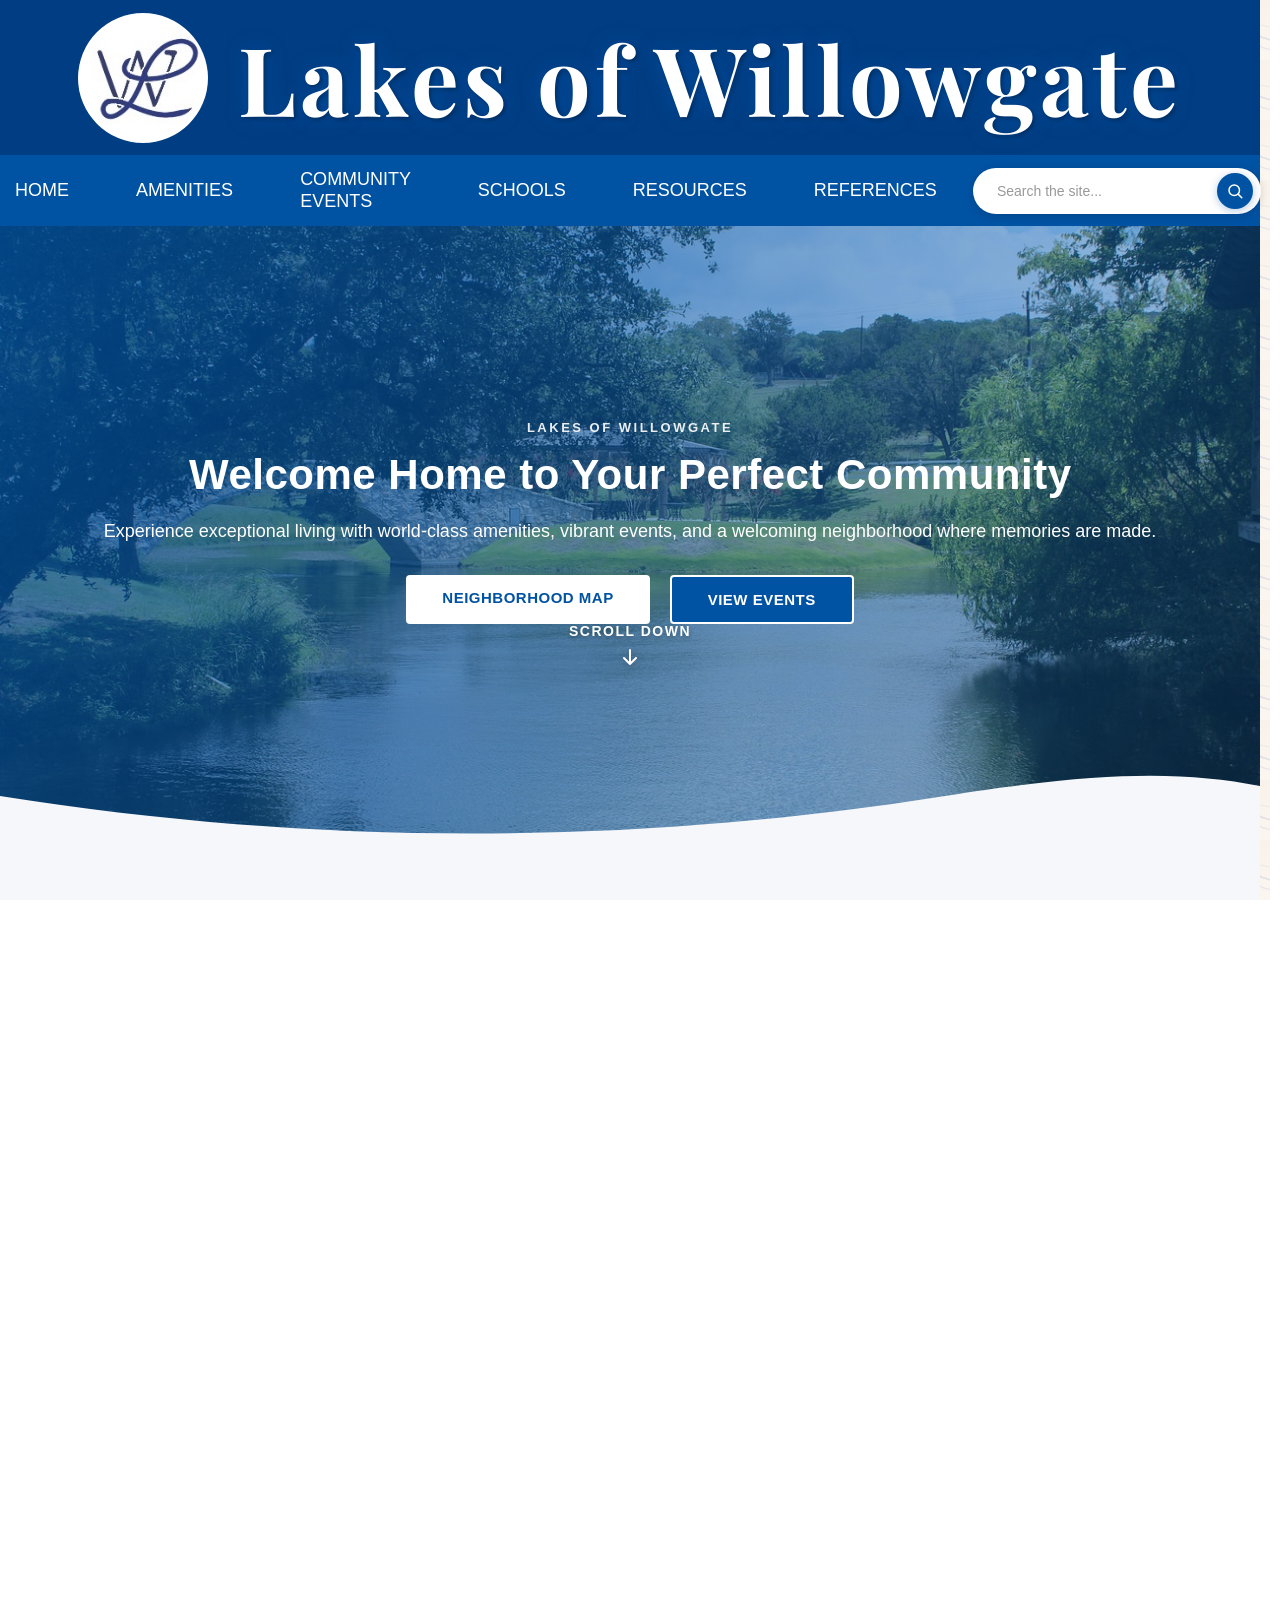
==== index.html @ f6b29a17 "Changes Tdy so far injgfijngrizjngr" ====
<!doctype html>
<html lang="en">
<head>
    <meta charset="utf-8">
    <meta name="viewport" content="width=device-width, initial-scale=1.0">
    <title>Lakes of Willowgate — Home</title>
    <link rel="preconnect" href="https://fonts.googleapis.com">
    <link rel="preconnect" href="https://fonts.gstatic.com" crossorigin>
    <link href="https://fonts.googleapis.com/css2?family=Playfair+Display:wght@700&display=swap" rel="stylesheet">
    <link rel="stylesheet" href="index.css">
    <link rel="stylesheet" href="carousel.css">
    <link rel="stylesheet" href="animations.css">
    <script src="search.js" defer></script>
    <script src="animations.js" defer></script>
    <script src="carousel.js" defer></script>
    <script>
        // Compact header on scroll - More robust version
        document.addEventListener('DOMContentLoaded', function() {
            // Reset any lingering body styles from previous page modals
            document.body.style.position = '';
            document.body.style.top = '';
            document.body.style.width = '';
            document.body.style.overflow = '';
            document.body.style.paddingRight = '';
            
            const header = document.querySelector('header');
            const scrollThreshold = 100;
            
            if (!header) {
                console.warn('Header element not found');
                return;
            }
            
            console.log('Scroll listener initialized');
            
            window.addEventListener('scroll', function() {
                const isCompact = window.scrollY > scrollThreshold;
                const hasCompactClass = header.classList.contains('is-compact');
                
                if (isCompact && !hasCompactClass) {
                    header.classList.add('is-compact');
                    console.log('Header compacted at scroll:', window.scrollY);
                } else if (!isCompact && hasCompactClass) {
                    header.classList.remove('is-compact');
                    console.log('Header expanded');
                }
            }, { passive: true });

            // Scroll indicator click handler
            const scrollIndicator = document.querySelector('.scroll-indicator');
            if (scrollIndicator) {
                scrollIndicator.addEventListener('click', function() {
                    const featuredSection = document.querySelector('.featured-pages-section');
                    if (featuredSection) {
                        featuredSection.scrollIntoView({ behavior: 'smooth', block: 'start' });
                    }
                });

                // Hide scroll indicator when user scrolls
                let hasScrolled = false;
                window.addEventListener('scroll', function() {
                    if (!hasScrolled && window.scrollY > 50) {
                        hasScrolled = true;
                        scrollIndicator.classList.add('hidden');
                    }
                }, { passive: true });
            }
        });
    </script>
</head>
<body style="margin: 0">
    <header>
        <div class="community-header">
            <h1 class="lakes"><a href="index.html">Lakes of Willowgate</a></h1>
        </div>
        <nav class="nav">
            <div class="nav-links">
                <a href="index.html">HOME</a>
                <a href="amenities.html">AMENITIES</a>
                <a href="community-events.html">COMMUNITY EVENTS</a>
                <a href="schools.html">SCHOOLS</a>
                <a href="resource.html">RESOURCES</a>
                <a href="references.html">REFERENCES</a>
            </div>
            <div class="search-container">
                <input type="text" class="search-input" id="searchInput" placeholder="Search the site...">
                <button class="search-btn" onclick="performSearch()" aria-label="Search">
                    <svg width="18" height="18" viewBox="0 0 24 24" fill="none" xmlns="http://www.w3.org/2000/svg">
                        <circle cx="11" cy="11" r="7" stroke="white" stroke-width="2"/>
                        <line x1="16.5" y1="16.5" x2="21" y2="21" stroke="white" stroke-width="2" stroke-linecap="round"/>
                    </svg>
                </button>
            </div>
        </nav>
    </header>

    <main>
        <!-- Hero Section with Image -->
        <div class="hero-section fade-in-view">
            <div class="hero-image-container">
                <img src="Hero-Index.jpg" alt="Lakes of Willowgate Community" class="hero-background">
                <div class="hero-overlay"></div>
            </div>
            <div class="hero-content">
                <p class="eyebrow">Lakes of Willowgate</p>
                <h1>Welcome Home to Your Perfect Community</h1>
                <p>Experience exceptional living with world-class amenities, vibrant events, and a welcoming neighborhood where memories are made.</p>
                <div class="hero-buttons">
                    <a href="resource.html#map" class="hero-btn primary-btn">Neighborhood Map</a>
                    <a href="community-events.html#upcoming-list" class="hero-btn secondary-btn">View Events</a>
                </div>
                <div class="scroll-indicator">
                    <div class="scroll-text">Scroll Down</div>
                    <div class="scroll-arrow">
                        <svg width="24" height="24" viewBox="0 0 24 24" fill="none" xmlns="http://www.w3.org/2000/svg">
                            <path d="M12 5L12 19M12 19L6 13M12 19L18 13" stroke="white" stroke-width="2" stroke-linecap="round" stroke-linejoin="round"/>
                        </svg>
                    </div>
                </div>
            </div>
            
            <!-- Wave Divider -->
            <div class="wave-divider">
                <svg viewBox="0 0 1440 120" preserveAspectRatio="none">
                    <path d="M0,60 C360,110 720,110 1080,60 C1260,35 1350,35 1440,50 L1440,120 L0,120 Z" fill="#f5f7fa"></path>
                </svg>
            </div>
        </div>

        <!-- Featured Sections: One for Each Page -->
        <div class="featured-pages-section">
            <!-- Amenities Feature -->
            <div class="page-feature amenities-feature fade-in-left hover-lift">
                <div class="feature-image">
                    <img src="Hero-amenities.jpg" alt="Community Amenities">
                    <div class="feature-overlay"></div>
                </div>
                <div class="feature-content">
                    <p class="feature-eyebrow">Discover</p>
                    <h2>World-Class Amenities</h2>
                    <p>Dive into crystal-clear pools, train with expert fitness instructors, and explore beautiful parks and green spaces. Our state-of-the-art facilities are designed for your wellness and enjoyment.</p>
                    <ul class="feature-highlights">
                        <li>Personal trainers & fitness classes</li>
                        <li>Indoor & outdoor pools</li>
                        <li>Parks, trails & playgrounds</li>
                        <li>Sports courts & recreation areas</li>
                    </ul>
                    <a href="amenities.html#fitness" class="feature-btn">Explore All Amenities</a>
                </div>
            </div>

            <!-- Community Events Feature -->
            <div class="page-feature events-feature fade-in-right hover-lift reverse">
                <div class="feature-image">
                    <img src="Hero-community events.jpg" alt="Community Events">
                    <div class="feature-overlay"></div>
                </div>
                <div class="feature-content">
                    <p class="feature-eyebrow">Connect</p>
                    <h2>Community Events</h2>
                    <p>Join your neighbors for exciting events, festivals, and activities throughout the year. From family movie nights to fitness challenges, there's always something happening in our vibrant community.</p>
                    <ul class="feature-highlights">
                        <li>Weekly community gatherings</li>
                        <li>Seasonal festivals & celebrations</li>
                        <li>Family-friendly activities</li>
                        <li>Special interest clubs & groups</li>
                    </ul>
                    <a href="community-events.html#calendar" class="feature-btn">View Event Calendar</a>
                </div>
            </div>

            <!-- Resources Feature -->
            <div class="page-feature resources-feature fade-in-left hover-lift">
                <div class="feature-image">
                    <img src="Resources-index.jpg" alt="Community Resources">
                    <div class="feature-overlay"></div>
                </div>
                <div class="feature-content">
                    <p class="feature-eyebrow">Access</p>
                    <h2>Community Resources</h2>
                    <p>Everything you need is at your fingertips. Access important forms, contact information, facility hours, and helpful resources to make your community life seamless and convenient.</p>
                    <ul class="feature-highlights">
                        <li>Online forms & documents</li>
                        <li>Contact directory</li>
                        <li>Facility hours & locations</li>
                        <li>Community guidelines</li>
                    </ul>
                    <a href="resource.html#resource-duo" class="feature-btn">Browse Resources</a>
                </div>
            </div>
        </div>

        <!-- Quick Stats -->
        <div class="stats-section fade-in-up">
            <h2>By the Numbers</h2>
            <div class="stats-grid">
                <div class="stat-card">
                    <div class="stat-number">3</div>
                    <div class="stat-label">Fitness Centers</div>
                </div>
                <div class="stat-card">
                    <div class="stat-number">50+</div>
                    <div class="stat-label">Weekly Classes</div>
                </div>
                <div class="stat-card">
                    <div class="stat-number">4</div>
                    <div class="stat-label">Community Parks</div>
                </div>
                <div class="stat-card">
                    <div class="stat-number">100+</div>
                    <div class="stat-label">Annual Events</div>
                </div>
            </div>
        </div>

        <!-- Staircase Gallery Section -->
        <div class="staircase-gallery-section">
            <h2>Gallery</h2>
            
            <div class="staircase-grid">
                <div class="staircase-item" data-delay="0">
                    <img src="Hero-Index.jpg" alt="Community hero">
                </div>
                <div class="staircase-item" data-delay="100">
                    <img src="Amenities.jpg" alt="Amenities">
                </div>
                <div class="staircase-item" data-delay="200">
                    <img src="Community Events.jpg" alt="Community events">
                </div>
                <div class="staircase-item" data-delay="300">
                    <img src="Hero-amenities.jpg" alt="Amenities hero">
                </div>
                <div class="staircase-item" data-delay="400">
                    <img src="FItness center.jpg" alt="Fitness center">
                </div>
                <div class="staircase-item" data-delay="500">
                    <img src="Lake and more.jpg" alt="Lake view">
                </div>
                <div class="staircase-item" data-delay="600">
                    <img src="Resources-index.jpg" alt="Resources">
                </div>
                <div class="staircase-item" data-delay="700">
                    <img src="House fence.jpg" alt="Community homes">
                </div>
                <div class="staircase-item" data-delay="800">
                    <img src="Hero-community events.jpg" alt="Events hero">
                </div>
                <div class="staircase-item" data-delay="900">
                    <img src="GreenNeighborhood.jpg" alt="Green neighborhood">
                </div>
                <div class="staircase-item" data-delay="1000">
                    <img src="Playground.jpg" alt="Community playground">
                </div>
                <div class="staircase-item" data-delay="1100">
                    <img src="PondView .jpg" alt="Pond view">
                </div>
                <div class="staircase-item" data-delay="1200">
                    <img src="CommunitySunset.jpg" alt="Community sunset">
                </div>
            </div>
            
            <div class="gallery-view-all">
                <a href="gallery.html" class="view-all-btn">View Full Gallery</a>
            </div>
        </div>

        <!-- Call to Action -->
        <div class="cta-section fade-in-view">
            <div class="cta-content">
                <h2>Ready to Get Involved?</h2>
                <p>Join our thriving community and discover everything Lakes of Willowgate has to offer. From fitness to family fun, your perfect lifestyle awaits.</p>
                <div class="cta-buttons">
                    <a href="community-events.html#upcoming-list" class="cta-btn primary">Upcoming Events</a>
                    <a href="resource.html#community-forms-hub" class="cta-btn secondary">Volunteer Today</a>
                </div>
            </div>
        </div>
    </main>

    <footer class="fade-in-view">
        <div class="footer-inner">
            <!-- Contact Section -->
            <div class="footer-section footer-contacts">
                <h3>Contact</h3>
                <a href="mailto:community@willowgate.org" class="footer-link">community@willowgate.org</a>
                <a href="tel:+15551234567" class="footer-link">(555) 123-4567</a>
            </div>
            
            <!-- Quick Links -->
            <div class="footer-section footer-links">
                <h3>Quick Links</h3>
                <a href="index.html" class="footer-link">Home</a>
                <a href="amenities.html" class="footer-link">Amenities</a>
                <a href="pools-parks.html" class="footer-link">Pools & Parks</a>
                <a href="fitness-center.html" class="footer-link">Fitness Center</a>
                <a href="community-events.html" class="footer-link">Events</a>
                <a href="resource.html" class="footer-link">Resources</a>
                <a href="references.html" class="footer-link">References</a>
            </div>
            
            <!-- Hours Section -->
            <div class="footer-section footer-hours">
                <h3>Hours</h3>
                <p class="footer-hours-text"><strong>Facilities:</strong></p>
                <p class="footer-hours-text">Mon-Fri: 5:00 AM - 10:00 PM</p>
                <p class="footer-hours-text">Weekends: 7:00 AM - 8:00 PM</p>
            </div>
            
            <!-- Copyright -->
            <div class="footer-section footer-legal">
                <p class="footer-copyright">&copy; 2026 Lakes of Willowgate Community Association. All rights reserved.</p>
                <p class="footer-small">This site is for community information only.</p>
            </div>
        </div>
    </footer>

    <script>
        // Comprehensive content-based search system
        const siteContent = {
            'index.html': {
                title: 'Home - Lakes of Willowgate',
                keywords: ['home', 'main', 'welcome', 'community'],
                content: [
                    'Welcome to Lakes of Willowgate',
                    'Your Community Hub',
                    'Discover pools, parks, fitness centers, events, and more',
                    'Quick Access to Everything',
                    'Explore pools and parks',
                    'Book fitness trainers',
                    'Community events calendar',
                    'Find resources and contacts',
                    'Happening Now',
                    'Whats new in your community',
                    'Popular Resources',
                    'How It Works',
                    'Explore available facilities and activities',
                    'Sign up for a membership or reserve time',
                    'Enjoy amenities and connect with neighbors'
                ]
            },
            'community-events.html': {
                title: 'Community Events',
                keywords: ['events', 'calendar', 'activities', 'social', 'gatherings', 'programs'],
                content: [
                    'Community Events',
                    'Discover whats happening around you',
                    'Events for all ages all year long',
                    'Todays Events',
                    'Submit an Event',
                    'Event Guidelines',
                    'View Calendar',
                    'Upcoming Events',
                    'This Week',
                    'This Month',
                    'Sports & Fitness',
                    'Arts & Culture',
                    'Family & Kids',
                    'Social & Networking',
                    'Volunteer & Service',
                    'Educational',
                    'Event submission form',
                    'Community calendar',
                    'Weekly activities',
                    'Special programs',
                    'Seasonal events',
                    'Holiday celebrations'
                ]
            },
            'resource.html': {
                title: 'Resources',
                keywords: ['resources', 'contacts', 'forms', 'documents', 'information', 'help'],
                content: [
                    'Community Resources',
                    'Resource center',
                    'Contact information',
                    'Forms and documents',
                    'Navigate Lakes of Willowgate',
                    'Contacts',
                    'Community Office (555) 123-4567',
                    'Pools & Parks (555) 234-5678',
                    'Fitness Centers (555) 345-6789',
                    'Email community@willowgate.org',
                    'Forms & Documents',
                    'Membership Application',
                    'Event Request Form',
                    'Facility Reservation Form',
                    'Community Guidelines',
                    'Suggest a New Resource',
                    'Help improve our community',
                    'Download forms',
                    'Contact details',
                    'Important information'
                ]
            }
        };

        function performSearch() {
            const searchInput = document.getElementById('searchInput');
            const query = searchInput.value.toLowerCase().trim();
            
            if (!query) {
                alert('Please enter a search term');
                return;
            }

            const results = [];
            
            // Search through all pages
            for (const [url, pageData] of Object.entries(siteContent)) {
                let relevanceScore = 0;
                const matches = [];
                
                // Check if query matches keywords (high priority)
                for (const keyword of pageData.keywords) {
                    if (keyword.includes(query) || query.includes(keyword)) {
                        relevanceScore += 10;
                        matches.push(keyword);
                    }
                }
                
                // Check if query matches title
                if (pageData.title.toLowerCase().includes(query)) {
                    relevanceScore += 8;
                }
                
                // Check if query matches content
                for (const contentItem of pageData.content) {
                    if (contentItem.toLowerCase().includes(query)) {
                        relevanceScore += 2;
                        if (matches.length < 3) {
                            matches.push(contentItem);
                        }
                    }
                }
                
                if (relevanceScore > 0) {
                    results.push({
                        url: url,
                        title: pageData.title,
                        score: relevanceScore,
                        preview: matches.slice(0, 2).join(' • ')
                    });
                }
            }
            
            // Sort by relevance
            results.sort((a, b) => b.score - a.score);
            
            if (results.length === 0) {
                alert('No results found for: "' + query + '"\n\nTry searching for: pools, fitness, events, trainers, resources, etc.');
                return;





                
            }
            
            // If only one result or first result is highly relevant, go directly
            if (results.length === 1 || results[0].score >= 10) {
                window.location.href = results[0].url;
                return;
            }
            
            // Multiple results - show selection
            let message = 'Found ' + results.length + ' results for "' + query + '":\n\n';
            results.forEach((result, index) => {
                message += (index + 1) + '. ' + result.title + '\n';
                if (result.preview) {
                    message += '   ' + result.preview.substring(0, 60) + '...\n';
                }
                message += '\n';
            });
            message += 'Taking you to the most relevant page...';
            
            alert(message);
            window.location.href = results[0].url;
        }

        // Allow Enter key to search
        document.addEventListener('DOMContentLoaded', function() {
            const searchInput = document.getElementById('searchInput');
            if (searchInput) {
                searchInput.addEventListener('keypress', function(e) {
                    if (e.key === 'Enter') {
                        performSearch();
                    }
                });
            }

            // Smooth Scroll Fade In/Out Effect using Intersection Observer
            const observerOptions = {
                threshold: [0, 0.2, 0.5],
                rootMargin: '0px 0px -100px 0px'
            };

            const observer = new IntersectionObserver((entries) => {
                entries.forEach(entry => {
                    if (entry.isIntersecting) {
                        if (!entry.target.dataset.fadedIn) {
                            entry.target.classList.add('fade-in-view');
                            entry.target.dataset.fadedIn = 'true';
                        }
                        entry.target.classList.remove('fade-out-view');
                    } else {
                        if (entry.target.dataset.fadedIn && !entry.target.dataset.fadedOut) {
                            entry.target.classList.add('fade-out-view');
                            entry.target.dataset.fadedOut = 'true';
                        }
                    }
                });
            }, observerOptions);

            // Observe all scrollable sections
            document.querySelectorAll('.hero-section, .quick-access-section, .happening-now-section, .spotlight-section, .popular-resources-section, .how-it-works-section, .featured-gallery-section, footer').forEach(el => {
                observer.observe(el);
            });
        });
    </script>
</html>
---- index.css ----
/* header min-height and padding for mobile are set in the 320px media query below */
header {
    position: sticky;
    top: 0;
    z-index: 1100;
    transition: all 0.3s ease;
    background-color: #003d82;
}
    
@media (max-width: 320px) {
    header {
        min-height: 210px;
        padding: 0 4px;
    }
    .community-header {
        margin-top: 18px;
        margin-bottom: 18px;
    }
    .community-header {
        margin-top: 18px;
    }
    .community-header h1 {
        font-size: 26px !important;
        line-height: 1.15;
        margin: 10px 0 8px 0;
        word-break: break-word;
        width: 100%;
        order: 2;
        white-space: normal;
        overflow-wrap: break-word;
        text-align: center;
    }
    .community-header {
        display: flex;
        flex-direction: column;
        align-items: center;
        width: 100%;
    }
    .logo {
        order: 1;
        margin-bottom: none;
    }
    .community-header h1 {
        font-size: 26px !important;
        line-height: 1.15;
        margin: 10px 0 8px 0;
        word-break: break-word;
        width: 100%;
        order: 2;
    }
    nav.nav {
        flex-direction: column;
        align-items: stretch;
        gap: 6px;
        width: 100%;
        margin-top: 6px;
    }
    .nav-links {
        display: flex;
        flex-direction: column;
        gap: 4px;
        width: 100%;
    }
    .nav-links a {
        display: block;
        width: 100%;
        text-align: center;
        font-size: 15px !important;
        padding: 8px 0;
        box-sizing: border-box;
    }
    .search-container {
        margin-top: 8px;
    }
    header a {
        font-size:32p !important;

    }
}
@media (max-width: 320px) {
    header h1, header h2, header h3, nav a, nav span {
        font-size: 13px !important;
        line-height: 1.1;
        word-break: break-word;
    }
    nav {
        flex-direction: column;
        align-items: stretch;
        gap: 2px;
    }
    .search-container {
        margin-top: 4px;
    }
}
@media (max-width: 425px) {
    header, nav {
        min-width: 0;
        width: 100vw;
        max-width: 100vw;
        box-sizing: border-box;
        overflow-x: visible;
    }
    nav {
        display: flex;
        flex-wrap: wrap;
        gap: 4px;
        justify-content: space-between;
        align-items: center;
    }
    .search-container {
        width: 100%;
        max-width: 100vw;
        min-width: 0;
        flex: 1 1 100%;
        margin: 6px 0 0 0;
        box-sizing: border-box;
    }
    .search-input {
        width: 100%;
        min-width: 0;
        max-width: 100vw;
        font-size: 13px;
        padding: 8px 8px;
    }
    .search-btn {
        width: 32px;
        height: 32px;
        font-size: 18px;
    }
}

@media (max-width: 375px) {
    .search-input {
        font-size: 12px;
        padding: 7px 6px;
    }
    .search-btn {
        width: 28px;
        height: 28px;
        font-size: 16px;
    }
}

@media (max-width: 320px) {
    .search-input {
        font-size: 11px;
        padding: 5px 4px;
    }
    .search-btn {
        width: 24px;
        height: 24px;
        font-size: 14px;
    }
}
/* Extra mobile breakpoints for common phone sizes */
@media (max-width: 425px) {
    section { padding: 32px 8px 32px 8px; }
    .hero-section, .welcome-section { min-height: 320px; }
    .hero-content h1 { font-size: 22px; }
    .hero-btn { font-size: 13px; padding: 8px 14px; }
    nav { padding: 14px 6px; }
    header { min-height: 60px; }
}

@media (max-width: 375px) {
    section { padding: 28px 4px 28px 4px; }
    .hero-section, .welcome-section { min-height: 280px; }
    .hero-content h1 { font-size: 18px; }
    .hero-btn { font-size: 12px; padding: 7px 10px; }
    nav { padding: 10px 2px; }
    header { min-height: 54px; }
}

@media (max-width: 320px) {
    section { padding: 20px 2px 20px 2px; }
    .hero-section, .welcome-section { min-height: 220px; }
    .hero-content h1 { font-size: 15px; }
    .hero-btn { font-size: 11px; padding: 5px 6px; }
    nav { padding: 6px 0; }
    /* removed duplicate min-height for header */
}
@import url('https://fonts.googleapis.com/css2?family=Montserrat:wght@400;500;600;700;800&family=Open+Sans:wght@300;400;500;600;700&display=swap');
@import url('https://fonts.googleapis.com/css2?family=Cinzel:wght@400;500;600;700;800;900&display=swap');
@import url('https://fonts.googleapis.com/css2?family=Bebas+Neue&family=Bungee+Inline&display=swap');

* {
  scroll-behavior: smooth;
}

html {
  scroll-behavior: smooth;
  overflow-y: scroll;
  overflow-x: hidden;
  scrollbar-gutter: stable;
  max-width: 100vw;
}

html, body {
  height: 100vh;
  overflow-y: auto;
  overflow-x: hidden;
  margin: 0;
  padding: 0;
    background:
        url("data:image/svg+xml,%3Csvg width='100' height='60' viewBox='0 0 100 60' xmlns='http://www.w3.org/2000/svg'%3E%3Cpath d='M0 30Q25 10 50 30T100 30' stroke='rgba(0,52,163,0.1)' stroke-width='2' fill='none'/%3E%3Cpath d='M0 40Q25 20 50 40T100 40' stroke='rgba(0,52,163,0.08)' stroke-width='1.5' fill='none'/%3E%3Cpath d='M0 20Q25 5 50 20T100 20' stroke='rgba(0,52,163,0.06)' stroke-width='1' fill='none'/%3E%3C/svg%3E"),
        linear-gradient(135deg, #f5ede3 0%, #f9f3eb 50%, #fdf8f4 100%);
    background-size: 100px 60px;
  scroll-behavior: smooth;
  font-family: 'Open Sans', sans-serif;
  width: 100%;
  scrollbar-gutter: stable;
  position: static;
  max-width: 100vw;
}

/* Custom scrollbar styling */
* {
  scrollbar-width: thin;
  scrollbar-color: #0052a3 #e8f1ff;
}

::-wyyyyebkit-scrollbar {
  width: 12px;
}

::-webkit-scrollbar-track {
  background: #e8f1ff;
  border-radius: 10px;
}

::-webkit-scrollbar-thumb {
  background: linear-gradient(180deg, #0052a3, #1c7ed6);
  border-radius: 10px;
  border: 3px solid #e8f1ff;
}

::-webkit-scrollbar-thumb:hover {
  background: linear-gradient(180deg, #003d82, #0052a3);
}

main [id] {
  scroll-margin-top: 220px;
}

@font-face {
    src: url(fonts/BebasNeue-Regular.ttf);
    font-family: BebasNeue;
}

@font-face {
    src: url(fonts/BungeeInline-Regular.ttf);
    font-family: 'Montserrat', sans-serif;
    font-weight: 700;
}

/* Heading fonts */
h1, h2, h3, h4, h5, h6 {
    font-family: 'BebasNeue', 'Montserrat', sans-serif;
}

.eyebrow {
    font-family: 'BebasNeue', 'Montserrat', sans-serif;
}

/* Animations */
@keyframes slideInDown {
  from { opacity: 0; transform: translateY(-20px); }
  to { opacity: 1; transform: translateY(0); }
}

@keyframes fadeIn {
  from { opacity: 0; }
  to { opacity: 1; }
}

@keyframes fadeInHero {
  from { opacity: 0; }
  to { opacity: 1; }
}

@keyframes shine {
  0% { filter: brightness(1); }
  50% { filter: brightness(1.15); }
  100% { filter: brightness(1); }
}

@keyframes slideInUp {
  from { opacity: 0; transform: translateY(20px); }
  to { opacity: 1; transform: translateY(0); }
}

@keyframes pulse {
  0%, 100% { transform: scale(1); }
  50% { transform: scale(1.05); }
}

@keyframes shimmer {
  0% { box-shadow: 0 6px 18px rgba(0,52,163,0.18); }
  50% { box-shadow: 0 6px 25px rgba(0,82,163,0.25); }
  100% { box-shadow: 0 6px 18px rgba(0,52,163,0.18); }
}

@keyframes buttonHover {
  0% { transform: translateY(0); box-shadow: 0 4px 12px rgba(0,52,163,0.2); }
  50% { transform: translateY(-3px); }
  100% { transform: translateY(-3px); box-shadow: 0 8px 24px rgba(0,102,204,0.3); }
}

@keyframes buttonPress {
  0% { transform: translateY(-3px); }
  100% { transform: translateY(0); }
}

@keyframes glow {
  0% { box-shadow: 0 4px 12px rgba(0,52,163,0.2), 0 0 10px rgba(0,82,163,0); }
  50% { box-shadow: 0 8px 24px rgba(0,102,204,0.3), 0 0 20px rgba(0,102,204,0.4); }
  100% { box-shadow: 0 4px 12px rgba(0,52,163,0.2), 0 0 10px rgba(0,82,163,0); }
}

@keyframes expandFromMiddle {
  0% { transform: scaleX(0); opacity: 0; }
  50% { opacity: 1; }
  100% { transform: scaleX(1); opacity: 1; }
}

@keyframes spotlightGlow {
  0%, 100% { 
    box-shadow: 0 2px 8px rgba(0, 0, 0, 0.08), 0 0 0 0 rgba(0, 82, 163, 0);
    border-top-color: #0052a3;
  }
  50% { 
    box-shadow: 0 2px 8px rgba(0, 0, 0, 0.08), 0 0 30px 5px rgba(0, 82, 163, 0.3);
    border-top-color: #1c7ed6;
  }
}

@keyframes floatContent {
  0%, 100% { transform: translateY(0px); }
  50% { transform: translateY(-5px); }
}

@keyframes rotateBorder {
  0% {
    transform: rotate(0deg);
  }
  100% {
    transform: rotate(360deg);
  }
}

@keyframes fadeInScroll {
  from {
    opacity: 0;
    transform: translateX(-60px) scale(0.95);
  }
  to {
    opacity: 1;
    transform: translateX(0) scale(1);
  }
}

@keyframes fadeOutScroll {
  from {
    opacity: 1;
    transform: translateX(0) scale(1);
  }
  to {
    opacity: 0;
    transform: translateX(60px) scale(0.95);
  }
}

@keyframes fadeInView {
  from {
    opacity: 0.7;
    transform: translateY(10px);
  }
  to {
    opacity: 1;
    transform: translateY(0);
  }
}

@keyframes fadeOutView {
  from {
    opacity: 1;
    transform: translateY(0);
  }
  to {
    opacity: 0.7;
    transform: translateY(10px);
  }
}

/* Staggered fade-in animation for cards */
@keyframes fadeInStagger {
  from {
    opacity: 0;
    transform: translateY(20px);
  }
  to {
    opacity: 1;
    transform: translateY(0);
  }
}

/* Gentle bounce for interactive elements */
@keyframes gentleBounce {
  0%, 100% { transform: translateY(0); }
  50% { transform: translateY(-5px); }
}

/* Animation for cards */
.access-tile,
.happening-card,
.resource-card,
.step-card {
    opacity: 0;
    animation: fadeInStagger 0.6s ease-out forwards;
}

/* Staggered delays for grid items */
.access-tile:nth-child(1), .happening-card:nth-child(1), .resource-card:nth-child(1), .step-card:nth-child(1) { animation-delay: 0.1s; }
.access-tile:nth-child(2), .happening-card:nth-child(2), .resource-card:nth-child(2), .step-card:nth-child(2) { animation-delay: 0.2s; }
.access-tile:nth-child(3), .happening-card:nth-child(3), .resource-card:nth-child(3), .step-card:nth-child(3) { animation-delay: 0.3s; }
.access-tile:nth-child(4), .resource-card:nth-child(4) { animation-delay: 0.4s; }
.access-tile:nth-child(5), .resource-card:nth-child(5) { animation-delay: 0.5s; }
.access-tile:nth-child(6), .resource-card:nth-child(6) { animation-delay: 0.6s; }

/* Accessibility: Respect user preferences for reduced motion */


/* Enhanced button interactions */
.hero-btn,
.primary-btn,
.secondary-btn {
    position: relative;
    overflow: hidden;
}

.hero-btn::before,
.primary-btn::before,
.secondary-btn::before {
    content: '';
    position: absolute;
    top: 50%;
    left: 50%;
    width: 0;
    height: 0;
    border-radius: 50%;
    background: rgba(255, 255, 255, 0.2);
    transform: translate(-50%, -50%);
    transition: width 0.6s ease, height 0.6s ease;
    pointer-events: none;
}

.hero-btn:hover::before,
.primary-btn:hover::before,
.secondary-btn:hover::before {
    width: 400px;
    height: 400px;
}

/* Section headers subtle animation */
.quick-access-section h2,
.happening-now-section h2,
.spotlight-section h2,
.popular-resources-section h2,
.how-it-works-section h2 {
    opacity: 0;
    animation: fadeInStagger 0.8s ease-out 0.2s forwards;
}

/* Fade in/out on scroll animations */
.fade-in-view {
    animation: fadeInScroll 1.2s ease-out forwards;
}

.fade-out-view {
    animation: fadeOutScroll 0.8s ease-in forwards;
}

/* Rating modal (global) */
.rating-modal {
  position: fixed;
  inset: 0;
  background: rgba(8, 18, 32, 0.6);
  display: none;
  align-items: center;
  justify-content: center;
  z-index: 2000;
}

.rating-modal-content {
  background: #ffffff;
  width: min(520px, 92%);
  border-radius: 16px;
  padding: 24px 26px;
  box-shadow: 0 18px 40px rgba(0, 0, 0, 0.2);
  position: relative;
}

.rating-close {
  position: absolute;
  top: 15px;
  right: 15px;
  font-size: 26px;
  color: #ffffff;
  cursor: pointer;
  background: #e74c3c;
  border: none;
  width: 34px;
  height: 34px;
  display: flex;
  align-items: center;
  justify-content: center;
  border-radius: 50%;
  transition: all 0.3s ease;
  z-index: 10;
}

.rating-close:hover {
  transform: rotate(90deg) scale(1.05);
  filter: brightness(0.95);
}

.rating-desc {
  margin: 8px 0 14px 0;
  color: #3b4758;
}

.rating-stars {
  display: flex;
  flex-direction: row-reverse;
  justify-content: center;
  gap: 8px;
  margin: 10px 0 16px 0;
}

.rating-stars input {
  display: none;
}

.rating-stars label {
  font-size: 28px;
  color: #c7cbd3;
  cursor: pointer;
  transition: transform 0.2s ease, color 0.2s ease;
}

.rating-stars label:hover,
.rating-stars label:hover ~ label {
  color: #f5b301;
  transform: translateY(-2px);
}

.rating-stars input:checked ~ label {
  color: #f5b301;
}

.rating-note {
  margin: 14px 0 0 0;
  font-size: 12px;
  color: #6a7687;
  text-align: center;
}

.rating-modal-content h2 {
  margin: 4px 0 8px 0;
  font-size: 28px;
  color: #003d82;
}

.rating-modal-content .form-field {
  display: flex;
  flex-direction: column;
  gap: 8px;
  margin-bottom: 14px;
}

.rating-modal-content .form-field label {
  font-weight: 600;
  color: #243143;
}

.rating-modal-content .form-field textarea {
  width: 100%;
  border: 1px solid #d6dde7;
  border-radius: 10px;
  padding: 10px 8px;
  font-family: inherit;
  font-size: 14px;
  resize: vertical;
  min-height: 90px;
  background: #f9fbff;
  transition: border-color 0.2s ease, box-shadow 0.2s ease;
}

.rating-modal-content .form-field textarea:focus {
  outline: none;
  border-color: #1c7ed6;
  box-shadow: 0 0 0 3px rgba(28, 126, 214, 0.15);
  background: #ffffff;
}

.rating-modal-content .form-actions {
  display: flex;
  justify-content: flex-end;
  gap: 10px;
  margin-top: 6px;
}

.rating-modal-content .btn-primary,
.rating-modal-content .btn-secondary {
  border: none;
  border-radius: 999px;
  padding: 10px 18px;
  font-weight: 700;
  cursor: pointer;
  transition: transform 0.2s ease, box-shadow 0.2s ease, background 0.2s ease;
}

.rating-modal-content .btn-primary {
  background: linear-gradient(135deg, #0052a3, #1c7ed6);
  color: #ffffff;
  box-shadow: 0 10px 24px rgba(0, 82, 163, 0.28);
}

.rating-modal-content .btn-primary:hover {
  transform: translateY(-1px);
  box-shadow: 0 14px 28px rgba(0, 82, 163, 0.35);
}

.rating-modal-content .btn-secondary {
  background: #eef3f9;
  color: #2f3a4a;
}

.rating-modal-content .btn-secondary:hover {
  background: #e2e9f2;
  transform: translateY(-1px);
}

html {
  scroll-behavior: smooth;
}

/* Header */
header {
  position: sticky;
  top: 0;
  z-index: 1100;
  transition: all 0.3s ease;
  background-color: #003d82;
}

header.is-compact {
  box-shadow: 0 4px 12px rgba(0, 0, 0, 0.15);
}

header.is-compact .community-header {
  height: 80px;
  padding: 10px 20px;
  gap: 15px;
  justify-content: flex-start;
}

header.is-compact .community-header::before {
  width: 60px;
  height: 60px;
}

header.is-compact .lakes {
  font-size: 45px;
  letter-spacing: 2px;
  flex-grow: 1;
}

header.is-compact .nav {
  position: relative;
  right: auto;
  top: auto;
  background-color: transparent;
  height: auto;
  min-height: 0;
  padding: 15px 20px 15px 0;
  gap: 20px;
  margin-left: auto;
  display: flex;
  justify-content: center;
  align-items: center;
}

header.is-compact .nav-links {
  gap: 20px;
  margin: 0;
  flex-wrap: wrap;
  justify-content: flex-end;
}

header.is-compact .search-container {
  display: none;
}

header.is-compact .nav a {
  font-size: 14px;
  padding: 5px 8px;
}

.community-header {
    display: flex;
    align-items: center;
    justify-content: center;
    gap: 30px;
    background-color: #003d82;
    height: 155px;
    text-align: center;
    padding: 0 40px;
    transition: all 0.3s ease;
    position: relative;
}

/* Logo styling */
.logo-link {
    display: flex;
    align-items: center;
    flex-shrink: 0;
}

.logo {
  width: 130px;
  height: 130px;
    object-fit: contain;
    transition: transform 0.3s ease;
}

.logo:hover {
    transform: scale(1.05);
}

.community-header::before {
    content: '';
  width: 130px;
  height: 130px;
    background-color: rgba(255, 255, 255, 0.1);
    background-image: url('logo.png');
    background-size: cover;
    background-position: center;
    background-repeat: no-repeat;
    border-radius: 50%;
    flex-shrink: 0;
    transition: width 0.3s ease, height 0.3s ease;
}

.lakes {
    font-size: 95px;
    font-family: 'Playfair Display', serif;
    font-weight: 700;
    color: white;
    letter-spacing: 4px;
    margin: 0;
    text-shadow: 2px 2px 4px rgba(0, 0, 0, 0.3), 0 0 20px rgba(0, 102, 204, 0.4);
    transition: font-size 0.3s ease, letter-spacing 0.3s ease;
}

.lakes a {
    color: white;
    text-decoration: none;
}

/* Navigation */
.nav {
    display: flex;
    justify-content: center;
    align-items: center;
    padding: 6px 20px;
    font-size: 17px;
    font-family: Roboto, Arial, sans-serif;
    background-color: #0052a3;
    height: auto;
    gap: 20px;
    min-height: 30px;
}

.nav-links {
        display: flex;
        gap: 35px;
        justify-content: center;
        align-items: center;
        margin: 0 auto;
        flex-wrap: nowrap;
}

.nav a {
    color: white;
    text-decoration: none;
    font-weight: 500;
    font-size: 18px;
    transition: all 0.3s ease;
    line-height: 1.2;
    display: flex;
    align-items: center;
    justify-content: center;
    padding: 8px 16px;
    border-radius: 6px;
    background: transparent;
    position: relative;
}

/* Simple underline effect */
.nav a::after {
    content: '';
    position: absolute;
    bottom: 4px;
    left: 10px;
    right: 10px;
    height: 2px;
    background: white;
    transition: all 0.3s ease;
    border-radius: 2px;
    transform: scaleX(0);
}

.nav a:hover {
    background: rgba(255, 255, 255, 0.15);
    transform: translateY(-2px);
}

.nav a:hover::after {
    transform: scaleX(1);
}

.nav a:active {
    transform: translateY(0);
}

/* Staggered entrance animation for nav links */
.nav-links a {
    opacity: 0;
    animation: navSlideIn 0.5s ease-out forwards;
}

.nav-links a:nth-child(1) {
    animation-delay: 0.1s;
}

.nav-links a:nth-child(2) {
    animation-delay: 0.2s;
}

.nav-links a:nth-child(3) {
    animation-delay: 0.3s;
}

.nav-links a:nth-child(4) {
    animation-delay: 0.4s;
}

.nav-links a:nth-child(5) {
    animation-delay: 0.5s;
}

.nav-links a:nth-child(6) {
    animation-delay: 0.6s;
}

.search-container {
    display: flex;
    align-items: center;
    gap: 4px;
    background: white;
    border-radius: 50px;
    padding: 5px 8px;
    box-shadow: 0 2px 8px rgba(0, 0, 0, 0.15);
    transition: all 0.3s ease;
    position: relative;
    z-index: 1001;
    overflow: visible;
}

.search-container:hover {
    box-shadow: 0 4px 16px rgba(0, 0, 0, 0.25);
    transform: translateY(-2px);
}

.search-input {
    background: white;
    border: none;
    padding: 10px 16px;
    font-size: 14px;
    color: #333;
    outline: none;
    width: 200px;
    font-family: inherit;
    border-radius: 25px;
    transition: width 0.3s ease;
}

.search-input::placeholder {
    color: #999;
}

.search-input:focus {
    color: #0052a3;
}

/* Search Suggestions Dropdown */
.search-suggestions {
    position: absolute;
    top: 100%;
    left: 0;
    right: 0;
    background: white;
    border-radius: 12px;
    box-shadow: 0 12px 32px rgba(0, 82, 163, 0.18);
    margin-top: 12px;
    max-height: 400px;
    overflow-y: auto;
    z-index: 1000;
    display: none;
    will-change: opacity, transform;
}

.search-suggestions.active {
    display: block;
    animation: slideDownFade 0.3s ease-out;
}

@keyframes slideDownFade {
    from {
        opacity: 0;
        transform: translateY(-10px);
    }
    to {
        opacity: 1;
        transform: translateY(0);
    }
}

.search-suggestion-item {
    padding: 14px 16px;
    cursor: pointer;
    border-bottom: 1px solid #f0f0f0;
    display: flex;
    flex-direction: column;
    gap: 4px;
    background: white;
    transition: all 0.2s ease;
}

.search-suggestion-item:last-child {
    border-bottom: none;
}

.search-suggestion-item:hover {
    background-color: #f0f7ff;
}

.search-suggestion-item.selected {
    background-color: #e6f2ff;
}

.suggestion-title {
    font-weight: 600;
    color: #003d82;
    font-size: 14px;
}

.suggestion-description {
    font-size: 12px;
    color: #666;
}

.suggestion-category {
    font-size: 11px;
    color: #0052a3;
    text-transform: uppercase;
    letter-spacing: 0.5px;
    font-weight: 600;
}

.search-btn {
    background: linear-gradient(135deg, #0052a3, #0066cc);
    color: white;
    border: none;
    border-radius: 50%;
    width: 36px;
    height: 36px;
    padding: 0;
    display: flex;
    align-items: center;
    justify-content: center;
    cursor: pointer;
    font-weight: 600;
    font-size: 16px;
    transition: all 0.3s cubic-bezier(0.4, 0, 0.2, 1);
    flex-shrink: 0;
    position: relative;
    overflow: hidden;
    box-shadow: 0 2px 8px rgba(0, 82, 163, 0.3);
}

.search-btn::before {
    content: '⌕';
    position: relative;
    z-index: 2;
    line-height: 1;
    display: flex;
    align-items: center;
    justify-content: center;
    width: 100%;
    height: 100%;
}

.search-btn::after {
    content: '';
    position: absolute;
    top: 50%;
    left: 50%;
    width: 0;
    height: 0;
    border-radius: 50%;
    background: rgba(255, 255, 255, 0.25);
    transform: translate(-50%, -50%);
    transition: width 0.3s ease, height 0.3s ease;
    z-index: 1;
}

.search-btn:hover {
    background: linear-gradient(135deg, #003d82, #0052a3);
    transform: translateY(-3px) scale(1.08);
    box-shadow: 0 6px 16px rgba(0, 82, 163, 0.4);
}

.search-btn:hover::after {
    width: 44px;
    height: 44px;
}

.search-btn:active {
    transform: translateY(-1px) scale(0.96);
}


/* ============================================
   RESPONSIVE MEDIA QUERIES - ORGANIZED BY SIZE
   ============================================
   Breakpoint Structure (largest to smallest):
   - 2560px+  : Extra large displays
   - 1920px   : Large displays  
   - 1600px   : Desktop monitors
   - 1400px   : Standard laptops
   - 1366px   : Common laptop resolution
   - 1280px   : Medium laptops
   - 1199px   : Small laptops
   - 1023px   : Tablets landscape
   - 900px    : Tablets portrait
   - 640px    : Large mobile
   - 400px    : Small mobile
   
   IMPORTANT: All hero-section padding rules use
   to ensure proper cascading. When editing padding, always
   include flag or it won't apply.
   ============================================ */

/* High resolution displays (2880x1864, 2560x1600) */








/* Medium laptops and monitors (1280px - 1400px) */


/* Small laptops (1024px - 1199px) */


/* Tablets landscape (900px - 1023px) */






/* Extra small mobile (360x640 and similar) */


/* Desktop and Laptop Media Queries - Hero Section */


















/* Mobile 425px width - Simple scale down from desktop */




/* Ultra-compact mobile - 320px */


/* Extreme ultra-compact - 280px */



/* Main content */
main {
    padding: 0 0 60px 0;
    background: 
        url("data:image/svg+xml,%3Csvg width='100' height='60' viewBox='0 0 100 60' xmlns='http://www.w3.org/2000/svg'%3E%3Cpath d='M0 30Q25 10 50 30T100 30' stroke='rgba(0,52,163,0.1)' stroke-width='2' fill='none'/%3E%3Cpath d='M0 40Q25 20 50 40T100 40' stroke='rgba(0,52,163,0.08)' stroke-width='1.5' fill='none'/%3E%3Cpath d='M0 20Q25 5 50 20T100 20' stroke='rgba(0,52,163,0.06)' stroke-width='1' fill='none'/%3E%3C/svg%3E"),
        linear-gradient(135deg, #f5ede3 0%, #f9f3eb 50%, #fdf8f4 100%);
    background-size: 100px 60px;
}

/* Hero Section with Image Overlay */
.hero-section {
    position: relative;
    display: flex;
    align-items: center;
    justify-content: center;
    overflow: hidden;
    margin: 0;
    background: none;
    border-radius: 0;
    animation: slideInDown 0.8s ease-out;
    min-height: 70vh;
    height: 70vh;
}

.hero-image-container {
    position: absolute;
    inset: 0;
    z-index: 0;
    animation: shine 3s ease-in-out infinite;
    overflow: hidden;
}

.hero-background {
    width: 100%;
    height: 100%;
    object-fit: cover;
    object-position: center center;
}

.hero-overlay {
    position: absolute;
    inset: 0;
    background: linear-gradient(135deg, rgba(0, 82, 163, 0.8), rgba(28, 126, 214, 0.25));
    z-index: 1;
}

.hero-content {
    position: relative;
    z-index: 2;
    text-align: center;
    color: white;
    max-width: 1100px;
    padding: 30px 40px 50px 40px;
}

.hero-content .eyebrow {
    font-size: 13px;
    font-weight: 700;
    letter-spacing: 2.5px;
    text-transform: uppercase;
    color: rgba(255, 255, 255, 0.9);
    margin-bottom: 12px;
    opacity: 0;
    animation: slideInDown 0.8s ease-out 0.2s forwards;
}

.eyebrow {
    letter-spacing: 0.12em;
    text-transform: uppercase;
    color: rgba(255, 255, 255, 0.8);
    font-size: 12px;
    margin: 0 0 10px 0;
    font-weight: 700;
    opacity: 0;
    animation: fadeInDown 0.8s ease-out 0.3s forwards;
}

.hero-section h1 {
    font-size: 44px;
    font-family: 'Montserrat', sans-serif;
    font-weight: 700;
    margin: 0 0 18px 0;
    line-height: 1.2;
    letter-spacing: 0.5px;
    opacity: 0;
    animation: fadeInScale 0.8s ease-out 0.5s forwards;
    color: white;
}

@keyframes fadeInDown {
    from { opacity: 0; transform: translateY(-20px); }
    to { opacity: 1; transform: translateY(0); }
}

@keyframes fadeInUp {
    from {
        opacity: 0;
        transform: translateY(15px);
    }
    to {
        opacity: 1;
        transform: translateY(0);
    }
}

@keyframes fadeInScale {
    from { opacity: 0; transform: scale(0.9); }
    to { opacity: 1; transform: scale(1); }
}

.hero-section p {
    font-size: 18px;
    margin: 0 0 30px 0;
    opacity: 0;
    line-height: 1.5;
    animation: fadeIn 0.8s ease-out 0.7s forwards;
    color: white;
    text-align: center;
}

.hero-buttons {
    display: flex;
    gap: 20px;
    justify-content: center;
    flex-wrap: wrap;
    max-width: 800px;
    margin: 0 auto 20px auto;
}

.hero-btn {
    padding: 14px 36px;
    border-radius: 4px;
    font-weight: 700;
    font-size: 15px;
    text-decoration: none;
    transition: all 0.3s ease;
    cursor: pointer;
    border: none;
    text-transform: uppercase;
    letter-spacing: 0.5px;
}

/* Scroll Indicator */
.scroll-indicator {
    position: absolute;
    bottom: 25px;
    left: 50%;
    transform: translateX(-50%);
    z-index: 10;
    cursor: pointer;
    opacity: 1;
    transition: opacity 0.5s ease, visibility 0.5s ease;
    display: flex;
    flex-direction: column;
    align-items: center;
    gap: 6px;
}

.scroll-indicator.hidden {
    opacity: 0;
    visibility: hidden;
}

.scroll-text {
    color: white;
    font-size: 14px;
    font-weight: 600;
    text-transform: uppercase;
    letter-spacing: 1.5px;
    text-shadow: 0 2px 4px rgba(0, 0, 0, 0.3);
}

.scroll-arrow {
    animation: arrowBounce 2s ease-in-out infinite;
}

@keyframes arrowBounce {
    0%, 100% {
        transform: translateY(0);
    }
    50% {
        transform: translateY(10px);
    }
}

.scroll-arrow svg {
    display: block;
    filter: drop-shadow(0 2px 4px rgba(0, 0, 0, 0.3));
}

.scroll-indicator:hover .scroll-text {
    color: #f0f0f0;
}

.scroll-indicator:hover .scroll-arrow svg path {
    stroke: #f0f0f0;
}

.primary-btn {
    background: white;
    color: #0052a3;
}

.primary-btn:hover {
    background: #f0f0f0;
    transform: translateY(-2px);
    box-shadow: 0 6px 20px rgba(0, 0, 0, 0.2);
}

.secondary-btn {
    background: #0052a3;
    color: white;
    border: 2px solid white;
}

.secondary-btn:hover {
    background: rgba(255, 255, 255, 0.1);
    transform: translateY(-2px);
    box-shadow: 0 6px 20px rgba(0, 0, 0, 0.2);
}

/* Wave Divider */
.wave-divider {
    position: absolute;
    bottom: 0;
    left: 0;
    width: 100%;
    height: 120px;
    z-index: 3;
    overflow: hidden;
    line-height: 0;
    pointer-events: none;
}

.wave-divider svg {
    position: absolute;
    bottom: 0;
    left: 0;
    width: 100%;
    height: 100%;
    display: block;
}

/* Featured Pages Section */
.featured-pages-section {
    background: #f5f7fa;
    padding: 0;
}

.page-feature {
    display: grid;
    grid-template-columns: 1fr 1fr;
    gap: 0;
    min-height: 500px;
    background: white;
    position: relative;
    overflow: hidden;
    border-top: 1px solid #e0e0e0;
}

.page-feature.reverse {
    direction: rtl;
}

.page-feature.reverse .feature-content {
    direction: ltr;
}

.feature-image {
    position: relative;
    overflow: hidden;
    min-height: 500px;
}

.feature-image img {
    width: 100%;
    height: 100%;
    object-fit: cover;
    object-position: center;
    transition: transform 0.6s ease;
}

.page-feature:hover .feature-image img {
    transform: scale(1.05);
}

.feature-overlay {
    position: absolute;
    inset: 0;
    background: linear-gradient(135deg, rgba(0, 82, 163, 0.3), rgba(28, 126, 214, 0.2));
    z-index: 1;
}

.feature-content {
    padding: 60px 50px;
    display: flex;
    flex-direction: column;
    justify-content: center;
    background: white;
}

.feature-eyebrow {
    font-size: 12px;
    font-weight: 700;
    letter-spacing: 2px;
    text-transform: uppercase;
    color: #0052a3;
    margin-bottom: 12px;
}

.feature-content h2 {
    font-size: 42px;
    color: #0052a3;
    margin: 0 0 20px 0;
    font-family: 'Montserrat', sans-serif;
    font-weight: 700;
}

.feature-content p {
    font-size: 16px;
    line-height: 1.7;
    color: #555;
    margin: 0 0 25px 0;
}

.feature-highlights {
    list-style: none;
    padding: 0;
    margin: 0 0 30px 0;
}

.feature-highlights li {
    padding: 10px 0 10px 30px;
    font-size: 15px;
    color: #333;
    position: relative;
}

.feature-highlights li::before {
    content: '•';
    position: absolute;
    left: 0;
    color: #0052a3;
    font-weight: 700;
    font-size: 18px;
}

.feature-btn {
    display: inline-block;
    padding: 14px 32px;
    background: #0052a3;
    color: white;
    text-decoration: none;
    border-radius: 4px;
    font-weight: 600;
    font-size: 15px;
    transition: all 0.3s ease;
    align-self: flex-start;
}

.feature-btn:hover {
    background: #003d7a;
    transform: translateY(-2px);
    box-shadow: 0 6px 20px rgba(0, 82, 163, 0.3);
}

/* Stats Section */
.stats-section {
    background: 
        linear-gradient(135deg, #0052a3 0%, #1c7ed6 100%);
    color: white;
    padding: 80px 40px;
    text-align: center;
    position: relative;
    overflow: hidden;
}

.stats-section::before {
    content: '';
    position: absolute;
    top: 0;
    left: 0;
    right: 0;
    bottom: 0;
    background: 
        radial-gradient(circle at 20% 50%, rgba(255, 255, 255, 0.08) 0%, transparent 50%),
        radial-gradient(circle at 80% 50%, rgba(255, 255, 255, 0.08) 0%, transparent 50%);
    pointer-events: none;
}

.stats-section h2 {
    font-size: 48px;
    font-family: 'Montserrat', sans-serif;
    font-weight: 700;
    margin: 0 0 50px 0;
    color: white;
    position: relative;
    z-index: 1;
    text-shadow: 2px 4px 12px rgba(0, 0, 0, 0.15);
}

.stats-grid {
    display: grid;
    grid-template-columns: repeat(auto-fit, minmax(200px, 1fr));
    gap: 40px;
    max-width: 1200px;
    margin: 0 auto;
    position: relative;
    z-index: 1;
}

.stat-card {
    padding: 30px 20px;
    transition: all 0.3s ease;
    background: rgba(255, 255, 255, 0.1);
    border-radius: 16px;
    backdrop-filter: blur(10px);
    border: 1px solid rgba(255, 255, 255, 0.2);
}

.stat-card:hover {
    transform: translateY(-10px);
    background: rgba(255, 255, 255, 0.15);
    box-shadow: 0 10px 30px rgba(0, 0, 0, 0.2);
}

.stat-number {
    font-size: 64px;
    font-weight: 700;
    color: white;
    margin-bottom: 10px;
    font-family: 'Montserrat', sans-serif;
    text-shadow: 2px 4px 12px rgba(0, 0, 0, 0.25);
}

.stat-label {
    font-size: 18px;
    color: rgba(255, 255, 255, 0.95);
    font-weight: 600;
    text-shadow: 1px 2px 6px rgba(0, 0, 0, 0.15);
}

/* Staircase Gallery Section */
.staircase-gallery-section {
    background: #102A43;
    padding: 60px 40px 60px 40px;
    position: relative;
    overflow: hidden;
}

.staircase-gallery-section h2 {
    font-size: 56px;
    font-family: 'Montserrat', sans-serif;
    font-weight: 700;
    color: white;
    text-align: center;
    margin: 0 0 50px 0;
    letter-spacing: 2px;
}

.staircase-grid {
    display: grid;
    grid-template-columns: repeat(3, 1fr);
    grid-auto-rows: 150px;
    gap: 15px;
    max-width: 1400px;
    margin: 0 auto;
    padding: 0 20px;
}

.staircase-item {
    position: relative;
    overflow: hidden;
    border-radius: 20px;
    opacity: 0;
    transform: translateY(50px);
    transition: all 0.8s cubic-bezier(0.34, 1.56, 0.64, 1);
}

.staircase-item.fade-in {
    opacity: 1;
    transform: translateY(0);
}

/* Staircase pattern - alternating heights */
.staircase-item:nth-child(1) {
    grid-row: span 2;
}

.staircase-item:nth-child(2) {
    grid-row: span 1;
}

.staircase-item:nth-child(3) {
    grid-row: span 2;
}

.staircase-item:nth-child(4) {
    grid-row: span 1;
}

.staircase-item:nth-child(5) {
    grid-row: span 2;
}

.staircase-item:nth-child(6) {
    grid-row: span 1;
}

.staircase-item:nth-child(7) {
    grid-row: span 2;
}

.staircase-item:nth-child(8) {
    grid-row: span 1;
}

.staircase-item:nth-child(9) {
    grid-row: span 2;
}

.staircase-item img {
    width: 100%;
    height: 100%;
    object-fit: cover;
    display: block;
    transition: transform 0.5s ease;
}

.staircase-item:hover img {
    transform: scale(1.08);
}

.staircase-item::after {
    content: '';
    position: absolute;
    inset: 0;
    background: linear-gradient(180deg, transparent 0%, rgba(0, 0, 0, 0.3) 100%);
    opacity: 0;
    transition: opacity 0.3s ease;
}

.staircase-item:hover::after {
    opacity: 1;
}

.gallery-view-all {
    text-align: center;
    margin-top: 30px;
}

.view-all-btn {
    display: inline-block;
    padding: 12px 35px;
    background: white;
    color: #000000;
    text-decoration: none;
    font-weight: 700;
    font-size: 14px;
    border-radius: 8px;
    transition: all 0.3s ease;
    text-transform: uppercase;
    letter-spacing: 1px;
    border: 2px solid white;
}

.view-all-btn:hover {
    background: transparent;
    color: white;
    transform: translateY(-3px);
    box-shadow: 0 10px 30px rgba(255, 255, 255, 0.2);
}

/* Responsive Staircase Gallery */
@media (max-width: 768px) {
    .staircase-grid {
        grid-template-columns: repeat(2, 1fr);
        gap: 15px;
    }
    
    .staircase-item:nth-child(3n+1),
    .staircase-item:nth-child(3n+2),
    .staircase-item:nth-child(3n+3) {
        grid-row: span 1;
        margin-top: 0;
    }
    
    .staircase-item:nth-child(2n+1) {
        margin-top: 40px;
    }
    
    .staircase-gallery-section h2 {
        font-size: 48px;
    }
}

@media (max-width: 480px) {
    .staircase-grid {
        grid-template-columns: 1fr;
        gap: 20px;
    }
    
    .staircase-item:nth-child(n) {
        margin-top: 0;
    }
    
    .staircase-gallery-section h2 {
        font-size: 36px;
    }
}

/* Lifestyle Gallery */
.lifestyle-gallery {
    padding: 80px 40px;
    background: white;
}

.lifestyle-gallery h2 {
    font-size: 48px;
    font-family: 'Montserrat', sans-serif;
    font-weight: 700;
    color: #0052a3;
    text-align: center;
    margin: 0 0 15px 0;
}

.gallery-intro {
    text-align: center;
    font-size: 18px;
    color: #666;
    margin: 0 0 50px 0;
}

.gallery-grid {
    display: grid;
    grid-template-columns: repeat(4, 1fr);
    gap: 20px;
    max-width: 1400px;
    margin: 0 auto;
}

.gallery-item {
    position: relative;
    overflow: hidden;
    border-radius: 8px;
    aspect-ratio: 1;
    box-shadow: 0 4px 12px rgba(0, 0, 0, 0.1);
    transition: all 0.4s ease;
}

.gallery-item.large {
    grid-column: span 2;
}

.gallery-item:hover {
    transform: translateY(-8px);
    box-shadow: 0 12px 30px rgba(0, 82, 163, 0.2);
}

.gallery-item img {
    width: 100%;
    height: 100%;
    object-fit: cover;
    transition: transform 0.4s ease;
}

.gallery-item:hover img {
    transform: scale(1.1);
}

.gallery-caption {
    position: absolute;
    bottom: 0;
    left: 0;
    right: 0;
    padding: 20px;
    background: linear-gradient(transparent, rgba(0, 0, 0, 0.8));
    color: white;
    font-size: 18px;
    font-weight: 700;
    transform: translateY(100%);
    transition: transform 0.4s ease;
}

.gallery-item:hover .gallery-caption {
    transform: translateY(0);
}

/* Call to Action Section */
.cta-section {
    background: linear-gradient(135deg, rgba(0, 82, 163, 0.95), rgba(28, 126, 214, 0.95)),
        url('cta-background.jpg') center/cover;
    color: white;
    padding: 100px 40px;
    text-align: center;
    position: relative;
    overflow: hidden;
}

.cta-section::before {
    content: '';
    position: absolute;
    inset: 0;
    background: radial-gradient(circle at 50% 50%, rgba(255, 255, 255, 0.1) 0%, transparent 60%);
    animation: pulse 3s ease-in-out infinite;
}

.cta-content {
    position: relative;
    z-index: 1;
    max-width: 800px;
    margin: 0 auto;
}

.cta-content h2 {
    font-size: 48px;
    font-family: 'Montserrat', sans-serif;
    font-weight: 700;
    margin: 0 0 20px 0;
    color: white;
}

.cta-content p {
    font-size: 20px;
    line-height: 1.6;
    margin: 0 0 40px 0;
    color: rgba(255, 255, 255, 0.95);
}

.cta-buttons {
    display: flex;
    gap: 20px;
    justify-content: center;
    flex-wrap: wrap;
}

.cta-btn {
    padding: 16px 40px;
    text-decoration: none;
    border-radius: 4px;
    font-weight: 700;
    font-size: 16px;
    transition: all 0.3s ease;
    display: inline-block;
}

.cta-btn.primary {
    background: white;
    color: #0052a3;
}

.cta-btn.primary:hover {
    background: #f0f0f0;
    transform: translateY(-3px);
    box-shadow: 0 8px 24px rgba(0, 0, 0, 0.3);
}

.cta-btn.secondary {
    background: transparent;
    color: white;
    border: 2px solid white;
}

.cta-btn.secondary:hover {
    background: white;
    color: #0052a3;
    transform: translateY(-3px);
    box-shadow: 0 8px 24px rgba(0, 0, 0, 0.3);
}

/* Quick Access Section */
.quick-access-section {
    background: white;
    padding: 60px 40px;
    max-width: 1200px;
    margin: 60px auto 40px auto;
    border-top: 4px solid #0052a3;
    box-shadow: 0 2px 8px rgba(0, 0, 0, 0.08);
}

.quick-access-section h2 {
    font-size: 40px;
    color: #0052a3;
    text-align: center;
    margin: 0 0 10px 0;
    font-family: 'Montserrat', sans-serif;
    font-weight: 700;
}

.quick-access-section > p {
    text-align: center;
    color: #666;
    font-size: 16px;
    margin: 0 0 40px 0;
}

.tiles-grid {
    display: grid;
    grid-template-columns: repeat(auto-fit, minmax(200px, 1fr));
    gap: 20px;
}

.access-tile {
    background: #f9f9f9;
    border: 2px solid #e0e0e0;
    border-radius: 8px;
    padding: 30px;
    text-align: center;
    text-decoration: none;
    transition: all 0.3s ease;
    cursor: pointer;
    display: flex;
    flex-direction: column;
    align-items: center;
    gap: 15px;
    border-left: 4px solid #0052a3;
    opacity: 0;
    animation: fadeInStagger 0.6s ease-out forwards;
}

/* Staggered animation delays for tiles */
.access-tile:nth-child(1) { animation-delay: 0.1s; }
.access-tile:nth-child(2) { animation-delay: 0.2s; }
.access-tile:nth-child(3) { animation-delay: 0.3s; }
.access-tile:nth-child(4) { animation-delay: 0.4s; }
.access-tile:nth-child(5) { animation-delay: 0.5s; }
.access-tile:nth-child(6) { animation-delay: 0.6s; }

.access-tile {
    position: relative;
    overflow: hidden;
}

.access-tile::before {
    content: '';
    position: absolute;
    top: -100%;
    left: 0;
    width: 100%;
    height: 100%;
    background: linear-gradient(180deg, transparent, rgba(0, 82, 163, 0.05), transparent);
    transition: top 0.6s ease;
}

.access-tile:hover::before {
    top: 100%;
}

.access-tile:hover {
    border-color: #0052a3;
    background: white;
    transform: translateY(-8px) scale(1.02);
    box-shadow: 0 10px 30px rgba(0, 52, 163, 0.2);
}

.access-tile h3 {
    font-size: 18px;
    color: #0052a3;
    margin: 0;
    font-weight: 700;
    transition: all 0.3s ease;
}

.access-tile:hover h3 {
    transform: scale(1.05);
    text-shadow: 0 2px 8px rgba(0, 52, 163, 0.15);
}

.access-tile p {
    font-size: 14px;
    color: #666;
    margin: 0;
    line-height: 1.4;
    transition: color 0.3s ease;
}

.access-tile:hover p {
    color: #444;
}

/* What's Happening Now Section */
.happening-now-section {
  --hero-image: url('dog.jpg');
  background:
    linear-gradient(360deg, rgba(0, 82, 163, 0.25) 0%, rgba(255, 255, 255, 0.92) 99%),
    var(--hero-image);
  background-size: cover;
  background-position: center;
  background-repeat: no-repeat;
    padding: 60px 40px;
    max-width: 1200px;
    margin: 0 auto 40px auto;
    border-top: 4px solid #0052a3;
    box-shadow: 0 2px 8px rgba(0, 0, 0, 0.08);
  position: relative;
  overflow: hidden;
}

.happening-now-section::before {
  content: '';
  position: absolute;
  inset: 0;
  background:
    radial-gradient(circle at 15% 15%, rgba(0, 82, 163, 0.12), transparent 45%),
    radial-gradient(circle at 85% 35%, rgba(0, 82, 163, 0.10), transparent 50%),
    radial-gradient(circle at 50% 100%, rgba(0, 82, 163, 0.08), transparent 55%);
  pointer-events: none;
  z-index: 0;
}

.happening-now-section > * {
  position: relative;
  z-index: 1;
}

.happening-now-section h2 {
    font-size: 40px;
    color: #0052a3;
    text-align: center;
    margin: 0 0 40px 0;
    font-family: 'Montserrat', sans-serif;
    font-weight: 700;
}

.happening-content {
    display: grid;
    grid-template-columns: repeat(auto-fit, minmax(280px, 1fr));
    gap: 25px;
}

.happening-card {
    background: linear-gradient(135deg, #ffffff 0%, #f8f9fa 100%);
    border: 2px solid #e0e0e0;
    border-radius: 8px;
    padding: 30px;
    transition: all 0.4s ease;
    border-left: 4px solid #000000;
    position: relative;
    overflow: hidden;
    opacity: 0;
    animation: slideInUp 0.6s ease-out forwards;
}

.happening-card:nth-child(1) { animation-delay: 0.1s; }
.happening-card:nth-child(2) { animation-delay: 0.2s; }
.happening-card:nth-child(3) { animation-delay: 0.3s; }

.happening-card::before {
    content: '';
    position: absolute;
    top: -50%;
    right: -50%;
    width: 200%;
    height: 200%;
    background: radial-gradient(circle, rgba(0, 82, 163, 0.08) 0%, transparent 70%);
    opacity: 0;
    transition: opacity 0.5s ease;
    z-index: 0;
    pointer-events: none;
}

.happening-card:hover::before {
    opacity: 1;
}

.happening-card.featured {
    background: linear-gradient(135deg, #f0f7ff 0%, #ffffff 100%);
    border-left-color: #0052a3;
    box-shadow: 0 4px 12px rgba(0, 82, 163, 0.18);
    border: 2px solid rgba(0, 82, 163, 0.2);
}

.happening-card:hover {
    transform: translateY(-8px) scale(1.02);
    box-shadow: 0 12px 30px rgba(0, 52, 163, 0.2);
    border-left-width: 6px;
}

.happening-card h3 {
    font-size: 20px;
    color: #000000;
    margin: 0 0 15px 0;
    font-weight: 700;
    position: relative;
    z-index: 1;
    transition: transform 0.3s ease, color 0.3s ease;
}

.happening-card:hover h3 {
    color: #0052a3;
    transform: translateX(5px);
}

.happening-card p {
  font-size: 13px;
    color: #1a1a1a;
    line-height: 1.6;
    margin: 0 0 15px 0;
    position: relative;
    z-index: 1;
    transition: color 0.3s ease;
}

.happening-card:hover p {
    color: #000000;
}

.card-link {
    color: #0052a3;
    font-weight: 600;
    text-decoration: none;
    font-size: 14px;
    transition: all 0.3s ease;
    display: inline-block;
    position: relative;
    z-index: 1;
}

.card-link::after {
    content: '→';
    position: absolute;
    right: -20px;
    opacity: 0;
    transition: all 0.3s ease;
}

.card-link:hover {
    color: #000000;
    padding-right: 20px;
}

.card-link:hover::after {
    right: 0;
    opacity: 1;
}

/* Community Spotlight Section */
.spotlight-section {
    background: linear-gradient(135deg, #f8f9fa 0%, #ffffff 50%, #f8f9fa 100%);
    padding: 60px 40px;
    max-width: 1200px;
    margin: 0 auto 40px auto;
    box-shadow: 0 4px 20px rgba(0, 0, 0, 0.1);
    text-align: center;
    position: relative;
    overflow: hidden;
    border-top: 3px solid #000000;
    border-bottom: 3px solid #000000;
}

.spotlight-section::before {
    content: '';
    position: absolute;
    inset: -150%;
    background: conic-gradient(
        from 0deg at 50% 50%,
        transparent 0deg,
        transparent 355deg,
        #0052a3 355deg,
        #1c7ed6 357.5deg,
        #0052a3 360deg
    );
    animation: rotateBorder 3s linear infinite;
    z-index: 0;
}

.spotlight-section::after {
    content: '';
    position: absolute;
    inset: 3px;
    background: linear-gradient(135deg, #f8f9fa 0%, #ffffff 50%, #f8f9fa 100%);
    z-index: 1;
}

.spotlight-section h2 {
    font-size: 40px;
    color: #000000;
    margin: 0 0 30px 0;
    font-family: 'Montserrat', sans-serif;
    font-weight: 700;
    position: relative;
    z-index: 2;
    text-shadow: 2px 2px 4px rgba(0, 82, 163, 0.1);
}

.spotlight-content {
    max-width: 700px;
    margin: 0 auto;
    position: relative;
    z-index: 2;
}

.spotlight-content h3 {
    font-size: 22px;
    color: #000000;
    margin: 0 0 20px 0;
    font-weight: 700;
    transition: transform 0.3s ease, color 0.3s ease;
}

.spotlight-section:hover .spotlight-content h3 {
    transform: scale(1.05);
    color: #0052a3;
}

.spotlight-content p {
    font-size: 14px;
    color: #1a1a1a;
    line-height: 1.8;
    margin: 0 0 15px 0;
    transition: color 0.3s ease;
}

.spotlight-section:hover .spotlight-content p {
    color: #000000;
}

.spotlight-attribution {
    font-style: italic;
    color: #999;
    font-size: 14px;
    margin: 20px 0;
}

.spotlight-link {
    display: inline-block;
    color: #000000;
    font-weight: 600;
    text-decoration: none;
    font-size: 15px;
    transition: all 0.3s ease;
    margin-top: 10px;
    position: relative;
    z-index: 1;
    border-bottom: 2px solid #0052a3;
    padding-bottom: 2px;
}

.spotlight-link::after {
    content: '→';
    position: absolute;
    right: -20px;
    opacity: 0;
    transition: all 0.3s ease;
}

.spotlight-link:hover {
    color: #0052a3;
    padding-right: 20px;
}

.spotlight-link:hover::after {
    right: 0;
    opacity: 1;
}

/* Popular Resources Section */
.popular-resources-section {
    background: white;
    padding: 60px 40px;
    max-width: 1200px;
    margin: 0 auto 40px auto;
    border-top: 4px solid #0052a3;
    box-shadow: 0 2px 8px rgba(0, 0, 0, 0.08);
}

.popular-resources-section h2 {
    font-size: 40px;
    color: #0052a3;
    text-align: center;
    margin: 0 0 10px 0;
    font-family: 'Montserrat', sans-serif;
    font-weight: 700;
}

.popular-resources-section > p {
    text-align: center;
    color: #666;
    font-size: 16px;
    margin: 0 0 40px 0;
}

.resources-grid {
    display: grid;
    grid-template-columns: repeat(auto-fit, minmax(240px, 1fr));
    gap: 20px;
}

.resource-card {
    background: #f9f9f9;
    border: 2px solid #e0e0e0;
    border-radius: 8px;
    padding: 25px;
    transition: all 0.4s ease;
    border-left: 4px solid #0052a3;
    display: flex;
    flex-direction: column;
    gap: 12px;
    position: relative;
    overflow: hidden;
    opacity: 0;
    animation: slideInUp 0.6s ease-out forwards;
}

.resource-card:nth-child(1) { animation-delay: 0.1s; }
.resource-card:nth-child(2) { animation-delay: 0.15s; }
.resource-card:nth-child(3) { animation-delay: 0.2s; }
.resource-card:nth-child(4) { animation-delay: 0.25s; }
.resource-card:nth-child(5) { animation-delay: 0.3s; }
.resource-card:nth-child(6) { animation-delay: 0.35s; }

.resource-card::before {
    content: '';
    position: absolute;
    bottom: 0;
    left: 0;
    width: 0;
    height: 3px;
    background: linear-gradient(90deg, #0052a3, #1c7ed6);
    transition: width 0.5s ease;
    z-index: 0;
}

.resource-card:hover::before {
    width: 100%;
}

.resource-card:hover {
    transform: translateY(-8px) scale(1.02);
    box-shadow: 0 10px 30px rgba(0, 52, 163, 0.2);
    border-color: #0052a3;
    background: white;
}

.resource-card h3 {
    font-size: 17px;
    color: #0052a3;
    margin: 0;
    font-weight: 700;
    position: relative;
    z-index: 1;
    transition: transform 0.3s ease;
}

.resource-card:hover h3 {
    transform: translateX(5px);
}

.resource-card p {
    font-size: 13px;
    color: #666;
    line-height: 1.5;
    margin: 0;
    position: relative;
    z-index: 1;
    transition: color 0.3s ease;
}

.resource-card:hover p {
    color: #444;
}

.resource-link {
    color: #0052a3;
    font-weight: 600;
    text-decoration: none;
    font-size: 13px;
    transition: all 0.3s ease;
    margin-top: 5px;
    position: relative;
    z-index: 1;
}

.resource-link::after {
    content: '→';
    position: absolute;
    right: -18px;
    opacity: 0;
    transition: all 0.3s ease;
}

.resource-link:hover {
    color: #003d7a;
    padding-right: 18px;
}

.resource-link:hover::after {
    right: 0;
    opacity: 1;
}

/* How It Works Section */
.how-it-works-section {
    background: white;
    padding: 60px 40px;
    max-width: 1200px;
    margin: 0 auto 40px auto;
    border-top: 4px solid #0052a3;
    box-shadow: 0 2px 8px rgba(0, 0, 0, 0.08);
}

.how-it-works-section h2 {
    font-size: 40px;
    color: #0052a3;
    text-align: center;
    margin: 0 0 10px 0;
    font-family: 'Montserrat', sans-serif;
    font-weight: 700;
}

.how-it-works-section > p {
    text-align: center;
    color: #666;
    font-size: 16px;
    margin: 0 0 40px 0;
}

.steps-grid {
    display: grid;
    grid-template-columns: repeat(auto-fit, minmax(300px, 1fr));
    gap: 30px;
}

.step-card {
    background: #f9f9f9;
    border: 2px solid #e0e0e0;
    border-radius: 8px;
    padding: 40px 30px;
    text-align: center;
    transition: all 0.4s ease;
    position: relative;
    overflow: hidden;
    opacity: 0;
    animation: slideInUp 0.6s ease-out forwards;
}

.step-card:nth-child(1) { animation-delay: 0.1s; }
.step-card:nth-child(2) { animation-delay: 0.2s; }
.step-card:nth-child(3) { animation-delay: 0.3s; }

.step-card::before {
    content: '';
    position: absolute;
    top: 0;
    left: -100%;
    width: 100%;
    height: 100%;
    background: linear-gradient(90deg, transparent, rgba(0, 82, 163, 0.05), transparent);
    transition: left 0.6s ease;
    z-index: 0;
    pointer-events: none;
}

.step-card:hover::before {
    left: 100%;
}

.step-card:hover {
    transform: translateY(-10px) scale(1.03);
    box-shadow: 0 12px 32px rgba(0, 52, 163, 0.2);
    border-color: #0052a3;
}

.step-number {
    display: flex;
    align-items: center;
    justify-content: center;
    width: 60px;
    height: 60px;
    background: #0052a3;
    color: white;
    border-radius: 50%;
    font-size: 28px;
    font-weight: 700;
    margin: 0 auto 20px auto;
    font-family: 'Montserrat', sans-serif;
    font-weight: 700;
    position: relative;
    z-index: 1;
    transition: all 0.4s ease;
    box-shadow: 0 4px 12px rgba(0, 82, 163, 0.3);
}

.step-number::before {
    content: '';
    position: absolute;
    inset: -4px;
    border-radius: 50%;
    border: 2px solid #0052a3;
    opacity: 0;
    transform: scale(0.8);
    transition: all 0.4s ease;
}

.step-card:hover .step-number {
    transform: scale(1.15) rotate(5deg);
    box-shadow: 0 8px 20px rgba(0, 82, 163, 0.4);
}

.step-card:hover .step-number::before {
    opacity: 1;
    transform: scale(1.2);
}

.step-card h3 {
    font-size: 22px;
    color: #0052a3;
    margin: 0 0 15px 0;
    font-weight: 700;
    position: relative;
    z-index: 1;
    transition: transform 0.3s ease;
}

.step-card:hover h3 {
    transform: scale(1.05);
}

.step-card p {
    font-size: 15px;
    color: #666;
    line-height: 1.6;
    margin: 0;
    position: relative;
    z-index: 1;
    transition: color 0.3s ease;
}

.step-card:hover p {
    color: #444;
}

.welcome-section {
  background: #ffffff;
    border-radius: 16px;
    padding: 60px 40px;
    margin: 0 auto 40px auto;
    max-width: 1045 px;
    box-shadow: 0 4px 24px rgba(0,52,163,0.1);
    text-align: center;
    animation: slideInUp 0.7s ease-out;
    transition: opacity 0.6s ease, transform 0.6s ease;
}

  /* Unified hover overlay for buttons/links to fill full box and avoid underlines */
  .btn-like,
  .search-btn,
  .calendar-nav-btn,
  .submit-btn,
  a.button,
  .section-card a,
  .neighborhood-map-section a {
    position: relative;
    overflow: hidden;
  }

  .btn-like::before,
  .search-btn::before,
  .calendar-nav-btn::before,
  .submit-btn::before,
  a.button::before,
  .section-card a::before,
  .neighborhood-map-section a::before { display: none; }

.search-btn:hover {
    background: #003d7a;
    transform: scale(1.08);
}

.search-btn:active {
    transform: scale(0.95);
}

.welcome-section.fade-in-view {
    animation: fadeInView 1s cubic-bezier(0.25, 0.46, 0.45, 0.94) forwards;
}

.welcome-section.fade-out-view {
    animation: fadeOutView 1s cubic-bezier(0.25, 0.46, 0.45, 0.94) forwards;
}

.welcome-section h1 {
    font-size: 48px;
    font-family: 'Montserrat', sans-serif;
    font-weight: 700;
    color: #003d82;
    margin: 0 0 15px 0;
    text-shadow: 2px 2px 5px rgba(0, 52, 163, 0.1);
}

.welcome-section p {
    font-size: 20px;
    font-family: Roboto, Arial, sans-serif;
    color: #333;
    line-height: 1.6;
    margin: 0;
}

/* Section container and cards */
.section-container {
    display: grid;
    grid-template-columns: repeat(2, 1fr);
    gap: 100px;
    max-width: 1100px;
    margin: 0 auto 40px auto;
    justify-items: center;
}

.section-card {
    background: #ffffff;
    border-radius: 16px;
    box-shadow: 0 4px 24px rgba(0,52,163,0.08);
    padding: 40px 30px;
    text-align: center;
    transition: all 0.3s cubic-bezier(0.34, 1.56, 0.64, 1);
    animation: slideInUp 0.8s ease-out;
    border-top: 4px solid #0052a3;
    width: 100%;
    max-width: 480px;
    min-height: 280px;
    display: flex;
    flex-direction: column;
    justify-content: center;
}

.section-card.fade-in-view {
    animation: fadeInView 1s cubic-bezier(0.25, 0.46, 0.45, 0.94) forwards;
}

.section-card.fade-out-view {
    animation: fadeOutView 1s cubic-bezier(0.25, 0.46, 0.45, 0.94) forwards;
}

.section-card:hover {
    transform: translateY(-4px);
    box-shadow: 0 6px 32px rgba(0,52,163,0.15);
    animation: shimmer 1.5s ease-in-out infinite;
}

.section-card h2 {
    font-size: 40px;
    font-family: 'Montserrat', sans-serif;
    font-weight: 700;
    color: #003d82;
    margin: 0 0 15px 0;
    text-shadow: 2px 2px 5px gray;
}

.section-card p {
    font-size: 16px;
    color: #555;
    line-height: 1.5;
    margin-bottom: 20px;
}

.section-card ul {
    list-style: none;
    padding: 0;
    margin: 0;
}

.section-card li {
    margin-bottom: 12px;
    padding-left: 0;
}

.section-card li::before {
    content: "";
}

.section-card a {
    background: linear-gradient(135deg, #0052a3, #0066cc);
    color: white;
    padding: 10px 20px;
    border-radius: 6px;
    text-decoration: none;
    transition: all 0.3s ease;
    font-weight: 600;
    display: inline-block;
    box-shadow: 0 4px 12px rgba(0,52,163,0.2);
    position: relative;
    overflow: hidden;
}

.section-card a::before {
    content: '';
    position: absolute;
    top: 50%;
    left: 50%;
    width: 0;
    height: 0;
    border-radius: 50%;
    background: rgba(255,255,255,0.3);
    transform: translate(-50%, -50%);
    transition: width 0.6s, height 0.6s;
}

.section-card a:hover::before {
    width: 300px;
    height: 300px;
}

.section-card a:hover {
    animation: buttonHover 0.4s ease-out forwards;
    color: white;
}

.section-card a:active {
    animation: buttonPress 0.2s ease-out forwards;
}

/* Neighborhood Map Section */
.neighborhood-map-section {
    background: #ffffff;
    border-radius: 16px;
    box-shadow: 0 4px 24px rgba(0,52,163,0.08);
    padding: 40px 30px;
    max-width: 1010px;
    margin: 0 auto 40px auto;
    transition: all 0.3s cubic-bezier(0.34, 1.56, 0.64, 1);
    animation: slideInUp 0.9s ease-out;
    border-top: 4px solid #0052a3;
    text-align: center;
    min-height: 280px;
    display: flex;
    flex-direction: column;
    justify-content: center;
}

.neighborhood-map-section.fade-in-view {
    animation: fadeInView 1s cubic-bezier(0.25, 0.46, 0.45, 0.94) forwards;
}

.neighborhood-map-section.fade-out-view {
    animation: fadeOutView 1s cubic-bezier(0.25, 0.46, 0.45, 0.94) forwards;
}

.neighborhood-map-section h2 {
    font-size: 40px;
    font-family: 'Montserrat', sans-serif;
    font-weight: 700;
    color: #003d82;
    margin: 0 0 15px 0;
    text-shadow: 2px 2px 5px gray;
}

.neighborhood-map-section ul {
    list-style: none;
    padding: 0;
    margin: 0;
}

.neighborhood-map-section a {
    background: linear-gradient(135deg, #0052a3, #0066cc);
    color: white;
    padding: 12px 30px;
    border-radius: 6px;
    text-decoration: none;
    font-weight: 600;
    transition: all 0.3s ease;
    display: inline-block;
    box-shadow: 0 4px 12px rgba(0,52,163,0.2);
    position: relative;
    overflow: hidden;
}

.neighborhood-map-section a::before {
    content: '';
    position: absolute;
    top: 50%;
    left: 50%;
    width: 0;
    height: 0;
    border-radius: 50%;
    background: rgba(255,255,255,0.3);
    transform: translate(-50%, -50%);
    transition: width 0.6s, height 0.6s;
}

.neighborhood-map-section a:hover::before {
    width: 300px;
    height: 300px;
}

.neighborhood-map-section a:hover {
    animation: buttonHover 0.4s ease-out forwards;
    color: white;
}

.neighborhood-map-section a:active {
    animation: buttonPress 0.2s ease-out forwards;
}

/* Footer */
footer {
  background: linear-gradient(135deg, #001a4d 0%, #003d7a 100%);
    padding: 60px 40px;
    margin-top: 80px;
    position: relative;
    overflow: hidden;
}

footer::before {
    content: '';
    position: absolute;
    top: 0;
    left: 0;
    right: 0;
    bottom: 0;
    background: 
        radial-gradient(circle at 20% 50%, rgba(255, 255, 255, 0.1) 0%, transparent 50%),
        radial-gradient(circle at 80% 80%, rgba(255, 255, 255, 0.05) 0%, transparent 50%);
    pointer-events: none;
}

.footer-inner {
    max-width: 1200px;
    margin: 0 auto;
    display: grid;
    grid-template-columns: repeat(auto-fit, minmax(250px, 1fr));
    gap: 40px;
    position: relative;
    z-index: 1;
}

footer.fade-in-view {
  animation: none;
}

/* Footer Sections */
.footer-section {
  animation: none;
  opacity: 1;
}

.footer-links {
  animation: fadeInUp 0.6s ease-out forwards;
  opacity: 0;
}

.footer-section h3 {
    font-size: 16px;
    font-weight: 700;
    color: white;
    text-transform: uppercase;
    letter-spacing: 1px;
    margin: 0 0 18px 0;
    border-bottom: 2px solid rgba(255, 255, 255, 0.3);
    padding-bottom: 10px;
    transition: all 0.3s ease;
}


.footer-link {
    display: inline-block;
    color: rgba(255, 255, 255, 0.9);
    text-decoration: none;
    font-size: 14px;
    margin-bottom: 12px;
    transition: all 0.3s ease;
    position: relative;
}


.footer-hours-text {
    color: rgba(255, 255, 255, 0.85);
    font-size: 14px;
    margin: 8px 0;
    line-height: 1.6;
}

.footer-copyright {
    color: rgba(255, 255, 255, 0.85);
    font-size: 13px;
    margin: 0 0 12px 0;
    line-height: 1.6;
}

.footer-small {
    color: rgba(255, 255, 255, 0.65);
    font-size: 12px;
    margin: 0;
    font-style: italic;
}

/* Responsive Footer */


/* Responsive: Mobile (large phones) */


/* Tablet Breakpoint */


html, body {
  max-width: 100vw;
  overflow-x: hidden;
  margin: 0;
  padding: 0;
    background:
        url("data:image/svg+xml,%3Csvg width='100' height='60' viewBox='0 0 100 60' xmlns='http://www.w3.org/2000/svg'%3E%3Cpath d='M0 30Q25 10 50 30T100 30' stroke='rgba(0,52,163,0.1)' stroke-width='2' fill='none'/%3E%3Cpath d='M0 40Q25 20 50 40T100 40' stroke='rgba(0,52,163,0.08)' stroke-width='1.5' fill='none'/%3E%3Cpath d='M0 20Q25 5 50 20T100 20' stroke='rgba(0,52,163,0.06)' stroke-width='1' fill='none'/%3E%3C/svg%3E"),
        linear-gradient(135deg, #f5ede3 0%, #f9f3eb 50%, #fdf8f4 100%);
    background-size: 100px 60px;
}

@font-face {
    src: url(fonts/BebasNeue-Regular.ttf);
    font-family: BebasNeue;
}

@font-face {
    src: url(fonts/BungeeInline-Regular.ttf);
    font-family: 'Montserrat', sans-serif;
    font-weight: 700;
}

@keyframes slideInDown {
  from { opacity: 0; transform: translateY(-20px); }
  to { opacity: 1; transform: translateY(0); }
}

@keyframes fadeIn {
  from { opacity: 0; }
  to { opacity: 1; }
}

@keyframes slideInUp {
  from { opacity: 0; transform: translateY(20px); }
  to { opacity: 1; transform: translateY(0); }
}

@keyframes pulse {
  0%, 100% { transform: scale(1); }
  50% { transform: scale(1.05); }
}

@keyframes shimmer {
  0% { box-shadow: 0 6px 18px rgba(0,52,163,0.18); }
  50% { box-shadow: 0 6px 25px rgba(0,82,163,0.25); }
  100% { box-shadow: 0 6px 18px rgba(0,52,163,0.18); }
}

@keyframes buttonHover {
  0% { transform: translateY(0); box-shadow: 0 4px 12px rgba(0,52,163,0.2); }
  50% { transform: translateY(-3px); }
  100% { transform: translateY(-3px); box-shadow: 0 8px 24px rgba(0,102,204,0.3); }
}

@keyframes buttonPress {
  0% { transform: translateY(-3px); }
  100% { transform: translateY(0); }
}

@keyframes glow {
  0% { box-shadow: 0 4px 12px rgba(0,52,163,0.2), 0 0 10px rgba(0,82,163,0); }
  50% { box-shadow: 0 8px 24px rgba(0,102,204,0.3), 0 0 20px rgba(0,102,204,0.4); }
  100% { box-shadow: 0 4px 12px rgba(0,52,163,0.2), 0 0 10px rgba(0,82,163,0); }
}

@keyframes expandFromMiddle {
  0% { transform: scaleX(0); opacity: 0; }
  50% { opacity: 1; }
  100% { transform: scaleX(1); opacity: 1; }
}

@keyframes fadeInView {
  from {
    opacity: 0;
    transform: translateY(10px);
  }
  to {
    opacity: 1;
    transform: translateY(0);
  }
}

@keyframes fadeOutView {
  from {
    opacity: 1;
    transform: translateY(0);
  }
  to {
    opacity: 0.7;
    transform: translateY(-5px);
  }
}

@keyframes fadeToSemi {
  from {
    background-color: rgba(255, 255, 255, 0);
    transform: translateY(20px);
  }
  to {
    background-color: rgba(255, 255, 255, 0.7);
    transform: translateY(0);
  }
}

.search-btn {
    background: #0052a3;
    color: white;
    border: none;
    border-radius: 50%;
    width: 36px;
    height: 36px;
    padding: 0;
    display: flex;
    align-items: center;
    justify-content: center;
    cursor: pointer;
    font-weight: 600;
    font-size: 13px;
    transition: all 0.3s ease;
    flex-shrink: 0;
}

.footer-contacts p {
    margin: 10px 0;
    font-size: 18px;
}

.happening-card:hover {
    transform: translateY(-4px);
    box-shadow: 0 6px 16px rgba(0, 52, 163, 0.15);
}

.happening-card h3 {
    font-size: 20px;
    color: #0052a3;
    margin: 0 0 15px 0;
    font-weight: 700;
}

.happening-card p {
    font-size: 16px;
    color: #666;
    line-height: 1.6;
    margin: 0 0 15px 0;
    font-family: 'Open Sans', sans-serif;
}

.card-link {
    color: #0052a3;
    font-weight: 600;
    text-decoration: none;
    font-size: 14px;
    font-family: 'Open Sans', sans-serif;
    display: inline-block;
    font-size: 20px;
    margin: 0 0 14px 0;
    letter-spacing: 0.08em;
    text-transform: uppercase;
    text-shadow: none;
    color: #003d7a;
    transform: translateX(3px);
}

/* Community Spotlight Section */
.spotlight-section {
    background: white;
    padding: 60px 40px;
    max-width: 1200px;
    margin: 0 auto 40px auto;
    border-top: 4px solid #0052a3;
    box-shadow: 0 2px 8px rgba(0, 0, 0, 0.08);
    text-align: center;
}

.spotlight-section h2 {
    font-size: 40px;
    color: #0052a3;
    margin: 0 0 30px 0;
    font-family: 'Montserrat', sans-serif;
    font-weight: 700;
}

.spotlight-content {
    max-width: 700px;
    margin: 0 auto;
}

.spotlight-content p {
    border-left: 1px solid rgba(255, 255, 255, 0.2);
    padding-left: 24px;
}

.spotlight-attribution {
    font-style: italic;
    color: #999;
    font-size: 14px;
    margin: 20px 0;
}

.spotlight-link {
    display: inline-block;
    color: #0052a3;
    font-weight: 600;
    text-decoration: none;
    font-size: 15px;
    transition: all 0.3s ease;
    margin-top: 10px;
}

.spotlight-link:hover {
    color: #003d7a;
    transform: translateX(3px);
}

/* Popular Resources Section */
.popular-resources-section {
    background: white;
    padding: 60px 40px;
    max-width: 1200px;
    margin: 0 auto 40px auto;
    border-top: 4px solid #0052a3;
    box-shadow: 0 2px 8px rgba(0, 0, 0, 0.08);
}

.popular-resources-section h2 {
    font-size: 40px;
    color: #0052a3;
    text-align: center;
    margin: 0 0 10px 0;
    font-family: 'Montserrat', sans-serif;
    font-weight: 700;
}

.popular-resources-section > p {
    text-align: center;
    color: #666;
    font-size: 16px;
    margin: 0 0 40px 0;
}

.resources-grid {
    display: grid;
    grid-template-columns: repeat(auto-fit, minmax(240px, 1fr));
    gap: 20px;
}

.resource-card {
    background: #f9f9f9;
    border: 2px solid #e0e0e0;
    border-radius: 8px;
    padding: 25px;
    transition: all 0.3s ease;
    border-left: 4px solid #0052a3;
    display: flex;
    flex-direction: column;
    gap: 12px;
}

.resource-card:hover {
    transform: translateY(-4px);
    box-shadow: 0 6px 16px rgba(0, 52, 163, 0.15);
    border-color: #0052a3;
    background: white;
}

.resource-card h3 {
    font-size: 17px;
    color: #0052a3;
    margin: 0;
    font-weight: 700;
}

.resource-card p {
    font-size: 13px;
    color: #666;
    line-height: 1.5;
    margin: 0;
}

.resource-link {
    color: #0052a3;
    font-weight: 600;
    text-decoration: none;
    font-size: 13px;
    transition: all 0.3s ease;
    margin-top: 5px;
}

.resource-link:hover {
    color: #003d7a;
    transform: translateX(2px);
}

/* How It Works Section */
.how-it-works-section {
    background: white;
    padding: 60px 40px;
    max-width: 1200px;
    margin: 0 auto 40px auto;
    border-top: 4px solid #0052a3;
    box-shadow: 0 2px 8px rgba(0, 0, 0, 0.08);
}

.how-it-works-section h2 {
    font-size: 40px;
    color: #0052a3;
    text-align: center;
    margin: 0 0 10px 0;
    font-family: 'Montserrat', sans-serif;
    font-weight: 700;
}

.how-it-works-section > p {
    text-align: center;
    color: #666;
    font-size: 16px;
    margin: 0 0 40px 0;
}

.steps-grid {
    display: grid;
    grid-template-columns: repeat(auto-fit, minmax(300px, 1fr));
    gap: 30px;
}

.step-card {
    background: #f9f9f9;
    border: 2px solid #e0e0e0;
    border-radius: 8px;
    padding: 40px 30px;
    text-align: center;
    transition: all 0.3s ease;
    position: relative;
}

.step-card:hover {
    transform: translateY(-6px);
    box-shadow: 0 8px 20px rgba(0, 52, 163, 0.15);
    border-color: #0052a3;
}

.step-number {
    display: flex;
    align-items: center;
    justify-content: center;
    width: 60px;
    height: 60px;
    background: #0052a3;
    color: white;
    border-radius: 50%;
    font-size: 28px;
    font-weight: 700;
    margin: 0 auto 20px auto;
    font-family: 'Montserrat', sans-serif;
    font-weight: 700;
}

.step-card h3 {
    font-size: 22px;
    color: #0052a3;
    margin: 0 0 15px 0;
    font-weight: 700;
}

.step-card p {
    font-size: 15px;
    color: #666;
    line-height: 1.6;
    margin: 0;
}

.welcome-section {
  background: rgba(255, 255, 255, 0.7);
    border-radius: 16px;
    padding: 60px 40px;
    margin: 0 auto 40px auto;
    max-width: 1045 px;
    box-shadow: 0 4px 24px rgba(0,52,163,0.1);
    text-align: center;
    animation: fadeToSemi 0.7s ease-out;
    transition: opacity 0.6s ease, transform 0.6s ease;
}

  /* Unified hover overlay for buttons/links to fill full box and avoid underlines */
  .btn-like,
  .search-btn,
  .calendar-nav-btn,
  .submit-btn,
  a.button,
  .section-card a,
  .neighborhood-map-section a {
    position: relative;
    overflow: hidden;
  }

  .btn-like::before,
  .search-btn::before,
  .calendar-nav-btn::before,
  .submit-btn::before,
  a.button::before,
  .section-card a::before,
  .neighborhood-map-section a::before { display: none; }

.search-btn:hover {
    background: #003d7a;
    transform: scale(1.08);
}

.search-btn:active {
    transform: scale(0.95);
}

.welcome-section.fade-in-view {
    animation: fadeInView 1s cubic-bezier(0.25, 0.46, 0.45, 0.94) forwards;
}

.welcome-section.fade-out-view {
    animation: fadeOutView 1s cubic-bezier(0.25, 0.46, 0.45, 0.94) forwards;
}

.welcome-section h1 {
    font-size: 70px;
    font-family: 'Montserrat', sans-serif;
    font-weight: 700;
    color: #003d82;
    letter-spacing: 2px;
    margin: 0 0 20px 0;
    text-shadow: 2px 2px 5px rgba(0,52,163,0.1);
    animation: fadeIn 0.7s ease-out;
}

.welcome-section p {
    font-size: 20px;
    font-family: Roboto, Arial, sans-serif;
    color: #333;
    line-height: 1.6;
    margin: 0;
    animation: fadeIn 0.7s ease-out;
}

/* Section container and cards */
.section-container {
    display: grid;
    grid-template-columns: repeat(2, 1fr);
    gap: 100px;
    max-width: 1100px;
    margin: 0 auto 40px auto;
    justify-items: center;
}

.section-card {
    background: #ffffff;
    border-radius: 16px;
    box-shadow: 0 4px 24px rgba(0,52,163,0.08);
    padding: 40px 30px;
    text-align: center;
    transition: all 0.3s cubic-bezier(0.34, 1.56, 0.64, 1);
    animation: slideInUp 0.8s ease-out;
    border-top: 4px solid #0052a3;
    width: 100%;
    max-width: 480px;
    min-height: 280px;
    display: flex;
    flex-direction: column;
    justify-content: center;
}

.section-card.fade-in-view {
    animation: fadeInView 1s cubic-bezier(0.25, 0.46, 0.45, 0.94) forwards;
}

.section-card.fade-out-view {
    animation: fadeOutView 1s cubic-bezier(0.25, 0.46, 0.45, 0.94) forwards;
}

.section-card:hover {
    transform: translateY(-4px);
    box-shadow: 0 6px 32px rgba(0,52,163,0.15);
    animation: shimmer 1.5s ease-in-out infinite;
}

.section-card h2 {
    font-size: 40px;
    font-family: 'Montserrat', sans-serif;
    font-weight: 700;
    color: #003d82;
    margin: 0 0 15px 0;
    text-shadow: 2px 2px 5px gray;
}

.section-card p {
    font-size: 16px;
    color: #555;
    line-height: 1.5;
    margin-bottom: 20px;
}

.section-card ul {
    list-style: none;
    padding: 0;
    margin: 0;
}

.section-card li {
    margin-bottom: 12px;
    padding-left: 0;
}

.section-card li::before {
    content: "";
}

.section-card a {
    background: linear-gradient(135deg, #0052a3, #0066cc);
    color: white;
    padding: 10px 20px;
    border-radius: 6px;
    text-decoration: none;
    transition: all 0.3s ease;
    font-weight: 600;
    display: inline-block;
    box-shadow: 0 4px 12px rgba(0,52,163,0.2);
    position: relative;
    overflow: hidden;
}

.section-card a::before {
    content: '';
    position: absolute;
    top: 50%;
    left: 50%;
    width: 0;
    height: 0;
    border-radius: 50%;
    background: rgba(255,255,255,0.3);
    transform: translate(-50%, -50%);
    transition: width 0.6s, height 0.6s;
}

.section-card a:hover::before {
    width: 300px;
    height: 300px;
}

.section-card a:hover {
    animation: buttonHover 0.4s ease-out forwards;
    color: white;
}

.section-card a:active {
    animation: buttonPress 0.2s ease-out forwards;
}

/* Neighborhood Map Section */
.neighborhood-map-section {
    background: #ffffff;
    border-radius: 16px;
    box-shadow: 0 4px 24px rgba(0,52,163,0.08);
    padding: 40px 30px;
    max-width: 1010px;
    margin: 0 auto 40px auto;
    transition: all 0.3s cubic-bezier(0.34, 1.56, 0.64, 1);
    animation: slideInUp 0.9s ease-out;
    border-top: 4px solid #0052a3;
    text-align: center;
    min-height: 280px;
    display: flex;
    flex-direction: column;
    justify-content: center;
}

.neighborhood-map-section.fade-in-view {
    animation: fadeInView 1s cubic-bezier(0.25, 0.46, 0.45, 0.94) forwards;
}

.neighborhood-map-section.fade-out-view {
    animation: fadeOutView 1s cubic-bezier(0.25, 0.46, 0.45, 0.94) forwards;
}

.neighborhood-map-section h2 {
    font-size: 40px;
    font-family: 'Montserrat', sans-serif;
    font-weight: 700;
    color: #003d82;
    margin: 0 0 15px 0;
    text-shadow: 2px 2px 5px gray;
}

.neighborhood-map-section ul {
    list-style: none;
    padding: 0;
    margin: 0;
}

.neighborhood-map-section a {
    background: linear-gradient(135deg, #0052a3, #0066cc);
    color: white;
    padding: 12px 30px;
    border-radius: 6px;
    text-decoration: none;
    font-weight: 600;
    transition: all 0.3s ease;
    display: inline-block;
    box-shadow: 0 4px 12px rgba(0,52,163,0.2);
    position: relative;
    overflow: hidden;
}

.neighborhood-map-section a::before {
    content: '';
    position: absolute;
    top: 50%;
    left: 50%;
    width: 0;
    height: 0;
    border-radius: 50%;
    background: rgba(255,255,255,0.3);
    transform: translate(-50%, -50%);
    transition: width 0.6s, height 0.6s;
}

.neighborhood-map-section a:hover::before {
    width: 300px;
    height: 300px;
}

.neighborhood-map-section a:hover {
    animation: buttonHover 0.4s ease-out forwards;
    color: white;
}

.neighborhood-map-section a:active {
    animation: buttonPress 0.2s ease-out forwards;
}


/* ============================================= */
/* RESPONSIVE DESIGN - MEDIA QUERIES */
/* ============================================= */

/* Mobile Devices (480px and below) */
@media (max-width: 480px) {
    html, body { font-size: 14px; }
    main [id] { scroll-margin-top: 160px; }
    h1 { font-size: 24px; }
    h2 { font-size: 20px; }
    h3 { font-size: 18px; }
    .hero-section { min-height: 340px; }
    .hero-content h1 { font-size: 28px; line-height: 1.2; }
    .hero-content .lede { font-size: 14px; line-height: 1.4; margin: 12px 0; }
    .hero-btn { padding: 10px 20px; font-size: 14px; }
    section { padding: 40px 12px 40px 12px; }
    .access-tile, .happening-card, .resource-card, .step-card { padding: 20px 10px; }
    .hero-actions { flex-direction: column; gap: 12px; }
    .rating-modal-content { width: 90%; padding: 18px; }
    .rating-modal-content h2 { font-size: 20px; }
    .rating-stars label { font-size: 24px; }
    nav { padding: 18px 10px; }
    header { height: auto; min-height: 70px; }
}

/* Tablet Devices (481px - 768px) */
@media (min-width: 481px) and (max-width: 768px) {
    html, body { font-size: 15px; }
    main [id] { scroll-margin-top: 180px; }
    h1 { font-size: 28px; }
    h2 { font-size: 22px; }
    h3 { font-size: 20px; }
    .hero-section { min-height: 320px; }
    .hero-content h1 { font-size: 32px; line-height: 1.3; }
    .hero-content .lede { font-size: 15px; line-height: 1.5; margin: 14px 0; }
    .hero-btn { padding: 12px 24px; font-size: 15px; }
    section { padding: 40px 30px; }
    .access-tile, .happening-card, .resource-card, .step-card { padding: 18px; }
    .rating-modal-content { width: 85%; max-width: 450px; }
    .rating-modal-content h2 { font-size: 24px; }
    .rating-stars label { font-size: 26px; }
    nav { padding: 14px 25px; }
    header { height: auto; min-height: 70px; }
}

/* Laptops (769px - 1024px) */
@media (min-width: 769px) and (max-width: 1024px) {
    h1 { font-size: 32px; }
    h2 { font-size: 26px; }
    h3 { font-size: 22px; }
    .hero-section { min-height: 380px; }
    .hero-content h1 { font-size: 38px; }
    .hero-content .lede { font-size: 16px; margin: 16px 0; }
    section { padding: 50px 40px; }
    .access-tile, .happening-card, .resource-card, .step-card { padding: 20px; }
    .rating-modal-content { width: 80%; max-width: 480px; }
}

/* Desktop (1025px - 1440px) */
@media (min-width: 1025px) and (max-width: 1440px) {
    h1 { font-size: 36px; }
    h2 { font-size: 28px; }
    h3 { font-size: 24px; }
    .hero-section { min-height: 420px; }
    .hero-content h1 { font-size: 42px; }
    .hero-content .lede { font-size: 17px; margin: 18px 0; }
    section { padding: 60px 50px; }
}

/* Large Screens (1441px and above) */
@media (min-width: 1441px) and (max-width: 1920px) {
    h1 { font-size: 40px; }
    h2 { font-size: 32px; }
    h3 { font-size: 26px; }
    .hero-section { min-height: 70vh; height: 70vh; }
    .hero-content h1 { font-size: 48px; }
    .hero-content .lede { font-size: 18px; margin: 20px 0; }
    .hero-content p { font-size: 18px; word-wrap: break-word; }
    section { padding: 70px 60px; }
    .scroll-arrow svg { width: 30px; height: 30px; margin: -9px 0 0px 0; }
    .scroll-arrow { margin: 0 0 -80px 0; }
}

@media (min-width: 2560px) {
        .cta-content h2 {
            font-size: 72px;
        }
        .cta-content p {
            font-size: 36px;
        }
        .cta-btn {
            font-size: 32px;
            padding: 32px 80px;
        }
    .footer-inner {
        gap: 100px;
        max-width: 1800px;
        margin-left: auto;
        margin-right: auto;
    }
    .footer-section {
        max-width: 420px;
        word-break: break-word;
        text-align: left;
    }
    .footer-section h3 { font-size: 32px; padding-bottom: 18px;}
    .footer-link, .footer-hours-text { font-size: 24px;}
    .footer-copyright { font-size: 22px;}
    .footer-small { font-size: 20px;}
    h1 { font-size: 64px; }
    h2 { font-size: 48px; }
    h3 { font-size: 36px; }
    .hero-section p { font-size: 24px;}
    .hero-section { min-height: 60vh; height: 60vh; }
    .hero-content h1 { font-size: 56px; }
    .hero-content .eyebrow { font-size: 30px; margin: 24px 0; }
    section { padding: 80px 70px; }
    .hero-btn { padding: 16px 40px; font-size: 24px; }
    .scroll-text { font-size: 26px; margin: 0 0 -110px 0; }
    .scroll-arrow svg { width: 40px; height: 40px; margin: 100px 0 -60px 0; }
    .nav-links a { font-size: 28px; }
    .community-header h1 { font-size: 134px; }
    .feature-eyebrow { font-size: 18px; letter-spacing: 3px; }
    .feature-content h2 { font-size: 64px; margin: 0 0 30px 0; }
    .feature-content p { font-size: 28px; line-height: 1.8; margin: 0 0 35px 0; }
    .feature-highlights li { font-size: 24px; padding: 15px 0 15px 40px; }
    .feature-btn { font-size: 24px; padding: 16px 40px; }
    .search-input { width: 300px; padding: 16px 24px; font-size: 28px; }
    .search-input::placeholder { font-size: 28px; }
    .search-btn { width: 84px; height: 80px; font-size: 64px; }
    .search-btn::before { font-size: 64px; line-height: 0.8; }

}

/* Ultra-wide / High Resolution Displays (2560px+) - Optimized for 2560x1664 */
@media (min-width: 2560px) and (max-height: 1800px) {
    .hero-section {
        min-height: 60vh;
        height: 60vh;
    }
    
    .hero-content {
        max-width: 1200px;
        padding: 30px 50px 50px 50px;
    }
    
    .hero-content h1 {
        font-size: 48px;
        margin: 0 0 20px 0;
    }
    
    .hero-content .eyebrow {
        font-size: 14px;
        margin: 16px 0;
    }
    
    .hero-section p {
        font-size: 20px;
        line-height: 1.5;
        margin: 0 0 32px 0;
    }
    
    .hero-btn {
        padding: 15px 40px;
        font-size: 16px;
    }
    
    .scroll-indicator {
        bottom: 25px;
    }
    
    .scroll-text {
        font-size: 14px;
    }
    
    .scroll-arrow svg {
        width: 24px;
        height: 24px;
    }
}
---- carousel.css ----
/* Featured Gallery Carousel Styles */

.featured-gallery-section {
    padding: 48px 40px;
    background:
        radial-gradient(600px 240px at 10% -10%, rgba(0, 82, 163, 0.12), transparent 60%),
        linear-gradient(135deg, #eaf3fb 0%, #ffffff 60%, #e6f0fb 100%);
    text-align: center;
    margin: 60px 0;
    border-radius: 16px;
    border: 1px solid rgba(0, 0, 0, 0.05);
    box-shadow: 0 12px 28px rgba(0, 0, 0, 0.08);
    position: relative;
    overflow: hidden;
    animation: ocean-shift 18s ease-in-out infinite;
    background-size: 160% 160%;
}

.featured-gallery-section.fade-in-view {
    animation: ocean-shift 18s ease-in-out infinite, fadeInScroll 1.2s ease-out forwards;
}

.featured-gallery-section.fade-out-view {
    animation: ocean-shift 18s ease-in-out infinite, fadeOutScroll 0.8s ease-in forwards;
}

.featured-gallery-section::before,
.featured-gallery-section::after {
    content: "";
    position: absolute;
    left: -10%;
    right: -10%;
    height: 140px;
    background-repeat: repeat-x;
    pointer-events: none;
    z-index: 0;
}

.featured-gallery-section::before {
    top: -35px;
    background-image: url("data:image/svg+xml,%3Csvg%20width%3D%271200%27%20height%3D%27140%27%20viewBox%3D%270%200%201200%20140%27%20xmlns%3D%27http%3A//www.w3.org/2000/svg%27%3E%3Cpath%20d%3D%27M0%2060%20Q150%2020%20300%2060%20T600%2060%20T900%2060%20T1200%2060%20V140%20H0%20Z%27%20fill%3D%27%230052a3%27%20fill-opacity%3D%270.12%27/%3E%3Cpath%20d%3D%27M0%2080%20Q150%2040%20300%2080%20T600%2080%20T900%2080%20T1200%2080%20V140%20H0%20Z%27%20fill%3D%27%2300a0d2%27%20fill-opacity%3D%270.08%27/%3E%3C/svg%3E");
    background-size: 600px 140px;
    opacity: 0.5;
    animation: wave-drift 20s linear infinite;
    transform: scaleY(-1);
    background-position: 0 0;
}

.featured-gallery-section::after {
    bottom: -30px;
    background-image: url("data:image/svg+xml,%3Csvg%20width%3D%271200%27%20height%3D%27140%27%20viewBox%3D%270%200%201200%20140%27%20xmlns%3D%27http%3A//www.w3.org/2000/svg%27%3E%3Cpath%20d%3D%27M0%2065%20Q150%20105%20300%2065%20T600%2065%20T900%2065%20T1200%2065%20V140%20H0%20Z%27%20fill%3D%27%230052a3%27%20fill-opacity%3D%270.1%27/%3E%3Cpath%20d%3D%27M0%2085%20Q150%20125%20300%2085%20T600%2085%20T900%2085%20T1200%2085%20V140%20H0%20Z%27%20fill%3D%27%2300a0d2%27%20fill-opacity%3D%270.06%27/%3E%3C/svg%3E");
    background-size: 700px 140px;
    opacity: 0.4;
    animation: wave-drift 28s linear infinite reverse;
    background-position: 0 0;
}

.featured-gallery-section > * {
    position: relative;
    z-index: 1;
}

@keyframes wave-drift {
    0% {
        background-position: 0 0;
    }
    100% {
        background-position: 160px 0;
    }
}

@keyframes ocean-shift {
    0% {
        background-position: 0% 30%;
    }
    50% {
        background-position: 100% 70%;
    }
    100% {
        background-position: 0% 30%;
    }
}

.featured-gallery-section h2 {
    font-size: 30px;
    color: #0052a3;
    margin: 0 0 6px 0;
    font-weight: 700;
    letter-spacing: 0.3px;
}

.featured-gallery-section .gallery-subtitle {
    font-size: 15px;
    color: #5a677a;
    margin: 0 0 20px 0;
    max-width: 600px;
    margin-left: auto;
    margin-right: auto;
}

/* Carousel Container */
.carousel-container {
    display: flex;
    align-items: center;
    justify-content: center;
    gap: 20px;
    max-width: 900px;
    margin: 0 auto 16px auto;
    position: relative;
}

.carousel-wrapper {
    flex: 1;
    position: relative;
    overflow: hidden;
    border-radius: 14px;
    box-shadow: 0 12px 26px rgba(0, 0, 0, 0.16);
    aspect-ratio: 21 / 9;
    background: #f0f0f0;
}

.carousel-slide {
    position: absolute;
    width: 100%;
    height: 100%;
    opacity: 0;
    transition: opacity 0.5s ease-in-out;
}

.carousel-slide.active {
    opacity: 1;
    position: relative;
}

.carousel-image {
    width: 100%;
    height: 100%;
    object-fit: cover;
    display: block;
    filter: saturate(1.05) contrast(1.02);
}

/* Navigation Buttons */
.carousel-btn {
    background: rgba(0, 82, 163, 0.92);
    color: white;
    border: none;
    width: 50px;
    height: 50px;
    border-radius: 50%;
    font-size: 24px;
    cursor: pointer;
    display: flex;
    align-items: center;
    justify-content: center;
    transition: all 0.3s ease;
    flex-shrink: 0;
    box-shadow: 0 6px 16px rgba(0, 82, 163, 0.25);
}

.carousel-btn:hover {
    background: #003d7a;
    transform: translateY(-1px) scale(1.06);
    box-shadow: 0 10px 20px rgba(0, 82, 163, 0.35);
}

.carousel-btn:active {
    transform: scale(0.95);
}

.carousel-btn:focus {
    outline: 2px solid #0052a3;
    outline-offset: 2px;
}

/* Carousel Controls */
.carousel-controls {
    display: flex;
    align-items: center;
    justify-content: center;
    gap: 32px;
    flex-wrap: wrap;
}

/* Dot Indicators */
.carousel-dots {
    display: flex;
    gap: 12px;
    justify-content: center;
}

.carousel-dot {
    width: 12px;
    height: 12px;
    border-radius: 50%;
    border: none;
    background: #cbd5e1;
    cursor: pointer;
    transition: all 0.3s ease;
    padding: 0;
}

.carousel-dot:hover {
    background: #8aa4c6;
}

.carousel-dot.active {
    background: #0052a3;
    width: 32px;
    border-radius: 6px;
}

.carousel-dot:focus {
    outline: 2px solid #0052a3;
    outline-offset: 2px;
}

/* See More Button */
.see-more-btn {
    display: inline-block;
    padding: 12px 28px;
    background: #ffffff;
    color: white;
    text-decoration: none;
    border-radius: 999px;
    font-weight: 600;
    transition: all 0.3s ease;
    border: 2px solid #0052a3;
    color: #0052a3;
    box-shadow: 0 6px 16px rgba(0, 82, 163, 0.15);
}

.see-more-btn:hover {
    background: #0052a3;
    color: #ffffff;
    transform: translateY(-1px);
    box-shadow: 0 10px 20px rgba(0, 82, 163, 0.3);
}

.see-more-btn:active {
    transform: translateY(0);
}

.see-more-btn:focus {
    outline: 2px solid #0052a3;
    outline-offset: 2px;
}

/* Responsive Design */

@media (min-width: 2560px) {
    .featured-gallery-section {
        padding: 80px 60px;
        margin: 100px 0;
        border-radius: 24px;
    }
    
    .featured-gallery-section h2 {
        font-size: 56px;
        margin: 0 0 12px 0;
    }
    
    .featured-gallery-section .gallery-subtitle {
        font-size: 28px;
        margin: 0 0 40px 0;
        max-width: 900px;
        text-align: center;
        margin-left: auto;
        margin-right: auto;
    }
    
    .carousel-container {
        gap: 32px;
        max-width: 1400px;
        margin: 0 auto 28px auto;
    }
    
    .carousel-wrapper {
        aspect-ratio: 21 / 9;
        border-radius: 20px;
        box-shadow: 0 20px 40px rgba(0, 0, 0, 0.2);
    }
    
    .carousel-btn {
        width: 80px;
        height: 80px;
        font-size: 40px;
        border-radius: 50%;
        box-shadow: 0 10px 30px rgba(0, 82, 163, 0.3);
    }
    
    .carousel-btn:hover {
        box-shadow: 0 14px 36px rgba(0, 82, 163, 0.4);
    }
    
    .carousel-dots {
        gap: 16px;
    }
    
    .carousel-dot {
        width: 16px;
        height: 16px;
    }
    
    .carousel-dot.active {
        width: 40px;
        height: 16px;
    }
    
    .carousel-controls {
        gap: 48px;
    }
    
    .see-more-btn {
        padding: 18px 44px;
        font-size: 20px;
        border-radius: 999px;
        border-width: 3px;
    }
}
---- animations.css ----
/* ============================================
   ENHANCED ANIMATIONS SYSTEM
   Cool animations and transitions for the website
   ============================================ */

/* ===== NAVIGATION BUTTON ANIMATIONS ===== */

/* Staggered entrance animation for nav buttons */
@keyframes navSlideIn {
    0% {
        opacity: 0;
        transform: translateY(-10px);
    }
    100% {
        opacity: 1;
        transform: translateY(0);
    }
}

/* ===== CORE KEYFRAME ANIMATIONS ===== */

/* Fade & Slide Animations */
@keyframes fadeInUp {
    from {
        opacity: 0;
        transform: translateY(30px);
    }
    to {
        opacity: 1;
        transform: translateY(0);
    }
}

@keyframes fadeInDown {
    from {
        opacity: 0;
        transform: translateY(-30px);
    }
    to {
        opacity: 1;
        transform: translateY(0);
    }
}

@keyframes fadeInLeft {
    from {
        opacity: 0;
        transform: translateX(-30px);
    }
    to {
        opacity: 1;
        transform: translateX(0);
    }
}

@keyframes fadeInRight {
    from {
        opacity: 0;
        transform: translateX(30px);
    }
    to {
        opacity: 1;
        transform: translateX(0);
    }
}

/* Scale & Zoom Animations */
@keyframes zoomIn {
    from {
        opacity: 0;
        transform: scale(0.8);
    }
    to {
        opacity: 1;
        transform: scale(1);
    }
}

@keyframes zoomInRotate {
    from {
        opacity: 0;
        transform: scale(0.8) rotate(-5deg);
    }
    to {
        opacity: 1;
        transform: scale(1) rotate(0deg);
    }
}

/* Flip & Rotate Animations */
@keyframes flipIn {
    from {
        opacity: 0;
        transform: perspective(400px) rotateY(90deg);
    }
    to {
        opacity: 1;
        transform: perspective(400px) rotateY(0deg);
    }
}

@keyframes flipInX {
    from {
        opacity: 0;
        transform: perspective(400px) rotateX(-90deg);
    }
    to {
        opacity: 1;
        transform: perspective(400px) rotateX(0deg);
    }
}

/* Bounce & Spring Animations */
@keyframes bounceIn {
    0% {
        opacity: 0;
        transform: scale(0.3);
    }
    50% {
        opacity: 1;
        transform: scale(1.05);
    }
    70% {
        transform: scale(0.9);
    }
    100% {
        transform: scale(1);
    }
}

@keyframes gentleBounce {
    0%, 100% {
        transform: translateY(0);
    }
    50% {
        transform: translateY(-10px);
    }
}

/* Slide & Pan Animations */
@keyframes slideInBlur {
    from {
        opacity: 0;
        transform: translateX(-100px);
        filter: blur(5px);
    }
    to {
        opacity: 1;
        transform: translateX(0);
        filter: blur(0);
    }
}

/* Glow & Pulse Effects */
@keyframes glowPulse {
    0%, 100% {
        box-shadow: 0 0 5px rgba(0, 82, 163, 0.2),
                    0 0 10px rgba(0, 82, 163, 0.1);
    }
    50% {
        box-shadow: 0 0 20px rgba(0, 82, 163, 0.4),
                    0 0 30px rgba(0, 82, 163, 0.2);
    }
}

@keyframes shimmerGlow {
    0% {
        background-position: -1000px 0;
    }
    100% {
        background-position: 1000px 0;
    }
}

/* Gradient Animations */
@keyframes gradientShift {
    0% {
        background-position: 0% 50%;
    }
    50% {
        background-position: 100% 50%;
    }
    100% {
        background-position: 0% 50%;
    }
}

/* Progress & Loading Animations */
@keyframes progressFill {
    from {
        width: 0%;
    }
    to {
        width: 100%;
    }
}

/* Reveal Animations */
@keyframes revealFromBottom {
    from {
        opacity: 0;
        clip-path: inset(100% 0 0 0);
    }
    to {
        opacity: 1;
        clip-path: inset(0 0 0 0);
    }
}

@keyframes revealFromLeft {
    from {
        opacity: 0;
        clip-path: inset(0 100% 0 0);
    }
    to {
        opacity: 1;
        clip-path: inset(0 0 0 0);
    }
}

/* ===== SCROLL-REVEAL ANIMATION CLASSES ===== */

/* Base state for all animated elements */
.animate-on-scroll {
    opacity: 0;
    transition: opacity 0.6s ease-out, transform 0.6s ease-out;
}

.animate-on-scroll.animated {
    opacity: 1;
}

/* Fade In Variants */
.fade-in-up {
    opacity: 0;
    transform: translateY(30px);
}

.fade-in-up.animated {
    opacity: 1;
    transform: translateY(0);
    transition: opacity 0.8s ease-out, transform 0.8s ease-out;
}

.fade-in-down {
    opacity: 0;
    transform: translateY(-30px);
}

.fade-in-down.animated {
    opacity: 1;
    transform: translateY(0);
    transition: opacity 0.8s ease-out, transform 0.8s ease-out;
}

.fade-in-left {
    opacity: 0;
    transform: translateX(-30px);
}

.fade-in-left.animated {
    opacity: 1;
    transform: translateX(0);
    transition: opacity 0.8s ease-out, transform 0.8s ease-out;
}

.fade-in-right {
    opacity: 0;
    transform: translateX(30px);
}

.fade-in-right.animated {
    opacity: 1;
    transform: translateX(0);
    transition: opacity 0.8s ease-out, transform 0.8s ease-out;
}

/* Zoom Variants */
.zoom-in {
    opacity: 0;
    transform: scale(0.9);
}

.zoom-in.animated {
    opacity: 1;
    transform: scale(1);
    transition: opacity 0.8s ease-out, transform 0.8s ease-out;
}

/* Flip Variants */
.flip-in-x {
    opacity: 0;
    transform: perspective(400px) rotateX(-15deg);
}

.flip-in-x.animated {
    opacity: 1;
    transform: perspective(400px) rotateX(0deg);
    transition: opacity 0.8s ease-out, transform 0.8s ease-out;
}

/* ===== STAGGER ANIMATIONS ===== */

.stagger-children > * {
    opacity: 0;
    transform: translateY(20px);
    transition: opacity 0.6s ease-out, transform 0.6s ease-out;
}

.stagger-children.animated > *:nth-child(1) { transition-delay: 0.1s; }
.stagger-children.animated > *:nth-child(2) { transition-delay: 0.2s; }
.stagger-children.animated > *:nth-child(3) { transition-delay: 0.3s; }
.stagger-children.animated > *:nth-child(4) { transition-delay: 0.4s; }
.stagger-children.animated > *:nth-child(5) { transition-delay: 0.5s; }
.stagger-children.animated > *:nth-child(6) { transition-delay: 0.6s; }
.stagger-children.animated > *:nth-child(7) { transition-delay: 0.7s; }
.stagger-children.animated > *:nth-child(8) { transition-delay: 0.8s; }

.stagger-children.animated > * {
    opacity: 1;
    transform: translateY(0);
}

/* ===== HOVER EFFECTS ===== */

/* Lift Effect */
.hover-lift {
    transition: transform 0.3s ease, box-shadow 0.3s ease;
}

.hover-lift:hover {
    transform: translateY(-8px);
    box-shadow: 0 12px 24px rgba(0, 0, 0, 0.15);
}

/* Grow Effect */
.hover-grow {
    transition: transform 0.3s ease;
}

.hover-grow:hover {
    transform: scale(1.05);
}

/* Glow Effect */
.hover-glow {
    transition: box-shadow 0.3s ease;
}

.hover-glow:hover {
    box-shadow: 0 0 20px rgba(0, 82, 163, 0.4),
                0 0 40px rgba(0, 82, 163, 0.2);
}

/* Tilt Effect */
.hover-tilt {
    transition: transform 0.3s ease;
}

.hover-tilt:hover {
    transform: perspective(1000px) rotateY(5deg);
}

/* Zoom Image Effect */
.hover-zoom-image {
    overflow: hidden;
}

.hover-zoom-image img {
    transition: transform 0.5s ease;
}

.hover-zoom-image:hover img {
    transform: scale(1.1);
}

/* Brightness Effect */
.hover-brighten {
    transition: filter 0.3s ease;
}

.hover-brighten:hover {
    filter: brightness(1.1);
}

/* Slide Border Effect */
.hover-slide-border {
    position: relative;
}

.hover-slide-border::after {
    content: '';
    position: absolute;
    bottom: 0;
    left: 0;
    width: 0;
    height: 3px;
    background: var(--primary, #0052a3);
    transition: width 0.4s ease;
}

.hover-slide-border:hover::after {
    width: 100%;
}

/* ===== PAGE TRANSITION EFFECTS ===== */

/* Smooth page load animation */
body {
    animation: fadeIn 0.5s ease-in;
}

@keyframes fadeIn {
    from { opacity: 0; }
    to { opacity: 1; }
}

/* Section transitions */
section {
    transition: background-color 0.3s ease;
}

/* ===== BUTTON ANIMATIONS ===== */

.animated-button {
    position: relative;
    overflow: hidden;
    transition: all 0.3s ease;
}

.animated-button::before {
    content: '';
    position: absolute;
    top: 50%;
    left: 50%;
    width: 0;
    height: 0;
    border-radius: 50%;
    background: rgba(255, 255, 255, 0.3);
    transform: translate(-50%, -50%);
    transition: width 0.6s ease, height 0.6s ease;
}

.animated-button:hover::before {
    width: 300px;
    height: 300px;
}

.animated-button:active {
    transform: scale(0.95);
}

/* Pulse button effect */
.pulse-button {
    animation: buttonPulse 2s infinite;
}

@keyframes buttonPulse {
    0%, 100% {
        box-shadow: 0 0 0 0 rgba(0, 82, 163, 0.7);
    }
    50% {
        box-shadow: 0 0 0 10px rgba(0, 82, 163, 0);
    }
}

/* ===== CARD ANIMATIONS ===== */

.card-entrance {
    opacity: 0;
    transform: translateY(30px) scale(0.95);
}

.card-entrance.animated {
    opacity: 1;
    transform: translateY(0) scale(1);
    transition: all 0.6s cubic-bezier(0.34, 1.56, 0.64, 1);
}

/* Card flip effect */
.flip-card {
    perspective: 1000px;
}

.flip-card-inner {
    transition: transform 0.6s;
    transform-style: preserve-3d;
}

.flip-card:hover .flip-card-inner {
    transform: rotateY(180deg);
}

/* ===== TEXT ANIMATIONS ===== */

.text-gradient-animate {
    background: linear-gradient(
        90deg,
        #0052a3,
        #1c7ed6,
        #0052a3
    );
    background-size: 200% auto;
    -webkit-background-clip: text;
    background-clip: text;
    -webkit-text-fill-color: transparent;
    animation: gradientShift 3s linear infinite;
}

/* Typewriter effect */
.typewriter {
    overflow: hidden;
    border-right: 3px solid #0052a3;
    white-space: nowrap;
    animation: typing 3.5s steps(40, end),
               blinkCursor 0.75s step-end infinite;
}

@keyframes typing {
    from { width: 0; }
    to { width: 100%; }
}

@keyframes blinkCursor {
    from, to { border-color: transparent; }
    50% { border-color: #0052a3; }
}

/* ===== LOADING ANIMATIONS ===== */

.skeleton-loading {
    background: linear-gradient(
        90deg,
        #f0f0f0 25%,
        #e0e0e0 50%,
        #f0f0f0 75%
    );
    background-size: 200% 100%;
    animation: skeletonWave 1.5s ease-in-out infinite;
}

@keyframes skeletonWave {
    0% { background-position: 200% 0; }
    100% { background-position: -200% 0; }
}

/* Spinner */
.spinner {
    border: 4px solid rgba(0, 82, 163, 0.1);
    border-top: 4px solid #0052a3;
    border-radius: 50%;
    width: 40px;
    height: 40px;
    animation: spin 1s linear infinite;
}

@keyframes spin {
    0% { transform: rotate(0deg); }
    100% { transform: rotate(360deg); }
}

/* ===== PARALLAX EFFECTS ===== */

.parallax-slow {
    transition: transform 0.5s cubic-bezier(0, 0, 0.2, 1);
}

.parallax-medium {
    transition: transform 0.3s cubic-bezier(0, 0, 0.2, 1);
}

.parallax-fast {
    transition: transform 0.1s cubic-bezier(0, 0, 0.2, 1);
}

/* ===== BACKGROUND ANIMATIONS ===== */

.animated-gradient {
    background: linear-gradient(
        -45deg,
        #0052a3,
        #1c7ed6,
        #0052a3,
        #4488bc
    );
    background-size: 400% 400%;
    animation: gradientFlow 15s ease infinite;
}

@keyframes gradientFlow {
    0% { background-position: 0% 50%; }
    50% { background-position: 100% 50%; }
    100% { background-position: 0% 50%; }
}

/* Floating background particles */
.floating-particles {
    position: absolute;
    width: 100%;
    height: 100%;
    overflow: hidden;
}

.particle {
    position: absolute;
    background: rgba(255, 255, 255, 0.1);
    border-radius: 50%;
    animation: float 15s infinite;
}

@keyframes float {
    0%, 100% {
        transform: translateY(0) translateX(0);
        opacity: 0;
    }
    10% {
        opacity: 1;
    }
    90% {
        opacity: 1;
    }
    100% {
        transform: translateY(-100vh) translateX(100px);
        opacity: 0;
    }
}

/* ===== UNDERLINE ANIMATIONS ===== */

.underline-expand {
    position: relative;
    text-decoration: none;
}

.underline-expand::after {
    content: '';
    position: absolute;
    bottom: -2px;
    left: 50%;
    width: 0;
    height: 2px;
    background: currentColor;
    transition: width 0.3s ease, left 0.3s ease;
}

.underline-expand:hover::after {
    width: 100%;
    left: 0;
}

/* ===== SCROLL PROGRESS BAR ===== */

.scroll-progress {
    position: fixed;
    top: 0;
    left: 0;
    width: 0%;
    height: 4px;
    background: linear-gradient(90deg, #0052a3, #1c7ed6);
    z-index: 9999;
    transition: width 0.1s ease;
}

/* ===== ICON ANIMATIONS ===== */

.icon-bounce {
    animation: iconBounce 2s ease-in-out infinite;
}

@keyframes iconBounce {
    0%, 100% {
        transform: translateY(0);
    }
    50% {
        transform: translateY(-10px);
    }
}

.icon-spin {
    animation: iconSpin 2s linear infinite;
}

@keyframes iconSpin {
    from { transform: rotate(0deg); }
    to { transform: rotate(360deg); }
}

.icon-pulse {
    animation: iconPulse 1.5s ease-in-out infinite;
}

@keyframes iconPulse {
    0%, 100% {
        transform: scale(1);
        opacity: 1;
    }
    50% {
        transform: scale(1.1);
        opacity: 0.8;
    }
}

/* ===== UTILITY TRANSITIONS ===== */

.smooth-all {
    transition: all 0.3s ease;
}

.smooth-transform {
    transition: transform 0.3s ease;
}

.smooth-opacity {
    transition: opacity 0.3s ease;
}

.smooth-color {
    transition: color 0.3s ease, background-color 0.3s ease;
}

/* ===== RESPONSIVE ANIMATION ADJUSTMENTS ===== */



/* ===== NUMBER COUNTER ANIMATION ===== */

.counter {
    font-variant-numeric: tabular-nums;
}

@keyframes countUp {
    from {
        opacity: 0;
        transform: translateY(20px);
    }
    to {
        opacity: 1;
        transform: translateY(0);
    }
}

.counter.animated {
    animation: countUp 0.8s ease-out;
}

/* ===== IMAGE REVEAL EFFECTS ===== */

.image-reveal {
    position: relative;
    overflow: hidden;
}

.image-reveal::before {
    content: '';
    position: absolute;
    top: 0;
    left: 0;
    width: 100%;
    height: 100%;
    background: #0052a3;
    transform-origin: left;
    transform: scaleX(1);
    transition: transform 0.8s cubic-bezier(0.77, 0, 0.175, 1);
    z-index: 1;
}

.image-reveal.animated::before {
    transform: scaleX(0);
    transform-origin: right;
}

.image-reveal img {
    opacity: 0;
    transition: opacity 0.3s ease 0.4s;
}

.image-reveal.animated img {
    opacity: 1;
}
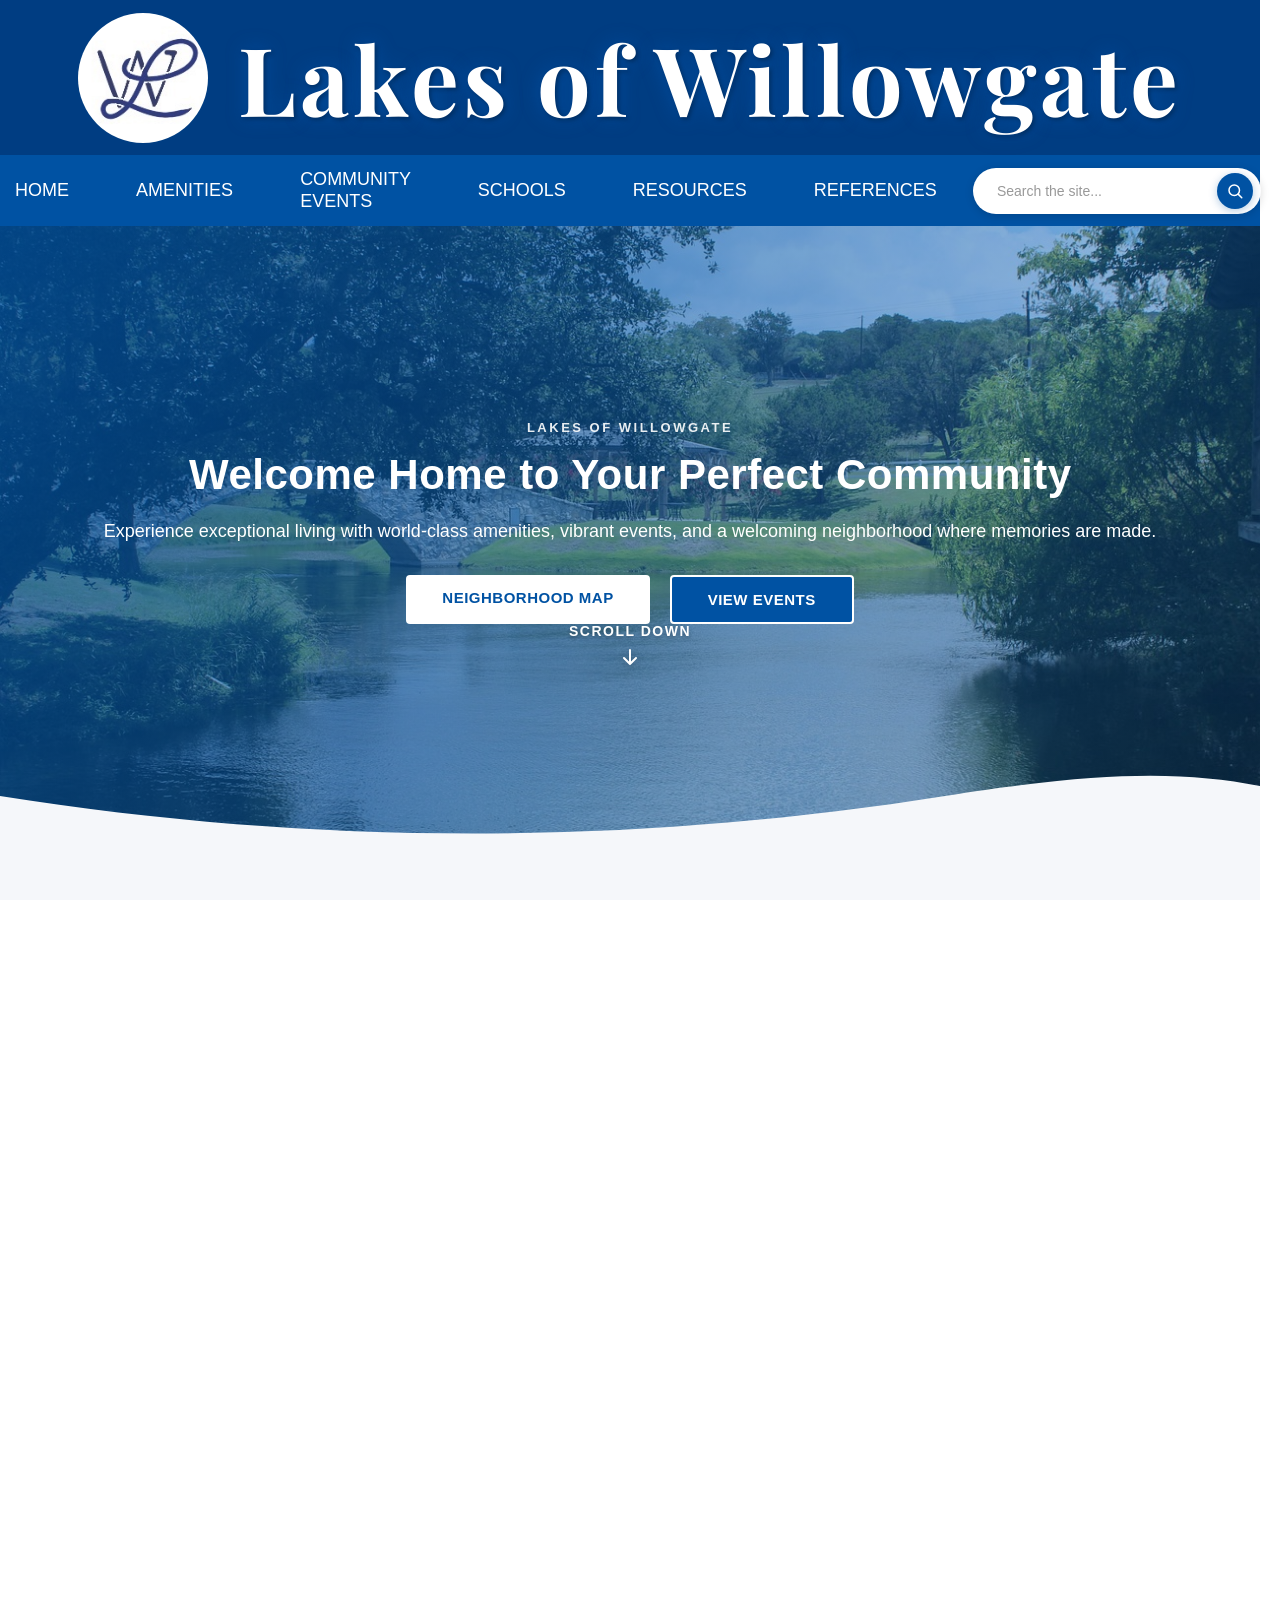
==== commit 4a0d48f5: "A lot of things change EFJNjefnNF" ====
--- a/index.html
+++ b/index.html
@@ -491,23 +491,16 @@
 
             // Smooth Scroll Fade In/Out Effect using Intersection Observer
             const observerOptions = {
-                threshold: [0, 0.2, 0.5],
-                rootMargin: '0px 0px -100px 0px'
+                threshold: 0.2,
+                rootMargin: '0px 0px -60px 0px'
             };
 
             const observer = new IntersectionObserver((entries) => {
                 entries.forEach(entry => {
-                    if (entry.isIntersecting) {
-                        if (!entry.target.dataset.fadedIn) {
-                            entry.target.classList.add('fade-in-view');
-                            entry.target.dataset.fadedIn = 'true';
-                        }
-                        entry.target.classList.remove('fade-out-view');
-                    } else {
-                        if (entry.target.dataset.fadedIn && !entry.target.dataset.fadedOut) {
-                            entry.target.classList.add('fade-out-view');
-                            entry.target.dataset.fadedOut = 'true';
-                        }
+                    if (entry.isIntersecting && !entry.target.dataset.fadedIn) {
+                        entry.target.classList.add('fade-in-view');
+                        entry.target.dataset.fadedIn = 'true';
+                        observer.unobserve(entry.target);
                     }
                 });
             }, observerOptions);
--- a/index.css
+++ b/index.css
@@ -201,10 +201,7 @@
   overflow-x: hidden;
   margin: 0;
   padding: 0;
-    background:
-        url("data:image/svg+xml,%3Csvg width='100' height='60' viewBox='0 0 100 60' xmlns='http://www.w3.org/2000/svg'%3E%3Cpath d='M0 30Q25 10 50 30T100 30' stroke='rgba(0,52,163,0.1)' stroke-width='2' fill='none'/%3E%3Cpath d='M0 40Q25 20 50 40T100 40' stroke='rgba(0,52,163,0.08)' stroke-width='1.5' fill='none'/%3E%3Cpath d='M0 20Q25 5 50 20T100 20' stroke='rgba(0,52,163,0.06)' stroke-width='1' fill='none'/%3E%3C/svg%3E"),
-        linear-gradient(135deg, #f5ede3 0%, #f9f3eb 50%, #fdf8f4 100%);
-    background-size: 100px 60px;
+    background: #ffffff;
   scroll-behavior: smooth;
   font-family: 'Open Sans', sans-serif;
   width: 100%;
@@ -351,22 +348,22 @@
 @keyframes fadeInScroll {
   from {
     opacity: 0;
-    transform: translateX(-60px) scale(0.95);
+    transform: translateY(20px);
   }
   to {
     opacity: 1;
-    transform: translateX(0) scale(1);
+    transform: translateY(0);
   }
 }
 
 @keyframes fadeOutScroll {
   from {
     opacity: 1;
-    transform: translateX(0) scale(1);
+    transform: translateY(0);
   }
   to {
     opacity: 0;
-    transform: translateX(60px) scale(0.95);
+    transform: translateY(-20px);
   }
 }
 
@@ -1121,11 +1118,8 @@
 
 /* Main content */
 main {
-    padding: 0 0 60px 0;
-    background: 
-        url("data:image/svg+xml,%3Csvg width='100' height='60' viewBox='0 0 100 60' xmlns='http://www.w3.org/2000/svg'%3E%3Cpath d='M0 30Q25 10 50 30T100 30' stroke='rgba(0,52,163,0.1)' stroke-width='2' fill='none'/%3E%3Cpath d='M0 40Q25 20 50 40T100 40' stroke='rgba(0,52,163,0.08)' stroke-width='1.5' fill='none'/%3E%3Cpath d='M0 20Q25 5 50 20T100 20' stroke='rgba(0,52,163,0.06)' stroke-width='1' fill='none'/%3E%3C/svg%3E"),
-        linear-gradient(135deg, #f5ede3 0%, #f9f3eb 50%, #fdf8f4 100%);
-    background-size: 100px 60px;
+    padding: 0;
+    background: #ffffff;
 }
 
 /* Hero Section with Image Overlay */
@@ -2816,7 +2810,7 @@
 footer {
   background: linear-gradient(135deg, #001a4d 0%, #003d7a 100%);
     padding: 60px 40px;
-    margin-top: 80px;
+    margin-top: 0;
     position: relative;
     overflow: hidden;
 }
@@ -2918,10 +2912,7 @@
   overflow-x: hidden;
   margin: 0;
   padding: 0;
-    background:
-        url("data:image/svg+xml,%3Csvg width='100' height='60' viewBox='0 0 100 60' xmlns='http://www.w3.org/2000/svg'%3E%3Cpath d='M0 30Q25 10 50 30T100 30' stroke='rgba(0,52,163,0.1)' stroke-width='2' fill='none'/%3E%3Cpath d='M0 40Q25 20 50 40T100 40' stroke='rgba(0,52,163,0.08)' stroke-width='1.5' fill='none'/%3E%3Cpath d='M0 20Q25 5 50 20T100 20' stroke='rgba(0,52,163,0.06)' stroke-width='1' fill='none'/%3E%3C/svg%3E"),
-        linear-gradient(135deg, #f5ede3 0%, #f9f3eb 50%, #fdf8f4 100%);
-    background-size: 100px 60px;
+    background: #ffffff;
 }
 
 @font-face {
--- a/carousel.css
+++ b/carousel.css
@@ -2,9 +2,7 @@
 
 .featured-gallery-section {
     padding: 48px 40px;
-    background:
-        radial-gradient(600px 240px at 10% -10%, rgba(0, 82, 163, 0.12), transparent 60%),
-        linear-gradient(135deg, #eaf3fb 0%, #ffffff 60%, #e6f0fb 100%);
+    background: #ffffff;
     text-align: center;
     margin: 60px 0;
     border-radius: 16px;
@@ -12,47 +10,19 @@
     box-shadow: 0 12px 28px rgba(0, 0, 0, 0.08);
     position: relative;
     overflow: hidden;
-    animation: ocean-shift 18s ease-in-out infinite;
-    background-size: 160% 160%;
 }
 
 .featured-gallery-section.fade-in-view {
-    animation: ocean-shift 18s ease-in-out infinite, fadeInScroll 1.2s ease-out forwards;
+    animation: fadeInScroll 1.2s ease-out forwards;
 }
 
 .featured-gallery-section.fade-out-view {
-    animation: ocean-shift 18s ease-in-out infinite, fadeOutScroll 0.8s ease-in forwards;
+    animation: fadeOutScroll 0.8s ease-in forwards;
 }
 
 .featured-gallery-section::before,
 .featured-gallery-section::after {
-    content: "";
-    position: absolute;
-    left: -10%;
-    right: -10%;
-    height: 140px;
-    background-repeat: repeat-x;
-    pointer-events: none;
-    z-index: 0;
-}
-
-.featured-gallery-section::before {
-    top: -35px;
-    background-image: url("data:image/svg+xml,%3Csvg%20width%3D%271200%27%20height%3D%27140%27%20viewBox%3D%270%200%201200%20140%27%20xmlns%3D%27http%3A//www.w3.org/2000/svg%27%3E%3Cpath%20d%3D%27M0%2060%20Q150%2020%20300%2060%20T600%2060%20T900%2060%20T1200%2060%20V140%20H0%20Z%27%20fill%3D%27%230052a3%27%20fill-opacity%3D%270.12%27/%3E%3Cpath%20d%3D%27M0%2080%20Q150%2040%20300%2080%20T600%2080%20T900%2080%20T1200%2080%20V140%20H0%20Z%27%20fill%3D%27%2300a0d2%27%20fill-opacity%3D%270.08%27/%3E%3C/svg%3E");
-    background-size: 600px 140px;
-    opacity: 0.5;
-    animation: wave-drift 20s linear infinite;
-    transform: scaleY(-1);
-    background-position: 0 0;
-}
-
-.featured-gallery-section::after {
-    bottom: -30px;
-    background-image: url("data:image/svg+xml,%3Csvg%20width%3D%271200%27%20height%3D%27140%27%20viewBox%3D%270%200%201200%20140%27%20xmlns%3D%27http%3A//www.w3.org/2000/svg%27%3E%3Cpath%20d%3D%27M0%2065%20Q150%20105%20300%2065%20T600%2065%20T900%2065%20T1200%2065%20V140%20H0%20Z%27%20fill%3D%27%230052a3%27%20fill-opacity%3D%270.1%27/%3E%3Cpath%20d%3D%27M0%2085%20Q150%20125%20300%2085%20T600%2085%20T900%2085%20T1200%2085%20V140%20H0%20Z%27%20fill%3D%27%2300a0d2%27%20fill-opacity%3D%270.06%27/%3E%3C/svg%3E");
-    background-size: 700px 140px;
-    opacity: 0.4;
-    animation: wave-drift 28s linear infinite reverse;
-    background-position: 0 0;
+    display: none;
 }
 
 .featured-gallery-section > * {
--- a/animations.css
+++ b/animations.css
@@ -223,7 +223,7 @@
 /* Base state for all animated elements */
 .animate-on-scroll {
     opacity: 0;
-    transition: opacity 0.6s ease-out, transform 0.6s ease-out;
+    transition: opacity 0.7s ease-out, transform 0.7s ease-out;
 }
 
 .animate-on-scroll.animated {
@@ -234,69 +234,69 @@
 .fade-in-up {
     opacity: 0;
     transform: translateY(30px);
+    transition: opacity 0.8s ease-out, transform 0.8s ease-out;
 }
 
 .fade-in-up.animated {
     opacity: 1;
     transform: translateY(0);
+}
+
+.fade-in-down {
+    opacity: 0;
+    transform: translateY(-30px);
     transition: opacity 0.8s ease-out, transform 0.8s ease-out;
 }
 
-.fade-in-down {
-    opacity: 0;
-    transform: translateY(-30px);
-}
-
 .fade-in-down.animated {
     opacity: 1;
     transform: translateY(0);
+}
+
+.fade-in-left {
+    opacity: 0;
+    transform: translateX(-30px);
     transition: opacity 0.8s ease-out, transform 0.8s ease-out;
 }
 
-.fade-in-left {
-    opacity: 0;
-    transform: translateX(-30px);
-}
-
 .fade-in-left.animated {
     opacity: 1;
     transform: translateX(0);
+}
+
+.fade-in-right {
+    opacity: 0;
+    transform: translateX(30px);
     transition: opacity 0.8s ease-out, transform 0.8s ease-out;
 }
 
-.fade-in-right {
-    opacity: 0;
-    transform: translateX(30px);
-}
-
 .fade-in-right.animated {
     opacity: 1;
     transform: translateX(0);
-    transition: opacity 0.8s ease-out, transform 0.8s ease-out;
 }
 
 /* Zoom Variants */
 .zoom-in {
     opacity: 0;
     transform: scale(0.9);
+    transition: opacity 0.8s ease-out, transform 0.8s ease-out;
 }
 
 .zoom-in.animated {
     opacity: 1;
     transform: scale(1);
-    transition: opacity 0.8s ease-out, transform 0.8s ease-out;
 }
 
 /* Flip Variants */
 .flip-in-x {
     opacity: 0;
     transform: perspective(400px) rotateX(-15deg);
+    transition: opacity 0.8s ease-out, transform 0.8s ease-out;
 }
 
 .flip-in-x.animated {
     opacity: 1;
     transform: perspective(400px) rotateX(0deg);
-    transition: opacity 0.8s ease-out, transform 0.8s ease-out;
 }
 
 /* ===== STAGGER ANIMATIONS ===== */
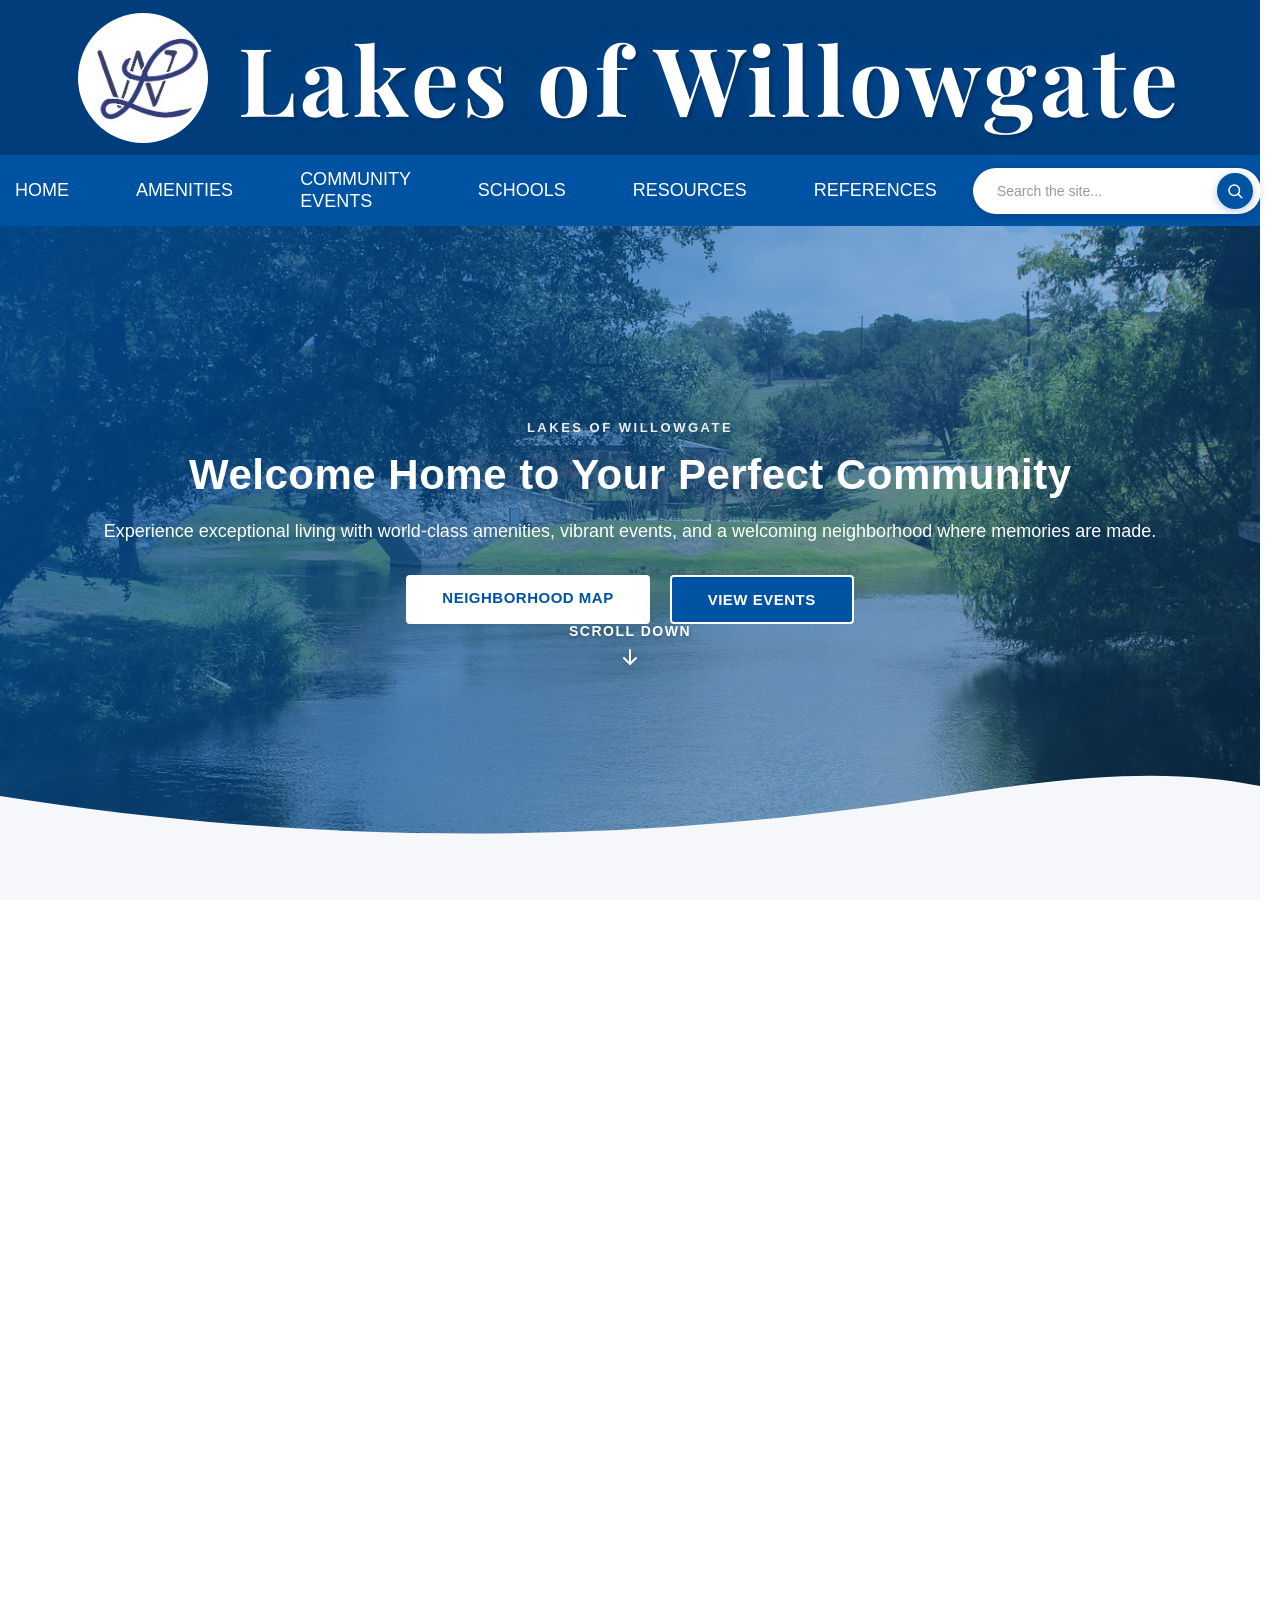
==== commit 3d3deb56: "Jose is a bum" ====
--- a/index.html
+++ b/index.html
@@ -257,10 +257,6 @@
                 <div class="staircase-item" data-delay="1200">
                     <img src="CommunitySunset.jpg" alt="Community sunset">
                 </div>
-            </div>
-            
-            <div class="gallery-view-all">
-                <a href="gallery.html" class="view-all-btn">View Full Gallery</a>
             </div>
         </div>
 
--- a/index.css
+++ b/index.css
@@ -4,7 +4,7 @@
     top: 0;
     z-index: 1100;
     transition: all 0.3s ease;
-    background-color: #003d82;
+    background-color: #0052a3;
 }
     
 @media (max-width: 320px) {
@@ -232,7 +232,7 @@
 }
 
 ::-webkit-scrollbar-thumb:hover {
-  background: linear-gradient(180deg, #003d82, #0052a3);
+  background: linear-gradient(180deg, #0046a0, #0052a3);
 }
 
 main [id] {
@@ -565,7 +565,7 @@
 .rating-modal-content h2 {
   margin: 4px 0 8px 0;
   font-size: 28px;
-  color: #003d82;
+  color: #0052a3;
 }
 
 .rating-modal-content .form-field {
@@ -648,60 +648,44 @@
   top: 0;
   z-index: 1100;
   transition: all 0.3s ease;
-  background-color: #003d82;
+  background-color: #0052a3;
 }
 
 header.is-compact {
-  box-shadow: 0 4px 12px rgba(0, 0, 0, 0.15);
+  box-shadow: 0 4px 16px rgba(0, 0, 0, 0.2);
 }
 
 header.is-compact .community-header {
-  height: 80px;
-  padding: 10px 20px;
-  gap: 15px;
-  justify-content: flex-start;
+  height: 0;
+  min-height: 0;
+  padding: 0;
+  overflow: hidden;
+  gap: 0;
 }
 
 header.is-compact .community-header::before {
-  width: 60px;
-  height: 60px;
+  opacity: 0;
 }
 
 header.is-compact .lakes {
-  font-size: 45px;
-  letter-spacing: 2px;
-  flex-grow: 1;
+  opacity: 0;
 }
 
 header.is-compact .nav {
-  position: relative;
-  right: auto;
-  top: auto;
-  background-color: transparent;
-  height: auto;
-  min-height: 0;
-  padding: 15px 20px 15px 0;
-  gap: 20px;
-  margin-left: auto;
-  display: flex;
-  justify-content: center;
-  align-items: center;
+  padding: 8px 24px;
 }
 
 header.is-compact .nav-links {
   gap: 20px;
-  margin: 0;
-  flex-wrap: wrap;
-  justify-content: flex-end;
 }
 
 header.is-compact .search-container {
-  display: none;
+  display: flex;
 }
 
 header.is-compact .nav a {
-  font-size: 14px;
-  padding: 5px 8px;
+  font-size: 15px;
+  padding: 6px 12px;
 }
 
 .community-header {
@@ -709,7 +693,7 @@
     align-items: center;
     justify-content: center;
     gap: 30px;
-    background-color: #003d82;
+    background-color: #003d7a;
     height: 155px;
     text-align: center;
     padding: 0 40px;
@@ -746,7 +730,7 @@
     background-repeat: no-repeat;
     border-radius: 50%;
     flex-shrink: 0;
-    transition: width 0.3s ease, height 0.3s ease;
+    transition: width 0.3s ease, height 0.3s ease, opacity 0.3s ease;
 }
 
 .lakes {
@@ -757,7 +741,7 @@
     letter-spacing: 4px;
     margin: 0;
     text-shadow: 2px 2px 4px rgba(0, 0, 0, 0.3), 0 0 20px rgba(0, 102, 204, 0.4);
-    transition: font-size 0.3s ease, letter-spacing 0.3s ease;
+    transition: font-size 0.3s ease, letter-spacing 0.3s ease, opacity 0.3s ease;
 }
 
 .lakes a {
@@ -959,7 +943,7 @@
 
 .suggestion-title {
     font-weight: 600;
-    color: #003d82;
+    color: #0052a3;
     font-size: 14px;
 }
 
@@ -1024,7 +1008,7 @@
 }
 
 .search-btn:hover {
-    background: linear-gradient(135deg, #003d82, #0052a3);
+    background: linear-gradient(135deg, #0046a0, #0052a3);
     transform: translateY(-3px) scale(1.08);
     box-shadow: 0 6px 16px rgba(0, 82, 163, 0.4);
 }
@@ -1357,6 +1341,17 @@
 }
 
 /* Featured Pages Section */
+/* Slower, calmer entrance animations for the three homepage feature cards */
+.page-feature.fade-in-left,
+.page-feature.fade-in-right {
+    transition: opacity 1.4s cubic-bezier(0.25, 0.46, 0.45, 0.94),
+                transform 1.4s cubic-bezier(0.25, 0.46, 0.45, 0.94);
+}
+
+.amenities-feature  { transition-delay: 0s; }
+.events-feature     { transition-delay: 0.18s; }
+.resources-feature  { transition-delay: 0.36s; }
+
 .featured-pages-section {
     background: #f5f7fa;
     padding: 0;
@@ -1474,7 +1469,7 @@
 }
 
 .feature-btn:hover {
-    background: #003d7a;
+    background: #0046a0;
     transform: translateY(-2px);
     box-shadow: 0 6px 20px rgba(0, 82, 163, 0.3);
 }
@@ -1588,8 +1583,8 @@
     overflow: hidden;
     border-radius: 20px;
     opacity: 0;
-    transform: translateY(50px);
-    transition: all 0.8s cubic-bezier(0.34, 1.56, 0.64, 1);
+    transform: translateY(24px);
+    transition: opacity 0.7s ease-out, transform 0.7s ease-out;
 }
 
 .staircase-item.fade-in {
@@ -2598,9 +2593,8 @@
     font-size: 48px;
     font-family: 'Montserrat', sans-serif;
     font-weight: 700;
-    color: #003d82;
+    color: #0052a3;
     margin: 0 0 15px 0;
-    text-shadow: 2px 2px 5px rgba(0, 52, 163, 0.1);
 }
 
 .welcome-section p {
@@ -2808,7 +2802,7 @@
 
 /* Footer */
 footer {
-  background: linear-gradient(135deg, #001a4d 0%, #003d7a 100%);
+  background: #0d2137;
     padding: 60px 40px;
     margin-top: 0;
     position: relative;
@@ -2856,11 +2850,11 @@
 .footer-section h3 {
     font-size: 16px;
     font-weight: 700;
-    color: white;
+    color: #ffffff;
     text-transform: uppercase;
     letter-spacing: 1px;
     margin: 0 0 18px 0;
-    border-bottom: 2px solid rgba(255, 255, 255, 0.3);
+    border-bottom: 2px solid rgba(255, 255, 255, 0.2);
     padding-bottom: 10px;
     transition: all 0.3s ease;
 }
@@ -2868,7 +2862,7 @@
 
 .footer-link {
     display: inline-block;
-    color: rgba(255, 255, 255, 0.9);
+    color: rgba(255, 255, 255, 0.8);
     text-decoration: none;
     font-size: 14px;
     margin-bottom: 12px;
@@ -2878,21 +2872,21 @@
 
 
 .footer-hours-text {
-    color: rgba(255, 255, 255, 0.85);
+    color: rgba(255, 255, 255, 0.75);
     font-size: 14px;
     margin: 8px 0;
     line-height: 1.6;
 }
 
 .footer-copyright {
-    color: rgba(255, 255, 255, 0.85);
+    color: rgba(255, 255, 255, 0.7);
     font-size: 13px;
     margin: 0 0 12px 0;
     line-height: 1.6;
 }
 
 .footer-small {
-    color: rgba(255, 255, 255, 0.65);
+    color: rgba(255, 255, 255, 0.45);
     font-size: 12px;
     margin: 0;
     font-style: italic;
@@ -3063,7 +3057,7 @@
     letter-spacing: 0.08em;
     text-transform: uppercase;
     text-shadow: none;
-    color: #003d7a;
+    color: #0052a3;
     transform: translateX(3px);
 }
 
@@ -3328,10 +3322,9 @@
     font-size: 70px;
     font-family: 'Montserrat', sans-serif;
     font-weight: 700;
-    color: #003d82;
+    color: #0052a3;
     letter-spacing: 2px;
     margin: 0 0 20px 0;
-    text-shadow: 2px 2px 5px rgba(0,52,163,0.1);
     animation: fadeIn 0.7s ease-out;
 }
 
@@ -3719,4 +3712,29 @@
         width: 24px;
         height: 24px;
     }
+}
+
+/* =============================================
+   3-Color Theme Overrides (palette: #ffffff, #0052a3, #f0f7ff)
+   ============================================= */
+.section-card h2 {
+    color: #0052a3;
+    text-shadow: none;
+}
+
+.neighborhood-map-section h2 {
+    color: #0052a3;
+    text-shadow: none;
+}
+
+.resource-link:hover {
+    color: #0046a0;
+}
+
+.spotlight-link:hover {
+    color: #0046a0;
+}
+
+.search-btn:hover {
+    background: #0046a0;
 }
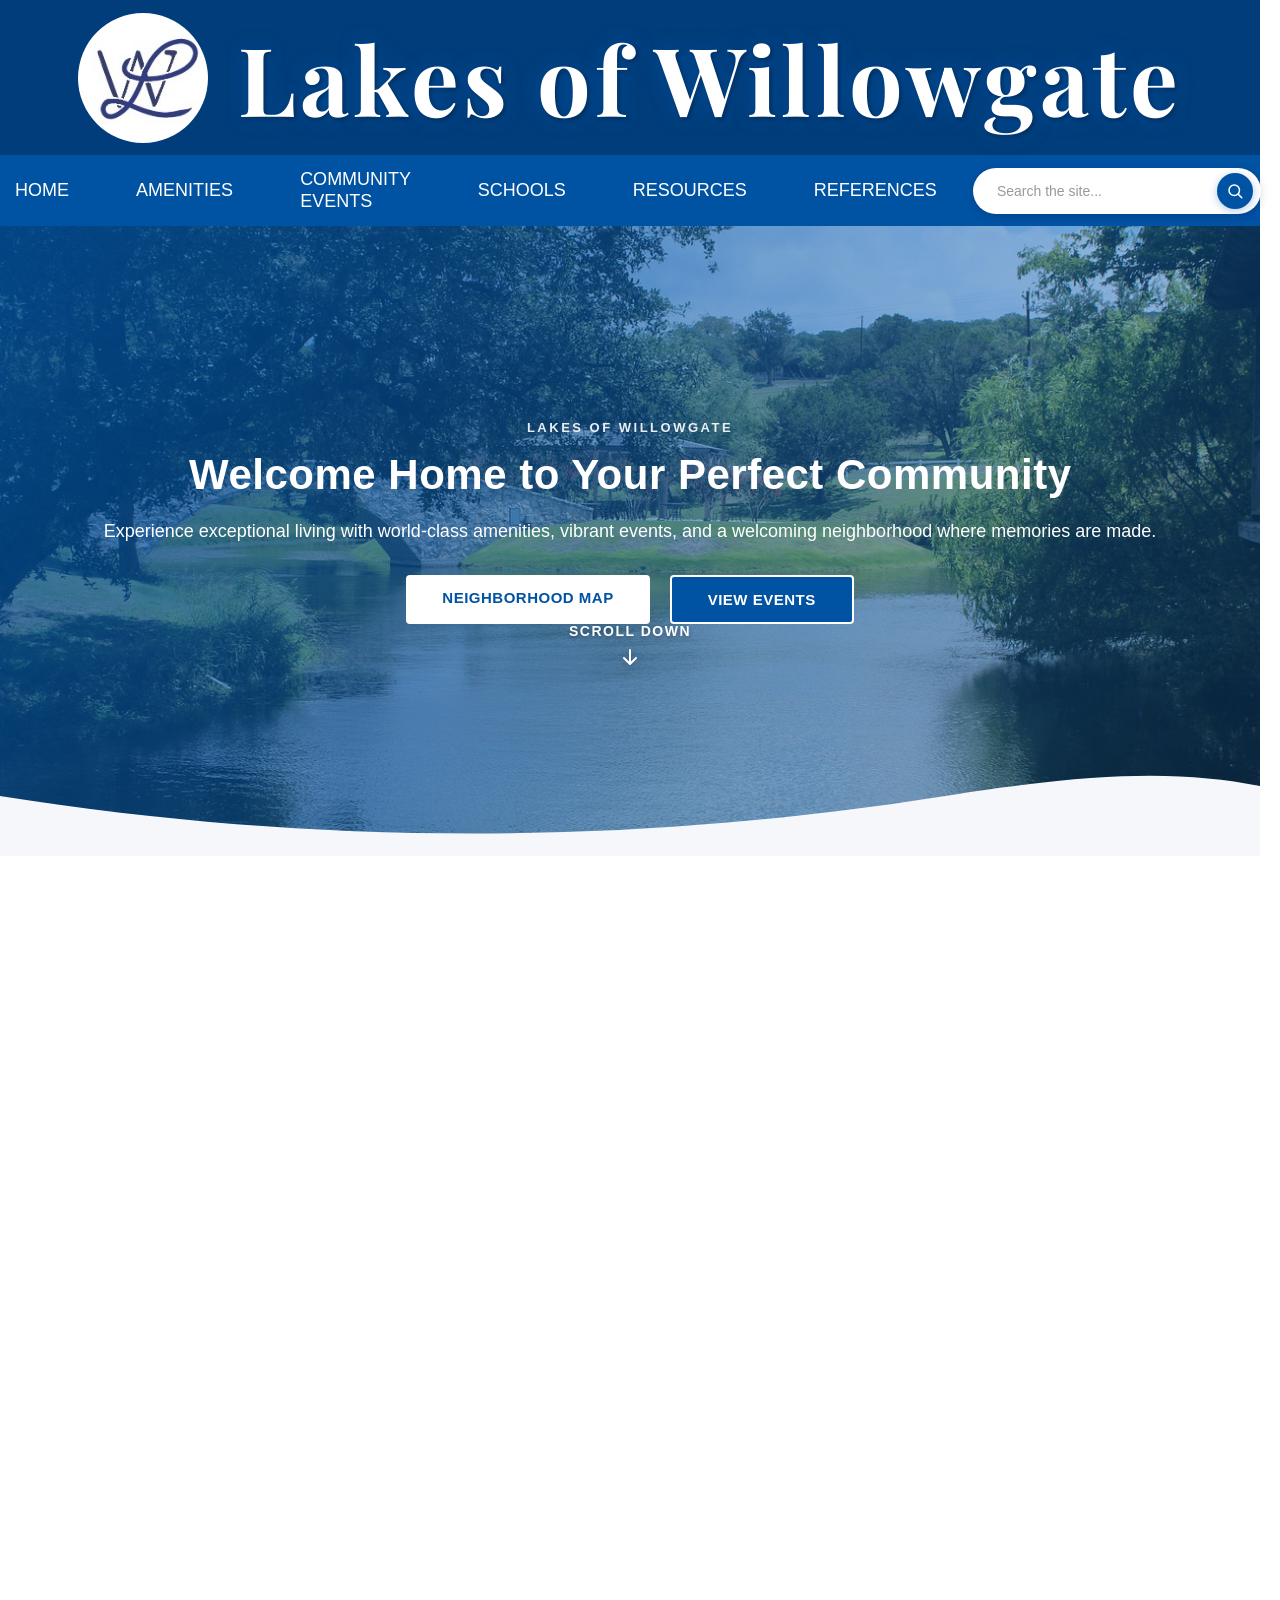
==== commit e58dcb25: "hbhjbh" ====
--- a/index.html
+++ b/index.html
@@ -290,16 +290,17 @@
                 <a href="pools-parks.html" class="footer-link">Pools & Parks</a>
                 <a href="fitness-center.html" class="footer-link">Fitness Center</a>
                 <a href="community-events.html" class="footer-link">Events</a>
+                <a href="schools.html" class="footer-link">Schools</a>
                 <a href="resource.html" class="footer-link">Resources</a>
+                <a href="gallery.html" class="footer-link">Gallery</a>
                 <a href="references.html" class="footer-link">References</a>
             </div>
             
             <!-- Hours Section -->
             <div class="footer-section footer-hours">
                 <h3>Hours</h3>
-                <p class="footer-hours-text"><strong>Facilities:</strong></p>
-                <p class="footer-hours-text">Mon-Fri: 5:00 AM - 10:00 PM</p>
-                <p class="footer-hours-text">Weekends: 7:00 AM - 8:00 PM</p>
+                <p class="footer-hours-text"><strong>Office:</strong> Mon–Fri 8:00 AM – 6:00 PM · Sat 9:00 AM – 3:00 PM</p>
+                <p class="footer-hours-text"><strong>Facilities:</strong> Mon–Fri 5:00 AM – 10:00 PM · Weekends 7:00 AM – 9:00 PM</p>
             </div>
             
             <!-- Copyright -->
--- a/index.css
+++ b/index.css
@@ -1355,6 +1355,7 @@
 .featured-pages-section {
     background: #f5f7fa;
     padding: 0;
+    margin-top: 48px;
 }
 
 .page-feature {
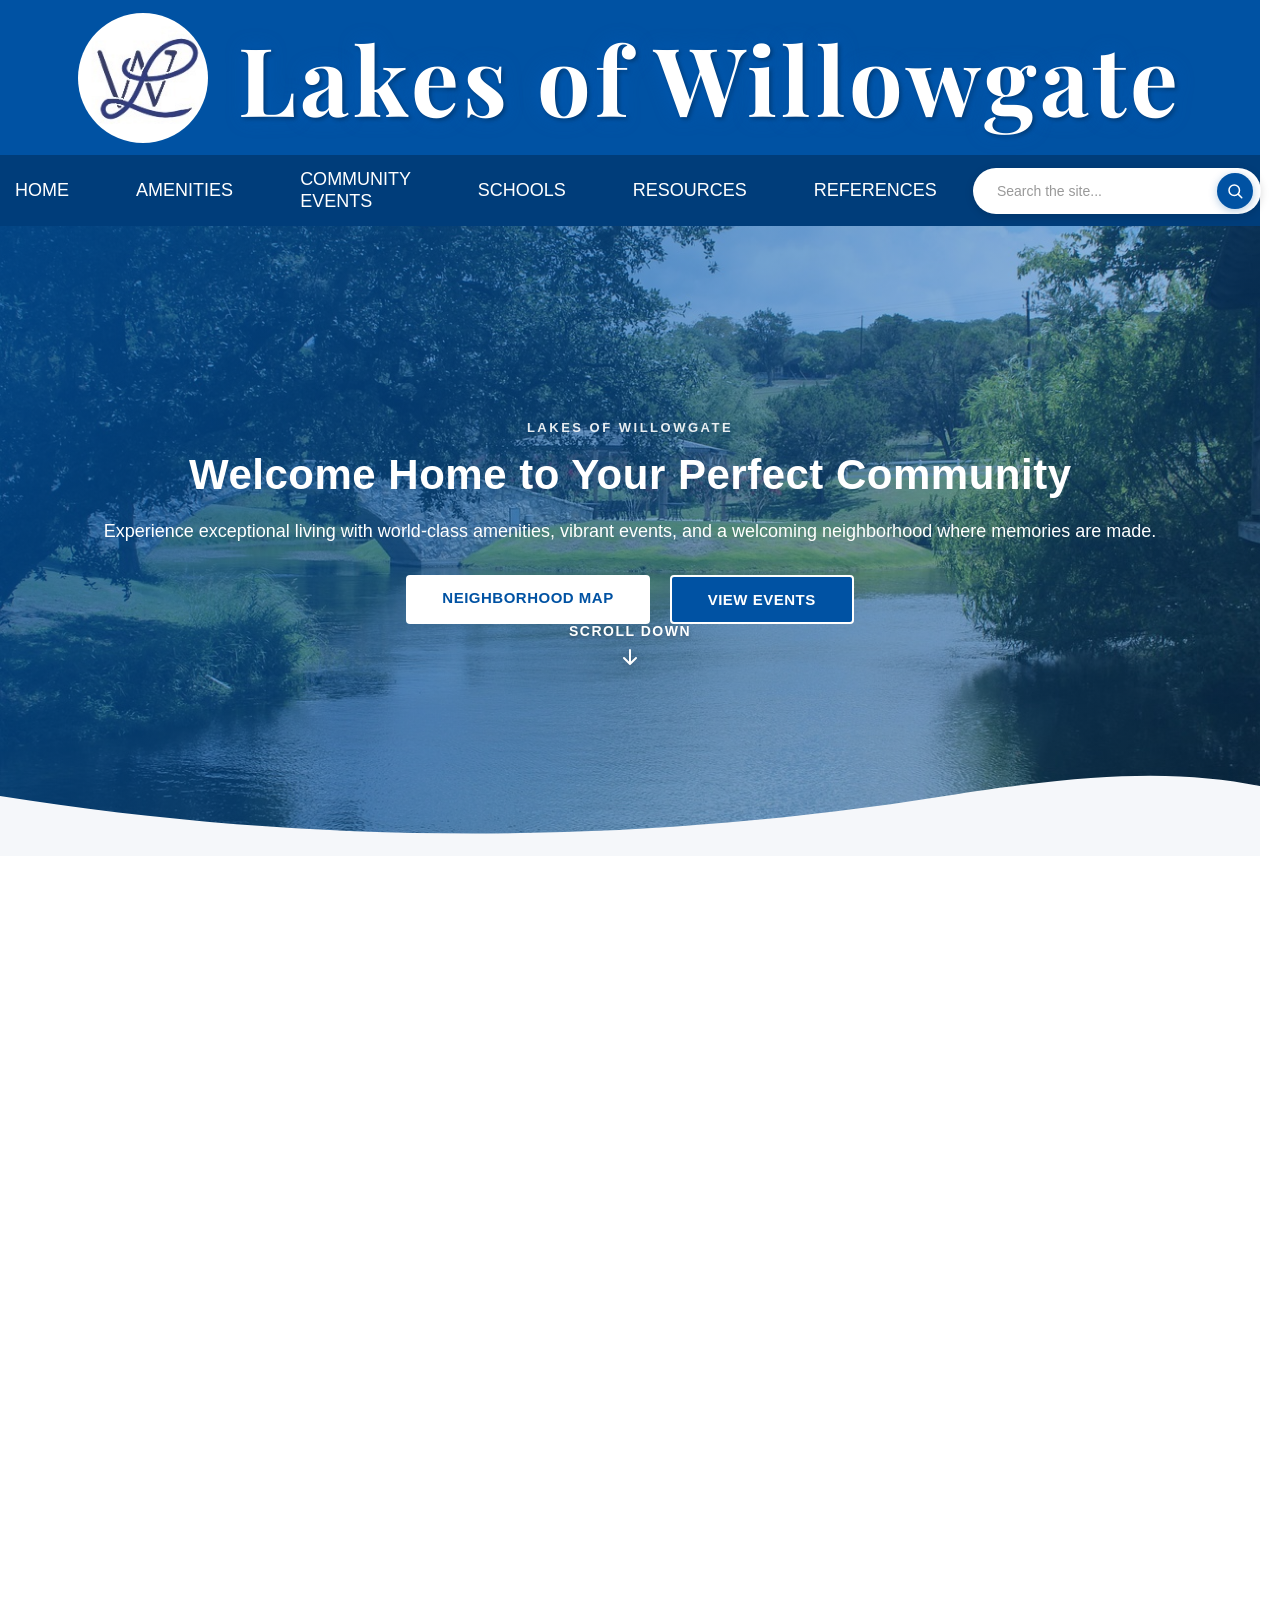
==== commit f85a092b: "hbribgizbrgizbirbugilrzubg" ====
--- a/index.html
+++ b/index.html
@@ -287,12 +287,9 @@
                 <h3>Quick Links</h3>
                 <a href="index.html" class="footer-link">Home</a>
                 <a href="amenities.html" class="footer-link">Amenities</a>
-                <a href="pools-parks.html" class="footer-link">Pools & Parks</a>
-                <a href="fitness-center.html" class="footer-link">Fitness Center</a>
-                <a href="community-events.html" class="footer-link">Events</a>
+                <a href="community-events.html" class="footer-link">Community Events</a>
                 <a href="schools.html" class="footer-link">Schools</a>
                 <a href="resource.html" class="footer-link">Resources</a>
-                <a href="gallery.html" class="footer-link">Gallery</a>
                 <a href="references.html" class="footer-link">References</a>
             </div>
             
--- a/index.css
+++ b/index.css
@@ -693,7 +693,7 @@
     align-items: center;
     justify-content: center;
     gap: 30px;
-    background-color: #003d7a;
+    background-color: #0052a3;
     height: 155px;
     text-align: center;
     padding: 0 40px;
@@ -757,7 +757,7 @@
     padding: 6px 20px;
     font-size: 17px;
     font-family: Roboto, Arial, sans-serif;
-    background-color: #0052a3;
+    background-color: #003d7a;
     height: auto;
     gap: 20px;
     min-height: 30px;
@@ -2803,7 +2803,7 @@
 
 /* Footer */
 footer {
-  background: #0d2137;
+  background: #003d7a;
     padding: 60px 40px;
     margin-top: 0;
     position: relative;
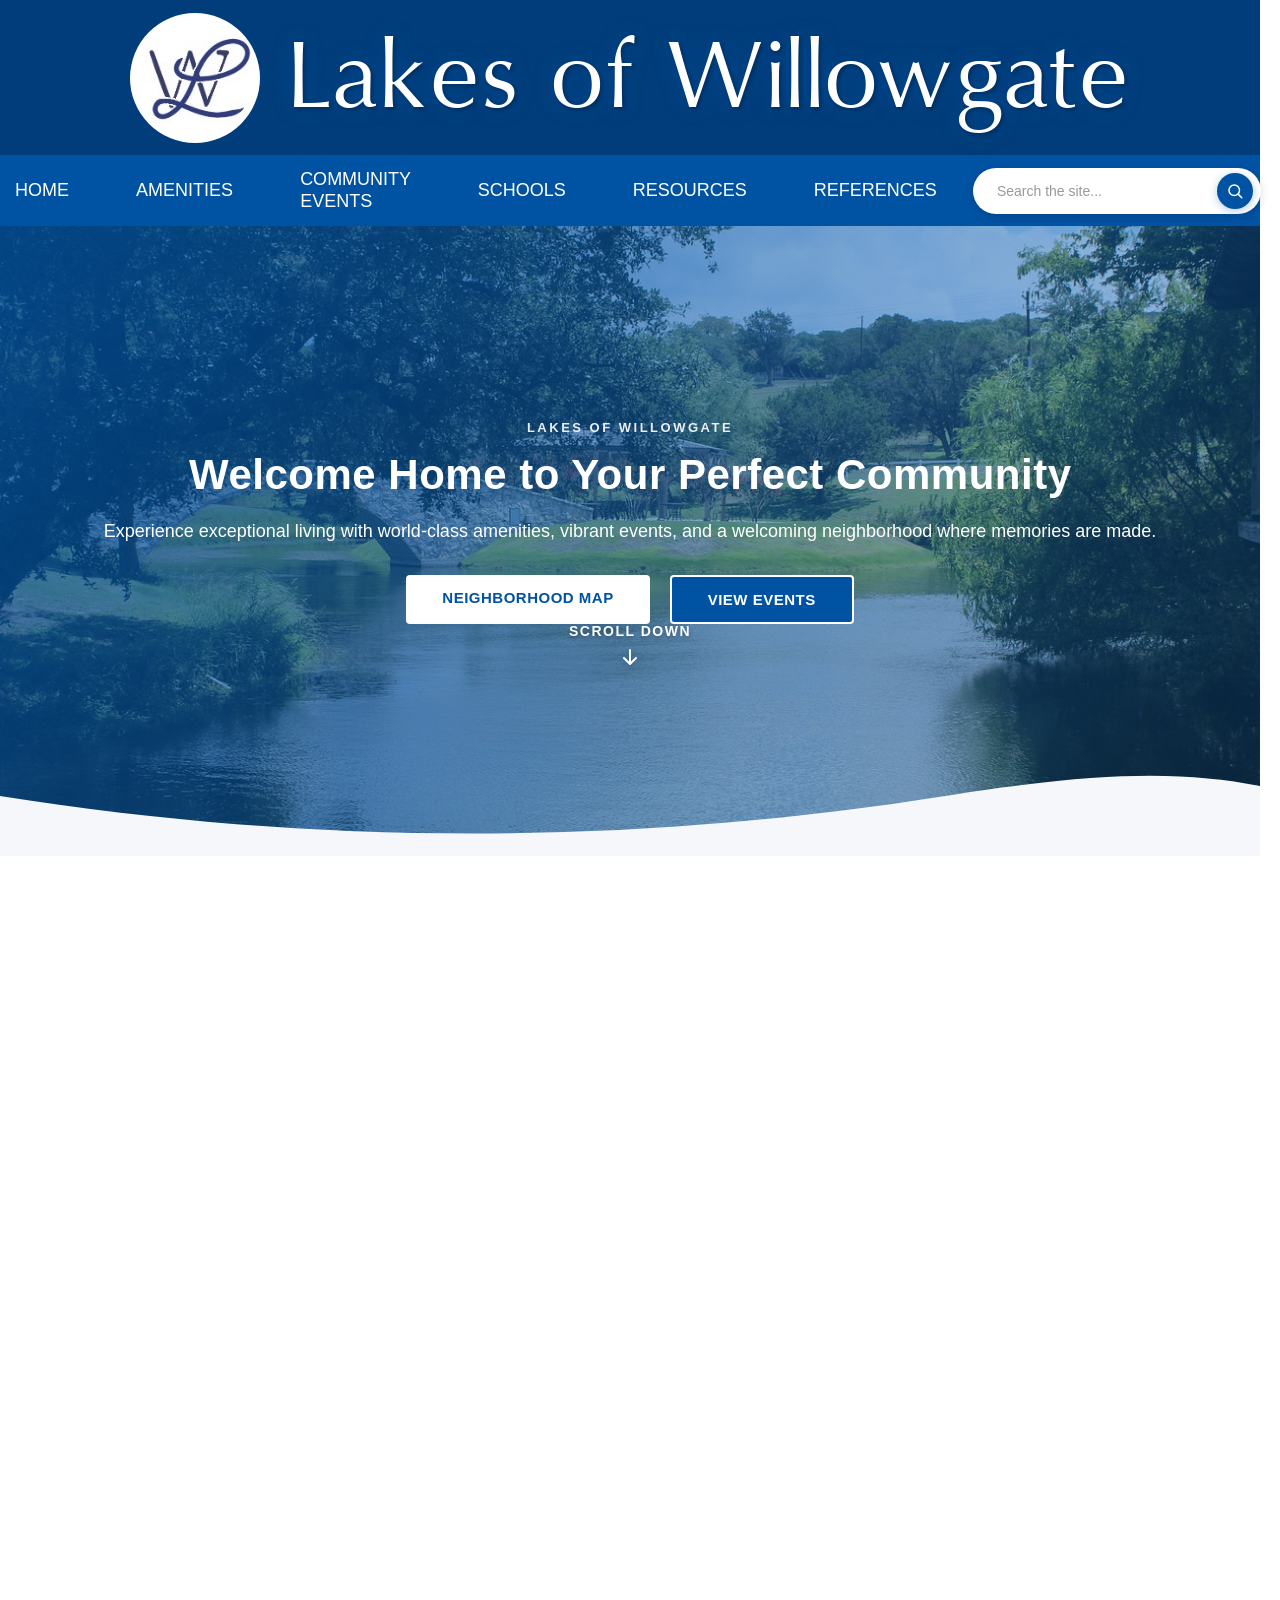
==== commit 864b77d8: "yes" ====
--- a/index.html
+++ b/index.html
@@ -261,7 +261,7 @@
         </div>
 
         <!-- Call to Action -->
-        <div class="cta-section fade-in-view">
+        <div class="cta-section">
             <div class="cta-content">
                 <h2>Ready to Get Involved?</h2>
                 <p>Join our thriving community and discover everything Lakes of Willowgate has to offer. From fitness to family fun, your perfect lifestyle awaits.</p>
--- a/index.css
+++ b/index.css
@@ -1,4 +1,12 @@
 /* header min-height and padding for mobile are set in the 320px media query below */
+
+@font-face {
+    font-family: 'Oregon LDO';
+    src: url('OregonLdo-d9q7.ttf') format('truetype'), local('Oregon LDO'), local('OregonLDO');
+    font-weight: normal;
+    font-style: normal;
+}
+
 header {
     position: sticky;
     top: 0;
@@ -182,6 +190,7 @@
 @import url('https://fonts.googleapis.com/css2?family=Montserrat:wght@400;500;600;700;800&family=Open+Sans:wght@300;400;500;600;700&display=swap');
 @import url('https://fonts.googleapis.com/css2?family=Cinzel:wght@400;500;600;700;800;900&display=swap');
 @import url('https://fonts.googleapis.com/css2?family=Bebas+Neue&family=Bungee+Inline&display=swap');
+@import url('https://fonts.googleapis.com/css2?family=Gilda+Display&display=swap');
 
 * {
   scroll-behavior: smooth;
@@ -693,7 +702,7 @@
     align-items: center;
     justify-content: center;
     gap: 30px;
-    background-color: #0052a3;
+    background-color: #003d7a;
     height: 155px;
     text-align: center;
     padding: 0 40px;
@@ -735,8 +744,8 @@
 
 .lakes {
     font-size: 95px;
-    font-family: 'Playfair Display', serif;
-    font-weight: 700;
+    font-family: 'Oregon LDO', 'Playfair Display', serif;
+    font-weight: normal;
     color: white;
     letter-spacing: 4px;
     margin: 0;
@@ -757,7 +766,7 @@
     padding: 6px 20px;
     font-size: 17px;
     font-family: Roboto, Arial, sans-serif;
-    background-color: #003d7a;
+    background-color: #0052a3;
     height: auto;
     gap: 20px;
     min-height: 30px;
@@ -1684,6 +1693,13 @@
 
 /* Responsive Staircase Gallery */
 @media (max-width: 768px) {
+    .cta-content {
+        padding: 60px 24px;
+    }
+    .cta-content h2 {
+        font-size: 32px;
+    }
+
     .staircase-grid {
         grid-template-columns: repeat(2, 1fr);
         gap: 15px;
@@ -1799,36 +1815,53 @@
 
 /* Call to Action Section */
 .cta-section {
-    background: linear-gradient(135deg, rgba(0, 82, 163, 0.95), rgba(28, 126, 214, 0.95)),
-        url('cta-background.jpg') center/cover;
+    position: relative;
+    display: flex;
+    align-items: center;
+    justify-content: center;
+    overflow: hidden;
+    min-height: 60vh;
     color: white;
-    padding: 100px 40px;
     text-align: center;
-    position: relative;
-    overflow: hidden;
-}
-
-.cta-section::before {
-    content: '';
+}
+
+.cta-image-container {
     position: absolute;
     inset: 0;
-    background: radial-gradient(circle at 50% 50%, rgba(255, 255, 255, 0.1) 0%, transparent 60%);
-    animation: pulse 3s ease-in-out infinite;
+    z-index: 0;
+    overflow: hidden;
+}
+
+.cta-background {
+    width: 100%;
+    height: 100%;
+    object-fit: cover;
+    object-position: center;
+}
+
+.cta-overlay {
+    position: absolute;
+    inset: 0;
+    background: linear-gradient(135deg, rgba(0, 82, 163, 0.82), rgba(28, 126, 214, 0.55));
+    z-index: 1;
 }
 
 .cta-content {
     position: relative;
-    z-index: 1;
-    max-width: 800px;
-    margin: 0 auto;
+    z-index: 2;
+    text-align: center;
+    color: white;
+    max-width: 900px;
+    padding: 80px 40px;
 }
 
 .cta-content h2 {
-    font-size: 48px;
+    font-size: 44px;
     font-family: 'Montserrat', sans-serif;
     font-weight: 700;
     margin: 0 0 20px 0;
     color: white;
+    line-height: 1.2;
 }
 
 .cta-content p {
@@ -2803,7 +2836,7 @@
 
 /* Footer */
 footer {
-  background: #003d7a;
+    background: #003d7a;
     padding: 60px 40px;
     margin-top: 0;
     position: relative;
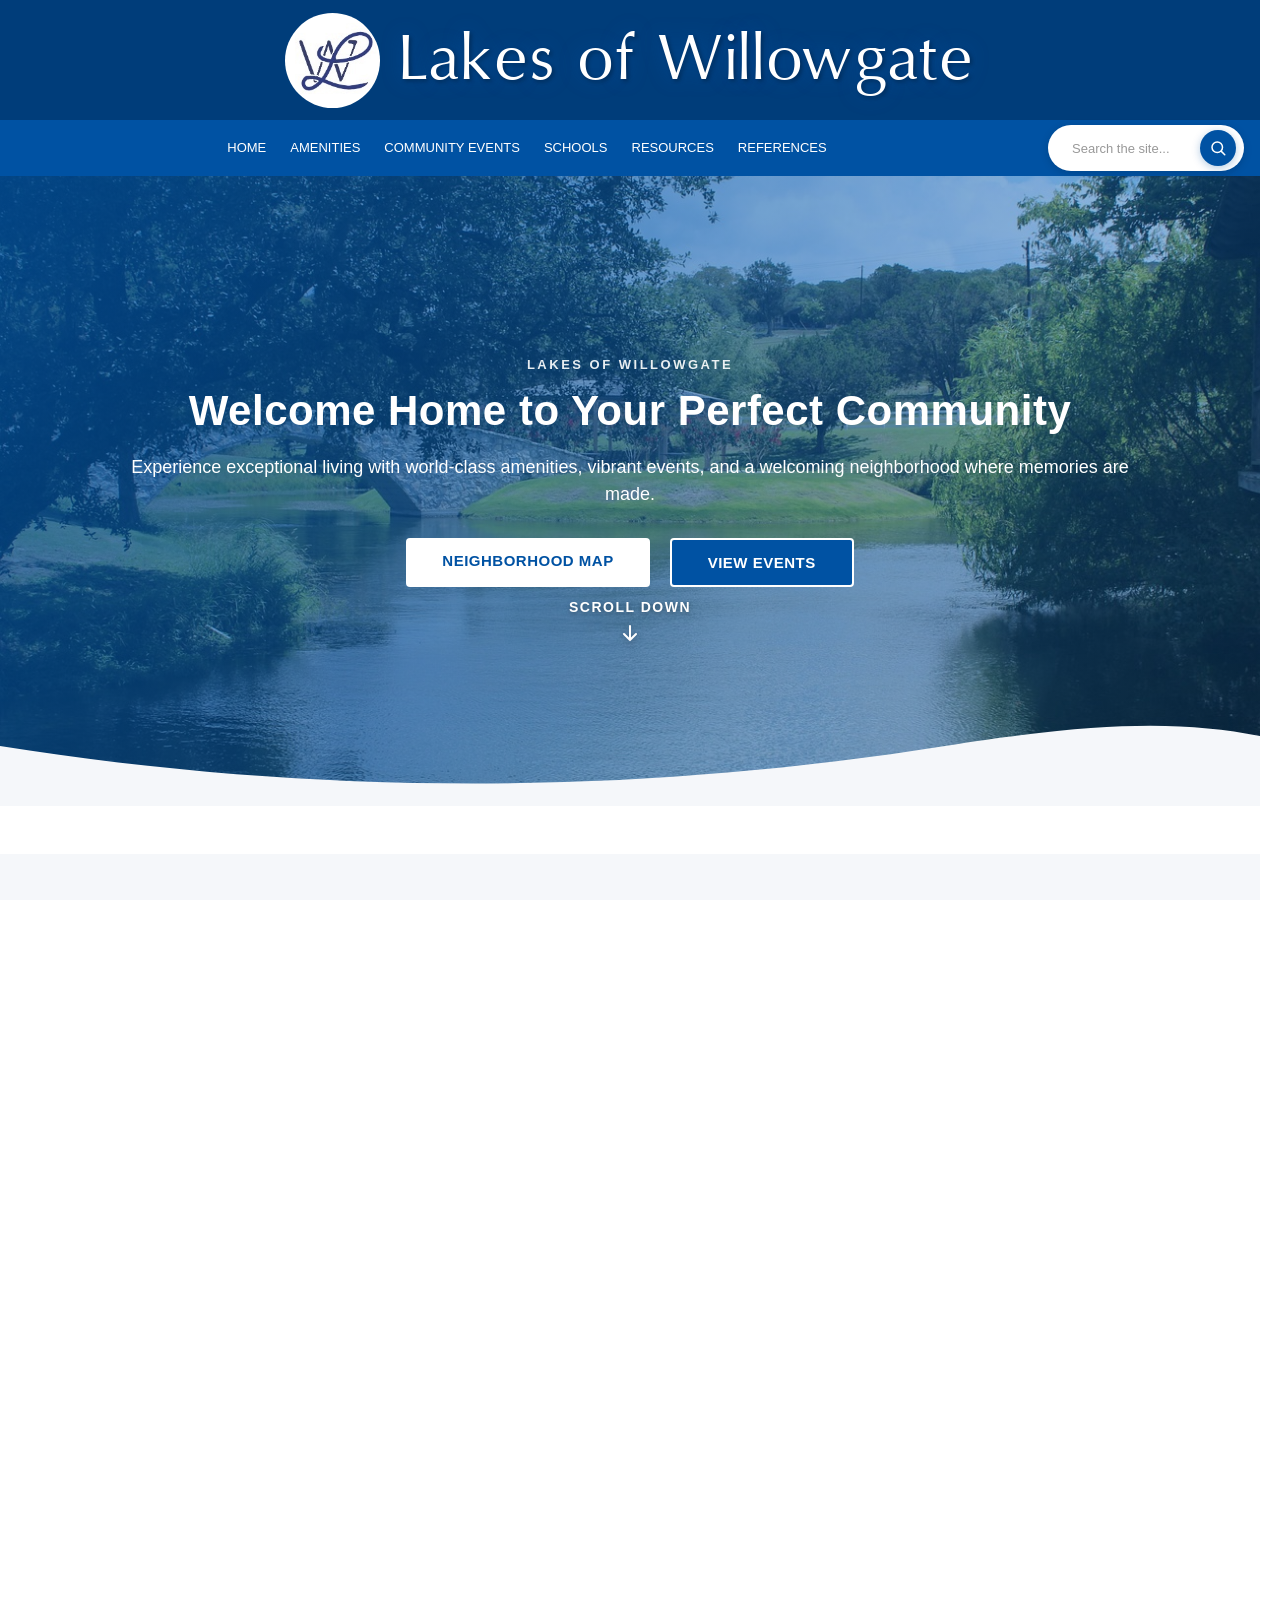
==== commit d344ef23: "FINALLY!" ====
--- a/index.html
+++ b/index.html
@@ -10,6 +10,7 @@
     <link rel="stylesheet" href="index.css">
     <link rel="stylesheet" href="carousel.css">
     <link rel="stylesheet" href="animations.css">
+    <link rel="stylesheet" href="responsive.css">
     <script src="search.js" defer></script>
     <script src="animations.js" defer></script>
     <script src="carousel.js" defer></script>
@@ -74,6 +75,9 @@
             <h1 class="lakes"><a href="index.html">Lakes of Willowgate</a></h1>
         </div>
         <nav class="nav">
+            <button class="hamburger-btn" aria-label="Toggle navigation" aria-expanded="false">
+                <span></span><span></span><span></span>
+            </button>
             <div class="nav-links">
                 <a href="index.html">HOME</a>
                 <a href="amenities.html">AMENITIES</a>
--- a/index.css
+++ b/index.css
@@ -46,7 +46,7 @@
     }
     .logo {
         order: 1;
-        margin-bottom: none;
+        margin-bottom: 0;
     }
     .community-header h1 {
         font-size: 26px !important;
@@ -81,7 +81,7 @@
         margin-top: 8px;
     }
     header a {
-        font-size:32p !important;
+        font-size:32px !important;
 
     }
 }
@@ -1233,6 +1233,8 @@
     flex-wrap: wrap;
     max-width: 800px;
     margin: 0 auto 20px auto;
+    opacity: 0;
+    animation: slideInUp 0.8s ease-out 0.8s forwards;
 }
 
 .hero-btn {
@@ -1538,12 +1540,6 @@
     border: 1px solid rgba(255, 255, 255, 0.2);
 }
 
-.stat-card:hover {
-    transform: translateY(-10px);
-    background: rgba(255, 255, 255, 0.15);
-    box-shadow: 0 10px 30px rgba(0, 0, 0, 0.2);
-}
-
 .stat-number {
     font-size: 64px;
     font-weight: 700;
@@ -1647,10 +1643,6 @@
     transition: transform 0.5s ease;
 }
 
-.staircase-item:hover img {
-    transform: scale(1.08);
-}
-
 .staircase-item::after {
     content: '';
     position: absolute;
@@ -1660,10 +1652,6 @@
     transition: opacity 0.3s ease;
 }
 
-.staircase-item:hover::after {
-    opacity: 1;
-}
-
 .gallery-view-all {
     text-align: center;
     margin-top: 30px;
@@ -1693,13 +1681,6 @@
 
 /* Responsive Staircase Gallery */
 @media (max-width: 768px) {
-    .cta-content {
-        padding: 60px 24px;
-    }
-    .cta-content h2 {
-        font-size: 32px;
-    }
-
     .staircase-grid {
         grid-template-columns: repeat(2, 1fr);
         gap: 15px;
@@ -1815,53 +1796,37 @@
 
 /* Call to Action Section */
 .cta-section {
-    position: relative;
-    display: flex;
-    align-items: center;
-    justify-content: center;
+    background-color: #0052a3;
+    background: linear-gradient(135deg, rgba(0, 82, 163, 0.95), rgba(28, 126, 214, 0.95)),
+        url('cta-background.jpg') center/cover;
+    color: white;
+    padding: 100px 40px;
+    text-align: center;
+    position: relative;
     overflow: hidden;
-    min-height: 60vh;
-    color: white;
-    text-align: center;
-}
-
-.cta-image-container {
+}
+
+.cta-section::before {
+    content: '';
     position: absolute;
     inset: 0;
-    z-index: 0;
-    overflow: hidden;
-}
-
-.cta-background {
-    width: 100%;
-    height: 100%;
-    object-fit: cover;
-    object-position: center;
-}
-
-.cta-overlay {
-    position: absolute;
-    inset: 0;
-    background: linear-gradient(135deg, rgba(0, 82, 163, 0.82), rgba(28, 126, 214, 0.55));
+    background: radial-gradient(circle at 50% 50%, rgba(255, 255, 255, 0.1) 0%, transparent 60%);
+    animation: pulse 3s ease-in-out infinite;
+}
+
+.cta-content {
+    position: relative;
     z-index: 1;
-}
-
-.cta-content {
-    position: relative;
-    z-index: 2;
-    text-align: center;
-    color: white;
-    max-width: 900px;
-    padding: 80px 40px;
+    max-width: 800px;
+    margin: 0 auto;
 }
 
 .cta-content h2 {
-    font-size: 44px;
+    font-size: 48px;
     font-family: 'Montserrat', sans-serif;
     font-weight: 700;
     margin: 0 0 20px 0;
     color: white;
-    line-height: 1.2;
 }
 
 .cta-content p {
--- a/responsive.css
+++ b/responsive.css
@@ -0,0 +1,835 @@
+/*
+ * responsive.css — Lakes of Willowgate
+ *
+ * Loaded LAST on every page — overrides all other stylesheets.
+ *
+ * Breakpoint strategy:
+ *   ≥ 1441px  — large desktop / 4K
+ *   1281–1440 — standard laptop / desktop
+ *   1025–1280 — small laptop (nav must shrink to fit 6 links)
+ *   ≤ 1024px  — hamburger menu (tablet landscape, tablet, all mobile)
+ *   ≤  768px  — tablet portrait (further content adjustments)
+ *   ≤  480px  — large phone
+ *   ≤  375px  — small phone
+ *   ≤  320px  — very small phone
+ */
+
+/* ============================================================
+   GLOBAL BASE — prevent horizontal overflow on every page
+   ============================================================ */
+*,
+*::before,
+*::after {
+    box-sizing: border-box;
+}
+
+html,
+body {
+    max-width: 100%;
+    overflow-x: hidden;
+}
+
+img {
+    max-width: 100%;
+    height: auto;
+    display: block;
+}
+
+/* Scroll indicator — nudge closer to bottom of hero section */
+.scroll-indicator {
+    bottom: 12px;
+}
+
+/* ============================================================
+   HAMBURGER BUTTON
+   Hidden on desktop (≥1025px), flex on tablet/mobile (≤1024px)
+   ============================================================ */
+.hamburger-btn {
+    display: none;           /* default: hidden */
+    flex-direction: column;
+    justify-content: center;
+    align-items: center;
+    gap: 5px;
+    background: transparent;
+    border: none;
+    cursor: pointer;
+    padding: 8px;
+    z-index: 1200;
+    flex-shrink: 0;
+}
+
+.hamburger-btn span {
+    display: block;
+    width: 24px;
+    height: 2px;
+    background: white;
+    border-radius: 2px;
+    transition: transform 0.3s ease, opacity 0.3s ease;
+    pointer-events: none;
+}
+
+/* Animated X when menu is open */
+.hamburger-btn.is-open span:nth-child(1) {
+    transform: translateY(7px) rotate(45deg);
+}
+.hamburger-btn.is-open span:nth-child(2) {
+    opacity: 0;
+    transform: scaleX(0);
+}
+.hamburger-btn.is-open span:nth-child(3) {
+    transform: translateY(-7px) rotate(-45deg);
+}
+
+/* ============================================================
+   4K / ULTRA-WIDE (≥ 2560px)
+   ============================================================ */
+@media (min-width: 2560px) {
+    .community-header {
+        height: 200px;
+    }
+    .community-header::before {
+        width: 175px;
+        height: 175px;
+    }
+    .logo {
+        width: 175px;
+        height: 175px;
+    }
+    .welcome-section,
+    .hero-section {
+        max-width: 100%;
+        width: 100%;
+    }
+}
+
+/* ============================================================
+   LARGE DESKTOP (1441px – 2559px)
+   Keep base CSS intact — only ensure no overflow
+   ============================================================ */
+@media (min-width: 1441px) and (max-width: 2559px) {
+    .welcome-section,
+    .hero-section {
+        max-width: 100%;
+        width: 100%;
+    }
+}
+
+/* ============================================================
+   STANDARD LAPTOP / DESKTOP (1281px – 1440px)
+   Nav fits comfortably without changes; just minor refinements
+   ============================================================ */
+@media (min-width: 1281px) and (max-width: 1440px) {
+    .community-header {
+        height: 145px;
+    }
+    .lakes {
+        font-size: 85px;
+    }
+    .community-header::before,
+    .logo {
+        width: 120px;
+        height: 120px;
+    }
+    .nav-links {
+        gap: 28px;
+    }
+    .nav a {
+        font-size: 17px;
+    }
+    .search-input {
+        width: 190px;
+    }
+}
+
+/* ============================================================
+   SMALL LAPTOP / TIGHT DESKTOP (1025px – 1280px)
+   6 nav links + search must fit — shrink everything to ~800px total
+   ============================================================ */
+@media (min-width: 1025px) and (max-width: 1280px) {
+    .community-header {
+        height: 120px;
+        padding: 0 24px;
+        gap: 20px;
+    }
+    .community-header::before,
+    .logo {
+        width: 95px;
+        height: 95px;
+    }
+    .lakes {
+        font-size: 64px;
+        letter-spacing: 3px;
+    }
+    .nav {
+        padding: 5px 16px;
+        gap: 10px;
+    }
+    .nav-links {
+        gap: 4px;
+        flex-shrink: 1;
+    }
+    .nav a {
+        font-size: 13px;
+        padding: 6px 10px;
+        letter-spacing: 0;
+    }
+    .search-input {
+        width: 140px;
+        font-size: 13px;
+    }
+}
+
+/* ============================================================
+   HAMBURGER ZONE — all sizes ≤ 1024px
+   Nav collapses into a dropdown; hamburger button appears
+   ============================================================ */
+@media (max-width: 1024px) {
+    /* Show the hamburger button */
+    .hamburger-btn {
+        display: flex;
+    }
+
+    /* Nav becomes a wrapping bar: hamburger + search, centred */
+    .nav {
+        flex-wrap: wrap;
+        justify-content: center;
+        align-items: center;
+        padding: 8px 16px;
+        gap: 20px;
+    }
+
+    .hamburger-btn {
+        order: 1;
+        flex-shrink: 0;
+    }
+
+    .search-container {
+        order: 2;
+        flex-shrink: 0;
+        margin: 0;
+    }
+
+    /* Nav links dropdown — hidden until .is-open toggled by JS */
+    .nav-links {
+        order: 3;
+        flex: 0 0 100%;
+        display: none;
+        flex-direction: column;
+        gap: 0;
+        padding: 4px 0 8px;
+        background-color: #0052a3;
+        border-top: 1px solid rgba(255, 255, 255, 0.15);
+        margin: 0 -16px;   /* bleed to nav edges */
+        padding-left: 16px;
+        padding-right: 16px;
+    }
+
+    .nav-links.is-open {
+        display: flex;
+    }
+
+    /* Nav link items — reset stagger animation, show at 1 */
+    .nav-links a {
+        display: block;
+        width: 100%;
+        text-align: left;
+        padding: 12px 16px;
+        font-size: 15px !important;
+        opacity: 1 !important;
+        animation: none !important;
+        border-bottom: 1px solid rgba(255, 255, 255, 0.1);
+        border-radius: 0;
+        letter-spacing: 0.03em;
+    }
+
+    .nav-links a:last-child {
+        border-bottom: none;
+    }
+
+    /* Community header scaled for tablet landscape */
+    .community-header {
+        height: auto;
+        min-height: 90px;
+        padding: 12px 20px;
+        gap: 14px;
+    }
+
+    .community-header::before,
+    .logo {
+        width: 65px;
+        height: 65px;
+    }
+
+    .lakes {
+        font-size: 52px;
+        letter-spacing: 2px;
+    }
+
+    /* Search bar a bit narrower */
+    .search-input {
+        width: 170px;
+        font-size: 14px;
+        text-align: center;
+    }
+}
+
+/* ============================================================
+   TABLET PORTRAIT (≤ 768px)
+   ============================================================ */
+@media (max-width: 768px) {
+    /* Shrink header further */
+    .community-header {
+        min-height: 75px;
+        padding: 10px 16px;
+        gap: 10px;
+    }
+
+    .community-header::before,
+    .logo {
+        width: 52px;
+        height: 52px;
+    }
+
+    .lakes {
+        font-size: 38px;
+        letter-spacing: 1px;
+    }
+
+    .nav {
+        padding: 6px 14px;
+    }
+
+    .nav-links {
+        margin: 0 -14px;
+        padding-left: 14px;
+        padding-right: 14px;
+    }
+
+    .nav-links a {
+        font-size: 14px !important;
+        padding: 11px 14px;
+    }
+
+    .search-input {
+        width: 150px;
+        text-align: center;
+    }
+
+    /* Hero sections */
+    .welcome-section,
+    .hero-section {
+        min-height: 380px;
+    }
+
+    .hero-content {
+        padding: 36px 20px 42px;
+    }
+
+    .hero-content h1 {
+        font-size: 38px !important;
+    }
+
+    .hero-content p,
+    .hero-content .lede {
+        font-size: 15px;
+    }
+
+    .hero-buttons {
+        flex-direction: column;
+        gap: 10px;
+        align-items: center;
+    }
+
+    .hero-btn {
+        font-size: 14px;
+        padding: 10px 20px;
+    }
+
+    /* Section spacing */
+    section {
+        padding: 40px 20px !important;
+    }
+
+    .section-header h2 {
+        font-size: 28px;
+    }
+
+    /* Footer */
+    .footer-content {
+        grid-template-columns: 1fr !important;
+        gap: 24px;
+    }
+
+    /* Featured pages 2-col → 1-col */
+    .featured-pages-section {
+        grid-template-columns: 1fr !important;
+        gap: 16px;
+    }
+
+    /* Fix 3: Page-feature sections (index home): single column so image is visible */
+    .page-feature {
+        grid-template-columns: 1fr;
+        min-height: auto;
+    }
+
+    .feature-image {
+        height: 240px;
+        min-height: auto;
+    }
+
+    .page-feature.reverse {
+        direction: ltr;
+    }
+
+    .feature-content {
+        padding: 30px 20px;
+    }
+
+    /* Fix 4: Calendar nav buttons — properly sized, not restricted */
+    .calendar-nav-btn {
+        padding: 5px 10px !important;
+        font-size: 12px !important;
+        max-width: none !important;
+    }
+
+    /* Rules list — prevent dashes from overflowing box on mobile */
+    .rules-list {
+        grid-template-columns: 1fr !important;
+    }
+
+    .rules-container {
+        padding: 16px 14px !important;
+    }
+
+    /* Contacts section heavy padding squishes content on mobile */
+    .contacts-section {
+        padding: 24px 16px !important;
+    }
+
+    .forms-section {
+        padding: 24px 16px !important;
+    }
+
+    /* Community Forms Hub — reduce side padding and collapse grid */
+    .community-forms-hub {
+        padding: 28px 20px !important;
+    }
+
+    .forms-list {
+        grid-template-columns: 1fr !important;
+    }
+
+    /* Suggest a New Resource / Key Contacts — info-top wraps on narrow screens */
+    .info-top {
+        flex-wrap: wrap !important;
+        gap: 4px 8px !important;
+    }
+
+    .contact-value {
+        word-break: break-word !important;
+        overflow-wrap: break-word !important;
+        font-size: 12px !important;
+    }
+
+    /* Fix 6: Resources page — collapse multi-column layouts */
+    .resources-hero {
+        grid-template-columns: 1fr !important;
+        padding: 30px 20px !important;
+        gap: 24px !important;
+        min-height: auto !important;
+    }
+
+    .resources-content .section-container {
+        grid-template-columns: 1fr !important;
+    }
+
+    .card-grid.two,
+    .card-grid.three {
+        grid-template-columns: 1fr !important;
+    }
+
+    .card-grid.four {
+        grid-template-columns: repeat(2, 1fr) !important;
+        gap: 10px !important;
+    }
+
+    .card-grid.row {
+        flex-wrap: wrap !important;
+    }
+
+    .hours-strip {
+        flex-wrap: wrap !important;
+    }
+
+    .hours-card {
+        flex: 1 1 calc(50% - 8px) !important;
+        min-width: 180px !important;
+    }
+
+    .map-card {
+        grid-template-columns: 1fr !important;
+    }
+
+    .resource-duo {
+        grid-template-columns: 1fr !important;
+        padding: 0 20px !important;
+        gap: 20px !important;
+    }
+
+    .submit-resource-section {
+        padding: 24px 20px !important;
+    }
+
+    /* Fix 7: References — collapse dual-section to single column */
+    .dual-section-container {
+        grid-template-columns: 1fr !important;
+        padding: 0 16px !important;
+    }
+
+    .worklog-section,
+    .copyright-section {
+        padding: 30px 20px !important;
+    }
+}
+
+/* ============================================================
+   LARGE PHONE (≤ 480px)
+   ============================================================ */
+@media (max-width: 480px) {
+    /* Community header — compact */
+    .community-header {
+        min-height: 64px;
+        padding: 8px 12px;
+        gap: 8px;
+    }
+
+    .community-header::before,
+    .logo {
+        width: 42px;
+        height: 42px;
+    }
+
+    .lakes {
+        font-size: 28px;
+        letter-spacing: 0.5px;
+    }
+
+    .nav {
+        padding: 5px 12px;
+    }
+
+    .nav-links {
+        margin: 0 -12px;
+        padding-left: 12px;
+        padding-right: 12px;
+    }
+
+    .nav-links a {
+        font-size: 13px !important;
+        padding: 10px 12px;
+    }
+
+    .search-container {
+        padding: 3px 6px;
+        flex: 0 0 auto !important;
+        width: auto !important;
+    }
+
+    .search-input {
+        width: 130px;
+        font-size: 13px;
+        padding: 7px 10px;
+    }
+
+    .search-btn {
+        width: 32px;
+        height: 32px;
+    }
+
+    /* Hero — larger text to match amenities page */
+    .welcome-section,
+    .hero-section {
+        min-height: 340px;
+    }
+
+    .hero-content {
+        padding: 32px 18px 42px;
+    }
+
+    .hero-content h1 {
+        font-size: 28px !important;
+        line-height: 1.2;
+    }
+
+    .hero-content p,
+    .hero-content .lede {
+        font-size: 14px;
+    }
+
+    .eyebrow {
+        font-size: 12px;
+    }
+
+    .hero-buttons {
+        flex-direction: column;
+        gap: 10px;
+        align-items: center;
+    }
+
+    .hero-btn {
+        font-size: 14px;
+        padding: 10px 20px;
+    }
+
+    /* Ensure nav stays centred even if other stylesheets override at this width */
+    .nav {
+        justify-content: center !important;
+    }
+
+    .search-container {
+        flex: 0 0 auto !important;
+        width: auto !important;
+    }
+
+    /* Calendar — smaller buttons on phone */
+    .calendar-nav-btn {
+        padding: 4px 8px !important;
+        font-size: 11px !important;
+    }
+
+    /* Hide scroll indicator on phones */
+    .scroll-indicator {
+        display: none !important;
+    }
+
+    /* Sections */
+    section {
+        padding: 28px 12px !important;
+    }
+
+    .section-header h2 {
+        font-size: 24px !important;
+    }
+
+    /* Community Forms Hub — tight padding on small phones */
+    .community-forms-hub {
+        padding: 20px 14px !important;
+    }
+
+    .form-list-card {
+        padding: 14px 14px !important;
+        gap: 12px !important;
+    }
+
+    .form-list-content h3 {
+        font-size: 15px !important;
+    }
+
+    /* Suggest a New Resource + Key Contacts — tight padding on small phones */
+    .resource-duo {
+        padding: 0 !important;
+    }
+
+    .submit-resource-section {
+        padding: 18px 14px !important;
+        border-radius: 12px !important;
+    }
+
+    .contacts-section {
+        padding: 18px 14px !important;
+    }
+
+    .info-card {
+        padding: 16px 14px !important;
+        min-height: auto !important;
+    }
+
+    /* Trainers grid — it uses auto-fit/minmax so just set a min col width floor */
+    .trainers-grid {
+        grid-template-columns: 1fr !important;
+    }
+
+    /* Featured-pages uses explicit 1fr 1fr — force to 1 col */
+    .featured-pages-section {
+        grid-template-columns: 1fr !important;
+        gap: 14px;
+    }
+
+    /* Footer */
+    .footer-content {
+        grid-template-columns: 1fr !important;
+        gap: 18px;
+    }
+
+    /* Districts / schools cards — guard against min-width overflows */
+    .district-cards-container,
+    .enrollment-cards-container {
+        grid-template-columns: 1fr !important;
+    }
+
+    /* filter bar */
+    .filter-bar {
+        flex-direction: column !important;
+        gap: 10px;
+    }
+
+    .filter-group {
+        justify-content: center;
+        width: 100%;
+        flex-wrap: wrap;
+    }
+
+    .pill-btn,
+    .filter-btn {
+        font-size: 13px;
+        padding: 8px 16px;
+    }
+
+    /* Map iframe / embed */
+    .map-section iframe,
+    .map-section embed,
+    .map-section object {
+        width: 100%;
+        height: 280px;
+    }
+
+    /* Modal overlays */
+    .form-modal-content,
+    .trainer-modal,
+    .trainer-modal-content {
+        width: 96vw;
+        max-width: 96vw;
+        padding: 20px 14px;
+        max-height: 95vh;
+        overflow-y: auto;
+    }
+
+    .form-row {
+        grid-template-columns: 1fr !important;
+    }
+
+    .form-actions {
+        flex-direction: column-reverse;
+        gap: 8px;
+    }
+
+    .btn-primary,
+    .btn-secondary {
+        width: 100%;
+    }
+
+    /* Resources — full-width cards on small phones */
+    .card-grid.four {
+        grid-template-columns: 1fr !important;
+    }
+
+    .hours-card {
+        flex: 1 1 100% !important;
+    }
+}
+
+/* ============================================================
+   SMALL PHONE (≤ 375px)
+   ============================================================ */
+@media (max-width: 375px) {
+    .community-header {
+        padding: 7px 10px;
+        gap: 6px;
+    }
+
+    .community-header::before,
+    .logo {
+        width: 35px;
+        height: 35px;
+    }
+
+    .lakes {
+        font-size: 22px;
+    }
+
+    .nav {
+        padding: 4px 10px;
+    }
+
+    .nav-links a {
+        font-size: 12px !important;
+        padding: 9px 10px;
+    }
+
+    .hero-content h1 {
+        font-size: 18px !important;
+    }
+
+    .hero-btn {
+        font-size: 11px;
+        padding: 7px 12px;
+    }
+
+    section {
+        padding: 22px 10px !important;
+    }
+
+    .section-header h2 {
+        font-size: 21px !important;
+    }
+}
+
+/* ============================================================
+   VERY SMALL PHONE (≤ 320px)
+   ============================================================ */
+@media (max-width: 320px) {
+    .community-header {
+        padding: 6px 8px;
+        gap: 5px;
+    }
+
+    .community-header::before,
+    .logo {
+        width: 30px;
+        height: 30px;
+    }
+
+    .lakes {
+        font-size: 18px;
+        letter-spacing: 0;
+    }
+
+    .nav {
+        padding: 4px 8px;
+    }
+
+    .nav-links a {
+        font-size: 11px !important;
+        padding: 8px 8px;
+    }
+
+    .hero-content h1 {
+        font-size: 15px !important;
+    }
+
+    .hero-btn {
+        font-size: 10px;
+        padding: 6px 10px;
+    }
+
+    section {
+        padding: 18px 8px !important;
+    }
+
+    .section-header h2 {
+        font-size: 18px !important;
+    }
+
+    .search-input {
+        width: 100px;
+        font-size: 11px;
+        padding: 6px 8px;
+    }
+
+    .search-btn {
+        width: 28px;
+        height: 28px;
+    }
+}
+
+
